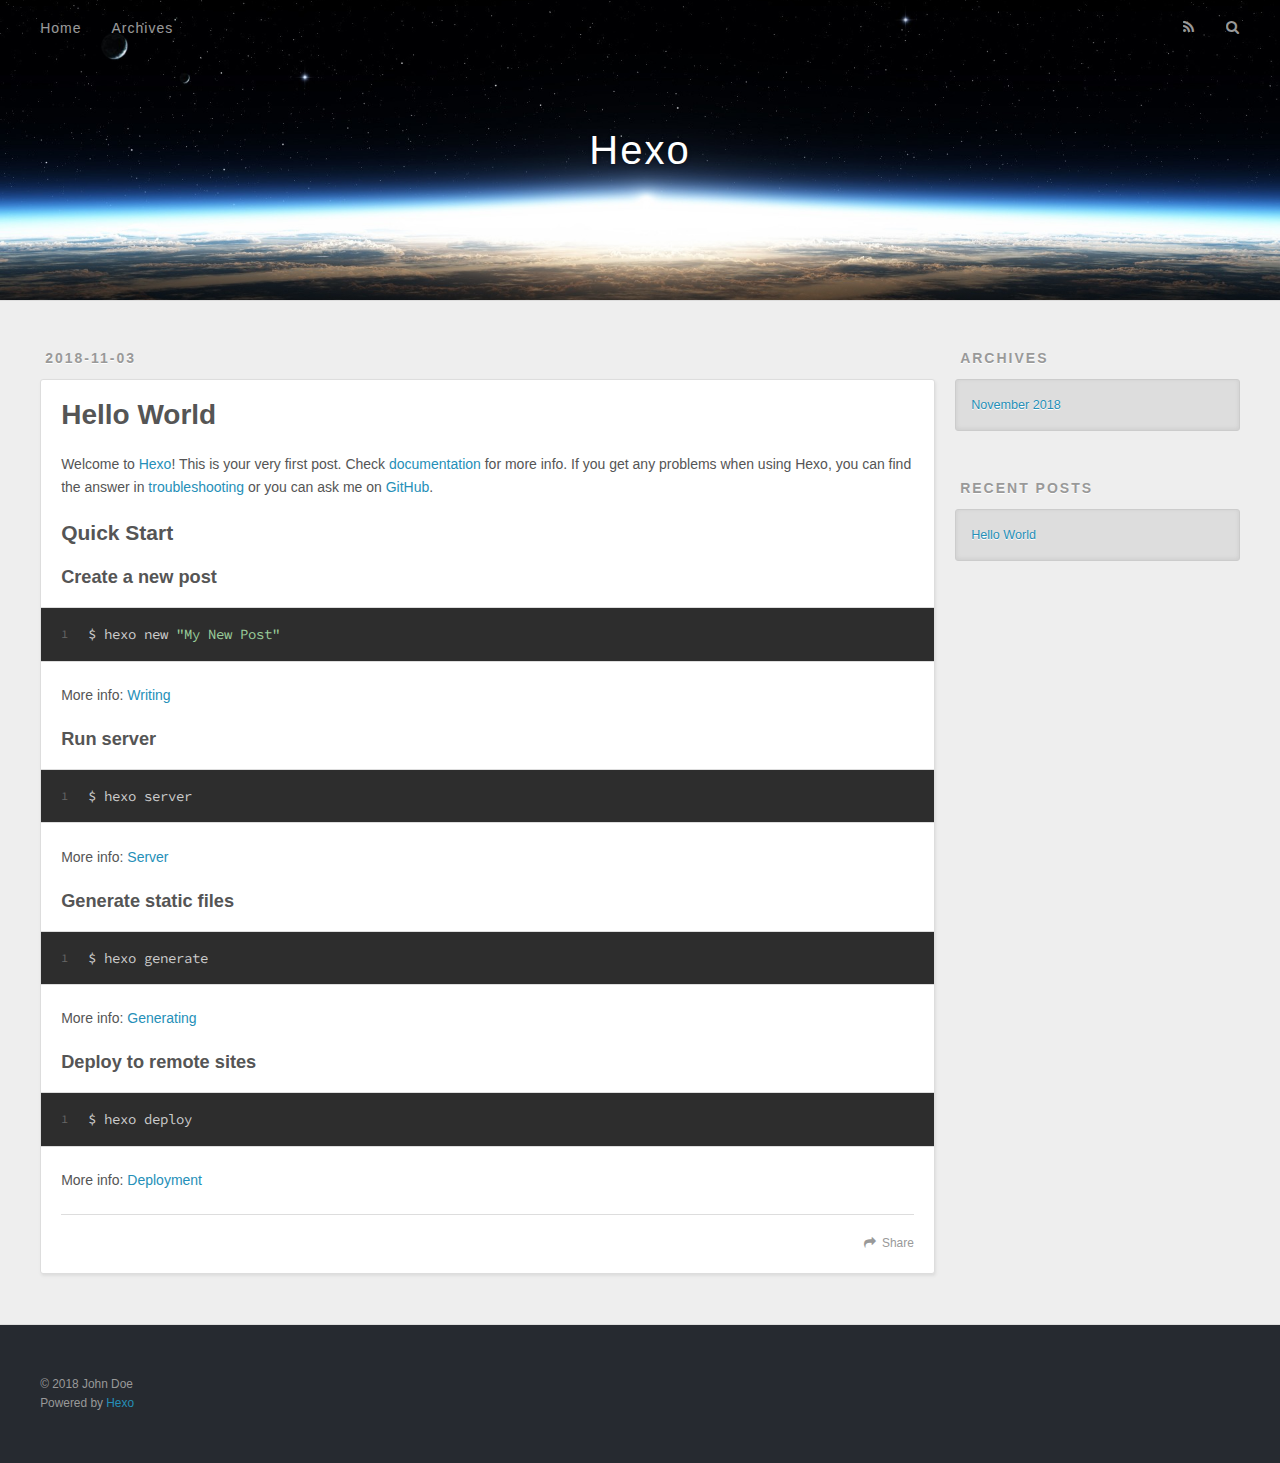
==== index.html @ 33a11b4e "Site updated: 2018-11-03 20:38:37" ====
<!DOCTYPE html>
<html>
<head><meta name="generator" content="Hexo 3.8.0">
  <meta charset="utf-8">
  

  
  <title>Hexo</title>
  <meta name="viewport" content="width=device-width, initial-scale=1, maximum-scale=1">
  <meta property="og:type" content="website">
<meta property="og:title" content="Hexo">
<meta property="og:url" content="http://yoursite.com/index.html">
<meta property="og:site_name" content="Hexo">
<meta property="og:locale" content="default">
<meta name="twitter:card" content="summary">
<meta name="twitter:title" content="Hexo">
  
    <link rel="alternate" href="/atom.xml" title="Hexo" type="application/atom+xml">
  
  
    <link rel="icon" href="/favicon.png">
  
  
    <link href="//fonts.googleapis.com/css?family=Source+Code+Pro" rel="stylesheet" type="text/css">
  
  <link rel="stylesheet" href="/css/style.css">
</head>
</html>
<body>
  <div id="container">
    <div id="wrap">
      <header id="header">
  <div id="banner"></div>
  <div id="header-outer" class="outer">
    <div id="header-title" class="inner">
      <h1 id="logo-wrap">
        <a href="/" id="logo">Hexo</a>
      </h1>
      
    </div>
    <div id="header-inner" class="inner">
      <nav id="main-nav">
        <a id="main-nav-toggle" class="nav-icon"></a>
        
          <a class="main-nav-link" href="/">Home</a>
        
          <a class="main-nav-link" href="/archives">Archives</a>
        
      </nav>
      <nav id="sub-nav">
        
          <a id="nav-rss-link" class="nav-icon" href="/atom.xml" title="RSS Feed"></a>
        
        <a id="nav-search-btn" class="nav-icon" title="Search"></a>
      </nav>
      <div id="search-form-wrap">
        <form action="//google.com/search" method="get" accept-charset="UTF-8" class="search-form"><input type="search" name="q" class="search-form-input" placeholder="Search"><button type="submit" class="search-form-submit">&#xF002;</button><input type="hidden" name="sitesearch" value="http://yoursite.com"></form>
      </div>
    </div>
  </div>
</header>
      <div class="outer">
        <section id="main">
  
    <article id="post-hello-world" class="article article-type-post" itemscope="" itemprop="blogPost">
  <div class="article-meta">
    <a href="/2018/11/03/hello-world/" class="article-date">
  <time datetime="2018-11-03T11:59:05.751Z" itemprop="datePublished">2018-11-03</time>
</a>
    
  </div>
  <div class="article-inner">
    
    
      <header class="article-header">
        
  
    <h1 itemprop="name">
      <a class="article-title" href="/2018/11/03/hello-world/">Hello World</a>
    </h1>
  

      </header>
    
    <div class="article-entry" itemprop="articleBody">
      
        <p>Welcome to <a href="https://hexo.io/" target="_blank" rel="noopener">Hexo</a>! This is your very first post. Check <a href="https://hexo.io/docs/" target="_blank" rel="noopener">documentation</a> for more info. If you get any problems when using Hexo, you can find the answer in <a href="https://hexo.io/docs/troubleshooting.html" target="_blank" rel="noopener">troubleshooting</a> or you can ask me on <a href="https://github.com/hexojs/hexo/issues" target="_blank" rel="noopener">GitHub</a>.</p>
<h2 id="Quick-Start"><a href="#Quick-Start" class="headerlink" title="Quick Start"></a>Quick Start</h2><h3 id="Create-a-new-post"><a href="#Create-a-new-post" class="headerlink" title="Create a new post"></a>Create a new post</h3><figure class="highlight bash"><table><tr><td class="gutter"><pre><span class="line">1</span><br></pre></td><td class="code"><pre><span class="line">$ hexo new <span class="string">"My New Post"</span></span><br></pre></td></tr></table></figure>
<p>More info: <a href="https://hexo.io/docs/writing.html" target="_blank" rel="noopener">Writing</a></p>
<h3 id="Run-server"><a href="#Run-server" class="headerlink" title="Run server"></a>Run server</h3><figure class="highlight bash"><table><tr><td class="gutter"><pre><span class="line">1</span><br></pre></td><td class="code"><pre><span class="line">$ hexo server</span><br></pre></td></tr></table></figure>
<p>More info: <a href="https://hexo.io/docs/server.html" target="_blank" rel="noopener">Server</a></p>
<h3 id="Generate-static-files"><a href="#Generate-static-files" class="headerlink" title="Generate static files"></a>Generate static files</h3><figure class="highlight bash"><table><tr><td class="gutter"><pre><span class="line">1</span><br></pre></td><td class="code"><pre><span class="line">$ hexo generate</span><br></pre></td></tr></table></figure>
<p>More info: <a href="https://hexo.io/docs/generating.html" target="_blank" rel="noopener">Generating</a></p>
<h3 id="Deploy-to-remote-sites"><a href="#Deploy-to-remote-sites" class="headerlink" title="Deploy to remote sites"></a>Deploy to remote sites</h3><figure class="highlight bash"><table><tr><td class="gutter"><pre><span class="line">1</span><br></pre></td><td class="code"><pre><span class="line">$ hexo deploy</span><br></pre></td></tr></table></figure>
<p>More info: <a href="https://hexo.io/docs/deployment.html" target="_blank" rel="noopener">Deployment</a></p>

      
    </div>
    <footer class="article-footer">
      <a data-url="http://yoursite.com/2018/11/03/hello-world/" data-id="cjo1ed1i10000e8thxrj04eth" class="article-share-link">Share</a>
      
      
    </footer>
  </div>
  
</article>


  


</section>
        
          <aside id="sidebar">
  
    

  
    

  
    
  
    
  <div class="widget-wrap">
    <h3 class="widget-title">Archives</h3>
    <div class="widget">
      <ul class="archive-list"><li class="archive-list-item"><a class="archive-list-link" href="/archives/2018/11/">November 2018</a></li></ul>
    </div>
  </div>


  
    
  <div class="widget-wrap">
    <h3 class="widget-title">Recent Posts</h3>
    <div class="widget">
      <ul>
        
          <li>
            <a href="/2018/11/03/hello-world/">Hello World</a>
          </li>
        
      </ul>
    </div>
  </div>

  
</aside>
        
      </div>
      <footer id="footer">
  
  <div class="outer">
    <div id="footer-info" class="inner">
      &copy; 2018 John Doe<br>
      Powered by <a href="http://hexo.io/" target="_blank">Hexo</a>
    </div>
  </div>
</footer>
    </div>
    <nav id="mobile-nav">
  
    <a href="/" class="mobile-nav-link">Home</a>
  
    <a href="/archives" class="mobile-nav-link">Archives</a>
  
</nav>
    

<script src="//ajax.googleapis.com/ajax/libs/jquery/2.0.3/jquery.min.js"></script>


  <link rel="stylesheet" href="/fancybox/jquery.fancybox.css">
  <script src="/fancybox/jquery.fancybox.pack.js"></script>


<script src="/js/script.js"></script>



  </div>
</body>
</html>
---- css/style.css ----
body {
  width: 100%;
}
body:before,
body:after {
  content: "";
  display: table;
}
body:after {
  clear: both;
}
html,
body,
div,
span,
applet,
object,
iframe,
h1,
h2,
h3,
h4,
h5,
h6,
p,
blockquote,
pre,
a,
abbr,
acronym,
address,
big,
cite,
code,
del,
dfn,
em,
img,
ins,
kbd,
q,
s,
samp,
small,
strike,
strong,
sub,
sup,
tt,
var,
dl,
dt,
dd,
ol,
ul,
li,
fieldset,
form,
label,
legend,
table,
caption,
tbody,
tfoot,
thead,
tr,
th,
td {
  margin: 0;
  padding: 0;
  border: 0;
  outline: 0;
  font-weight: inherit;
  font-style: inherit;
  font-family: inherit;
  font-size: 100%;
  vertical-align: baseline;
}
body {
  line-height: 1;
  color: #000;
  background: #fff;
}
ol,
ul {
  list-style: none;
}
table {
  border-collapse: separate;
  border-spacing: 0;
  vertical-align: middle;
}
caption,
th,
td {
  text-align: left;
  font-weight: normal;
  vertical-align: middle;
}
a img {
  border: none;
}
input,
button {
  margin: 0;
  padding: 0;
}
input::-moz-focus-inner,
button::-moz-focus-inner {
  border: 0;
  padding: 0;
}
@font-face {
  font-family: FontAwesome;
  font-style: normal;
  font-weight: normal;
  src: url("fonts/fontawesome-webfont.eot?v=#4.0.3");
  src: url("fonts/fontawesome-webfont.eot?#iefix&v=#4.0.3") format("embedded-opentype"), url("fonts/fontawesome-webfont.woff?v=#4.0.3") format("woff"), url("fonts/fontawesome-webfont.ttf?v=#4.0.3") format("truetype"), url("fonts/fontawesome-webfont.svg#fontawesomeregular?v=#4.0.3") format("svg");
}
html,
body,
#container {
  height: 100%;
}
body {
  background: #eee;
  font: 14px -apple-system, BlinkMacSystemFont, "Segoe UI", "Roboto", "Oxygen", "Ubuntu", "Cantarell", "Fira Sans", "Droid Sans", "Helvetica Neue", sans-serif;
  -webkit-text-size-adjust: 100%;
}
.outer {
  max-width: 1220px;
  margin: 0 auto;
  padding: 0 20px;
}
.outer:before,
.outer:after {
  content: "";
  display: table;
}
.outer:after {
  clear: both;
}
.inner {
  display: inline;
  float: left;
  width: 98.33333333333333%;
  margin: 0 0.833333333333333%;
}
.left,
.alignleft {
  float: left;
}
.right,
.alignright {
  float: right;
}
.clear {
  clear: both;
}
#container {
  position: relative;
}
.mobile-nav-on {
  overflow: hidden;
}
#wrap {
  height: 100%;
  width: 100%;
  position: absolute;
  top: 0;
  left: 0;
  -webkit-transition: 0.2s ease-out;
  -moz-transition: 0.2s ease-out;
  -ms-transition: 0.2s ease-out;
  transition: 0.2s ease-out;
  z-index: 1;
  background: #eee;
}
.mobile-nav-on #wrap {
  left: 280px;
}
@media screen and (min-width: 768px) {
  #main {
    display: inline;
    float: left;
    width: 73.33333333333333%;
    margin: 0 0.833333333333333%;
  }
}
.article-date,
.article-category-link,
.archive-year,
.widget-title {
  text-decoration: none;
  text-transform: uppercase;
  letter-spacing: 2px;
  color: #999;
  margin-bottom: 1em;
  margin-left: 5px;
  line-height: 1em;
  text-shadow: 0 1px #fff;
  font-weight: bold;
}
.article-inner,
.archive-article-inner {
  background: #fff;
  -webkit-box-shadow: 1px 2px 3px #ddd;
  box-shadow: 1px 2px 3px #ddd;
  border: 1px solid #ddd;
  border-radius: 3px;
}
.article-entry h1,
.widget h1 {
  font-size: 2em;
}
.article-entry h2,
.widget h2 {
  font-size: 1.5em;
}
.article-entry h3,
.widget h3 {
  font-size: 1.3em;
}
.article-entry h4,
.widget h4 {
  font-size: 1.2em;
}
.article-entry h5,
.widget h5 {
  font-size: 1em;
}
.article-entry h6,
.widget h6 {
  font-size: 1em;
  color: #999;
}
.article-entry hr,
.widget hr {
  border: 1px dashed #ddd;
}
.article-entry strong,
.widget strong {
  font-weight: bold;
}
.article-entry em,
.widget em,
.article-entry cite,
.widget cite {
  font-style: italic;
}
.article-entry sup,
.widget sup,
.article-entry sub,
.widget sub {
  font-size: 0.75em;
  line-height: 0;
  position: relative;
  vertical-align: baseline;
}
.article-entry sup,
.widget sup {
  top: -0.5em;
}
.article-entry sub,
.widget sub {
  bottom: -0.2em;
}
.article-entry small,
.widget small {
  font-size: 0.85em;
}
.article-entry acronym,
.widget acronym,
.article-entry abbr,
.widget abbr {
  border-bottom: 1px dotted;
}
.article-entry ul,
.widget ul,
.article-entry ol,
.widget ol,
.article-entry dl,
.widget dl {
  margin: 0 20px;
  line-height: 1.6em;
}
.article-entry ul ul,
.widget ul ul,
.article-entry ol ul,
.widget ol ul,
.article-entry ul ol,
.widget ul ol,
.article-entry ol ol,
.widget ol ol {
  margin-top: 0;
  margin-bottom: 0;
}
.article-entry ul,
.widget ul {
  list-style: disc;
}
.article-entry ol,
.widget ol {
  list-style: decimal;
}
.article-entry dt,
.widget dt {
  font-weight: bold;
}
#header {
  height: 300px;
  position: relative;
  border-bottom: 1px solid #ddd;
}
#header:before,
#header:after {
  content: "";
  position: absolute;
  left: 0;
  right: 0;
  height: 40px;
}
#header:before {
  top: 0;
  background: -webkit-linear-gradient(rgba(0,0,0,0.2), transparent);
  background: -moz-linear-gradient(rgba(0,0,0,0.2), transparent);
  background: -ms-linear-gradient(rgba(0,0,0,0.2), transparent);
  background: linear-gradient(rgba(0,0,0,0.2), transparent);
}
#header:after {
  bottom: 0;
  background: -webkit-linear-gradient(transparent, rgba(0,0,0,0.2));
  background: -moz-linear-gradient(transparent, rgba(0,0,0,0.2));
  background: -ms-linear-gradient(transparent, rgba(0,0,0,0.2));
  background: linear-gradient(transparent, rgba(0,0,0,0.2));
}
#header-outer {
  height: 100%;
  position: relative;
}
#header-inner {
  position: relative;
  overflow: hidden;
}
#banner {
  position: absolute;
  top: 0;
  left: 0;
  width: 100%;
  height: 100%;
  background: url("images/banner.jpg") center #000;
  -webkit-background-size: cover;
  -moz-background-size: cover;
  background-size: cover;
  z-index: -1;
}
#header-title {
  text-align: center;
  height: 40px;
  position: absolute;
  top: 50%;
  left: 0;
  margin-top: -20px;
}
#logo,
#subtitle {
  text-decoration: none;
  color: #fff;
  font-weight: 300;
  text-shadow: 0 1px 4px rgba(0,0,0,0.3);
}
#logo {
  font-size: 40px;
  line-height: 40px;
  letter-spacing: 2px;
}
#subtitle {
  font-size: 16px;
  line-height: 16px;
  letter-spacing: 1px;
}
#subtitle-wrap {
  margin-top: 16px;
}
#main-nav {
  float: left;
  margin-left: -15px;
}
.nav-icon,
.main-nav-link {
  float: left;
  color: #fff;
  opacity: 0.6;
  text-decoration: none;
  text-shadow: 0 1px rgba(0,0,0,0.2);
  -webkit-transition: opacity 0.2s;
  -moz-transition: opacity 0.2s;
  -ms-transition: opacity 0.2s;
  transition: opacity 0.2s;
  display: block;
  padding: 20px 15px;
}
.nav-icon:hover,
.main-nav-link:hover {
  opacity: 1;
}
.nav-icon {
  font-family: FontAwesome;
  text-align: center;
  font-size: 14px;
  width: 14px;
  height: 14px;
  padding: 20px 15px;
  position: relative;
  cursor: pointer;
}
.main-nav-link {
  font-weight: 300;
  letter-spacing: 1px;
}
@media screen and (max-width: 479px) {
  .main-nav-link {
    display: none;
  }
}
#main-nav-toggle {
  display: none;
}
#main-nav-toggle:before {
  content: "\f0c9";
}
@media screen and (max-width: 479px) {
  #main-nav-toggle {
    display: block;
  }
}
#sub-nav {
  float: right;
  margin-right: -15px;
}
#nav-rss-link:before {
  content: "\f09e";
}
#nav-search-btn:before {
  content: "\f002";
}
#search-form-wrap {
  position: absolute;
  top: 15px;
  width: 150px;
  height: 30px;
  right: -150px;
  opacity: 0;
  -webkit-transition: 0.2s ease-out;
  -moz-transition: 0.2s ease-out;
  -ms-transition: 0.2s ease-out;
  transition: 0.2s ease-out;
}
#search-form-wrap.on {
  opacity: 1;
  right: 0;
}
@media screen and (max-width: 479px) {
  #search-form-wrap {
    width: 100%;
    right: -100%;
  }
}
.search-form {
  position: absolute;
  top: 0;
  left: 0;
  right: 0;
  background: #fff;
  padding: 5px 15px;
  border-radius: 15px;
  -webkit-box-shadow: 0 0 10px rgba(0,0,0,0.3);
  box-shadow: 0 0 10px rgba(0,0,0,0.3);
}
.search-form-input {
  border: none;
  background: none;
  color: #555;
  width: 100%;
  font: 13px -apple-system, BlinkMacSystemFont, "Segoe UI", "Roboto", "Oxygen", "Ubuntu", "Cantarell", "Fira Sans", "Droid Sans", "Helvetica Neue", sans-serif;
  outline: none;
}
.search-form-input::-webkit-search-results-decoration,
.search-form-input::-webkit-search-cancel-button {
  -webkit-appearance: none;
}
.search-form-submit {
  position: absolute;
  top: 50%;
  right: 10px;
  margin-top: -7px;
  font: 13px FontAwesome;
  border: none;
  background: none;
  color: #bbb;
  cursor: pointer;
}
.search-form-submit:hover,
.search-form-submit:focus {
  color: #777;
}
.article {
  margin: 50px 0;
}
.article-inner {
  overflow: hidden;
}
.article-meta:before,
.article-meta:after {
  content: "";
  display: table;
}
.article-meta:after {
  clear: both;
}
.article-date {
  float: left;
}
.article-category {
  float: left;
  line-height: 1em;
  color: #ccc;
  text-shadow: 0 1px #fff;
  margin-left: 8px;
}
.article-category:before {
  content: "\2022";
}
.article-category-link {
  margin: 0 12px 1em;
}
.article-header {
  padding: 20px 20px 0;
}
.article-title {
  text-decoration: none;
  font-size: 2em;
  font-weight: bold;
  color: #555;
  line-height: 1.1em;
  -webkit-transition: color 0.2s;
  -moz-transition: color 0.2s;
  -ms-transition: color 0.2s;
  transition: color 0.2s;
}
a.article-title:hover {
  color: #258fb8;
}
.article-entry {
  color: #555;
  padding: 0 20px;
}
.article-entry:before,
.article-entry:after {
  content: "";
  display: table;
}
.article-entry:after {
  clear: both;
}
.article-entry p,
.article-entry table {
  line-height: 1.6em;
  margin: 1.6em 0;
}
.article-entry h1,
.article-entry h2,
.article-entry h3,
.article-entry h4,
.article-entry h5,
.article-entry h6 {
  font-weight: bold;
}
.article-entry h1,
.article-entry h2,
.article-entry h3,
.article-entry h4,
.article-entry h5,
.article-entry h6 {
  line-height: 1.1em;
  margin: 1.1em 0;
}
.article-entry a {
  color: #258fb8;
  text-decoration: none;
}
.article-entry a:hover {
  text-decoration: underline;
}
.article-entry ul,
.article-entry ol,
.article-entry dl {
  margin-top: 1.6em;
  margin-bottom: 1.6em;
}
.article-entry img,
.article-entry video {
  max-width: 100%;
  height: auto;
  display: block;
  margin: auto;
}
.article-entry iframe {
  border: none;
}
.article-entry table {
  width: 100%;
  border-collapse: collapse;
  border-spacing: 0;
}
.article-entry th {
  font-weight: bold;
  border-bottom: 3px solid #ddd;
  padding-bottom: 0.5em;
}
.article-entry td {
  border-bottom: 1px solid #ddd;
  padding: 10px 0;
}
.article-entry blockquote {
  font-family: Georgia, "Times New Roman", serif;
  font-size: 1.4em;
  margin: 1.6em 20px;
  text-align: center;
}
.article-entry blockquote footer {
  font-size: 14px;
  margin: 1.6em 0;
  font-family: -apple-system, BlinkMacSystemFont, "Segoe UI", "Roboto", "Oxygen", "Ubuntu", "Cantarell", "Fira Sans", "Droid Sans", "Helvetica Neue", sans-serif;
}
.article-entry blockquote footer cite:before {
  content: "—";
  padding: 0 0.5em;
}
.article-entry .pullquote {
  text-align: left;
  width: 45%;
  margin: 0;
}
.article-entry .pullquote.left {
  margin-left: 0.5em;
  margin-right: 1em;
}
.article-entry .pullquote.right {
  margin-right: 0.5em;
  margin-left: 1em;
}
.article-entry .caption {
  color: #999;
  display: block;
  font-size: 0.9em;
  margin-top: 0.5em;
  position: relative;
  text-align: center;
}
.article-entry .video-container {
  position: relative;
  padding-top: 56.25%;
  height: 0;
  overflow: hidden;
}
.article-entry .video-container iframe,
.article-entry .video-container object,
.article-entry .video-container embed {
  position: absolute;
  top: 0;
  left: 0;
  width: 100%;
  height: 100%;
  margin-top: 0;
}
.article-more-link a {
  display: inline-block;
  line-height: 1em;
  padding: 6px 15px;
  border-radius: 15px;
  background: #eee;
  color: #999;
  text-shadow: 0 1px #fff;
  text-decoration: none;
}
.article-more-link a:hover {
  background: #258fb8;
  color: #fff;
  text-decoration: none;
  text-shadow: 0 1px #1e7293;
}
.article-footer {
  font-size: 0.85em;
  line-height: 1.6em;
  border-top: 1px solid #ddd;
  padding-top: 1.6em;
  margin: 0 20px 20px;
}
.article-footer:before,
.article-footer:after {
  content: "";
  display: table;
}
.article-footer:after {
  clear: both;
}
.article-footer a {
  color: #999;
  text-decoration: none;
}
.article-footer a:hover {
  color: #555;
}
.article-tag-list-item {
  float: left;
  margin-right: 10px;
}
.article-tag-list-link:before {
  content: "#";
}
.article-comment-link {
  float: right;
}
.article-comment-link:before {
  content: "\f075";
  font-family: FontAwesome;
  padding-right: 8px;
}
.article-share-link {
  cursor: pointer;
  float: right;
  margin-left: 20px;
}
.article-share-link:before {
  content: "\f064";
  font-family: FontAwesome;
  padding-right: 6px;
}
#article-nav {
  position: relative;
}
#article-nav:before,
#article-nav:after {
  content: "";
  display: table;
}
#article-nav:after {
  clear: both;
}
@media screen and (min-width: 768px) {
  #article-nav {
    margin: 50px 0;
  }
  #article-nav:before {
    width: 8px;
    height: 8px;
    position: absolute;
    top: 50%;
    left: 50%;
    margin-top: -4px;
    margin-left: -4px;
    content: "";
    border-radius: 50%;
    background: #ddd;
    -webkit-box-shadow: 0 1px 2px #fff;
    box-shadow: 0 1px 2px #fff;
  }
}
.article-nav-link-wrap {
  text-decoration: none;
  text-shadow: 0 1px #fff;
  color: #999;
  -webkit-box-sizing: border-box;
  -moz-box-sizing: border-box;
  box-sizing: border-box;
  margin-top: 50px;
  text-align: center;
  display: block;
}
.article-nav-link-wrap:hover {
  color: #555;
}
@media screen and (min-width: 768px) {
  .article-nav-link-wrap {
    width: 50%;
    margin-top: 0;
  }
}
@media screen and (min-width: 768px) {
  #article-nav-newer {
    float: left;
    text-align: right;
    padding-right: 20px;
  }
}
@media screen and (min-width: 768px) {
  #article-nav-older {
    float: right;
    text-align: left;
    padding-left: 20px;
  }
}
.article-nav-caption {
  text-transform: uppercase;
  letter-spacing: 2px;
  color: #ddd;
  line-height: 1em;
  font-weight: bold;
}
#article-nav-newer .article-nav-caption {
  margin-right: -2px;
}
.article-nav-title {
  font-size: 0.85em;
  line-height: 1.6em;
  margin-top: 0.5em;
}
.article-share-box {
  position: absolute;
  display: none;
  background: #fff;
  -webkit-box-shadow: 1px 2px 10px rgba(0,0,0,0.2);
  box-shadow: 1px 2px 10px rgba(0,0,0,0.2);
  border-radius: 3px;
  margin-left: -145px;
  overflow: hidden;
  z-index: 1;
}
.article-share-box.on {
  display: block;
}
.article-share-input {
  width: 100%;
  background: none;
  -webkit-box-sizing: border-box;
  -moz-box-sizing: border-box;
  box-sizing: border-box;
  font: 14px -apple-system, BlinkMacSystemFont, "Segoe UI", "Roboto", "Oxygen", "Ubuntu", "Cantarell", "Fira Sans", "Droid Sans", "Helvetica Neue", sans-serif;
  padding: 0 15px;
  color: #555;
  outline: none;
  border: 1px solid #ddd;
  border-radius: 3px 3px 0 0;
  height: 36px;
  line-height: 36px;
}
.article-share-links {
  background: #eee;
}
.article-share-links:before,
.article-share-links:after {
  content: "";
  display: table;
}
.article-share-links:after {
  clear: both;
}
.article-share-twitter,
.article-share-facebook,
.article-share-pinterest,
.article-share-google {
  width: 50px;
  height: 36px;
  display: block;
  float: left;
  position: relative;
  color: #999;
  text-shadow: 0 1px #fff;
}
.article-share-twitter:before,
.article-share-facebook:before,
.article-share-pinterest:before,
.article-share-google:before {
  font-size: 20px;
  font-family: FontAwesome;
  width: 20px;
  height: 20px;
  position: absolute;
  top: 50%;
  left: 50%;
  margin-top: -10px;
  margin-left: -10px;
  text-align: center;
}
.article-share-twitter:hover,
.article-share-facebook:hover,
.article-share-pinterest:hover,
.article-share-google:hover {
  color: #fff;
}
.article-share-twitter:before {
  content: "\f099";
}
.article-share-twitter:hover {
  background: #00aced;
  text-shadow: 0 1px #008abe;
}
.article-share-facebook:before {
  content: "\f09a";
}
.article-share-facebook:hover {
  background: #3b5998;
  text-shadow: 0 1px #2f477a;
}
.article-share-pinterest:before {
  content: "\f0d2";
}
.article-share-pinterest:hover {
  background: #cb2027;
  text-shadow: 0 1px #a21a1f;
}
.article-share-google:before {
  content: "\f0d5";
}
.article-share-google:hover {
  background: #dd4b39;
  text-shadow: 0 1px #be3221;
}
.article-gallery {
  background: #000;
  position: relative;
}
.article-gallery-photos {
  position: relative;
  overflow: hidden;
}
.article-gallery-img {
  display: none;
  max-width: 100%;
}
.article-gallery-img:first-child {
  display: block;
}
.article-gallery-img.loaded {
  position: absolute;
  display: block;
}
.article-gallery-img img {
  display: block;
  max-width: 100%;
  margin: 0 auto;
}
#comments {
  background: #fff;
  -webkit-box-shadow: 1px 2px 3px #ddd;
  box-shadow: 1px 2px 3px #ddd;
  padding: 20px;
  border: 1px solid #ddd;
  border-radius: 3px;
  margin: 50px 0;
}
#comments a {
  color: #258fb8;
}
.archives-wrap {
  margin: 50px 0;
}
.archives:before,
.archives:after {
  content: "";
  display: table;
}
.archives:after {
  clear: both;
}
.archive-year-wrap {
  margin-bottom: 1em;
}
.archives {
  -webkit-column-gap: 10px;
  -moz-column-gap: 10px;
  column-gap: 10px;
}
@media screen and (min-width: 480px) and (max-width: 767px) {
  .archives {
    -webkit-column-count: 2;
    -moz-column-count: 2;
    column-count: 2;
  }
}
@media screen and (min-width: 768px) {
  .archives {
    -webkit-column-count: 3;
    -moz-column-count: 3;
    column-count: 3;
  }
}
.archive-article {
  -webkit-column-break-inside: avoid;
  page-break-inside: avoid;
  overflow: hidden;
  break-inside: avoid-column;
}
.archive-article-inner {
  padding: 10px;
  margin-bottom: 15px;
}
.archive-article-title {
  text-decoration: none;
  font-weight: bold;
  color: #555;
  -webkit-transition: color 0.2s;
  -moz-transition: color 0.2s;
  -ms-transition: color 0.2s;
  transition: color 0.2s;
  line-height: 1.6em;
}
.archive-article-title:hover {
  color: #258fb8;
}
.archive-article-footer {
  margin-top: 1em;
}
.archive-article-date {
  color: #999;
  text-decoration: none;
  font-size: 0.85em;
  line-height: 1em;
  margin-bottom: 0.5em;
  display: block;
}
#page-nav {
  margin: 50px auto;
  background: #fff;
  -webkit-box-shadow: 1px 2px 3px #ddd;
  box-shadow: 1px 2px 3px #ddd;
  border: 1px solid #ddd;
  border-radius: 3px;
  text-align: center;
  color: #999;
  overflow: hidden;
}
#page-nav:before,
#page-nav:after {
  content: "";
  display: table;
}
#page-nav:after {
  clear: both;
}
#page-nav a,
#page-nav span {
  padding: 10px 20px;
  line-height: 1;
  height: 2ex;
}
#page-nav a {
  color: #999;
  text-decoration: none;
}
#page-nav a:hover {
  background: #999;
  color: #fff;
}
#page-nav .prev {
  float: left;
}
#page-nav .next {
  float: right;
}
#page-nav .page-number {
  display: inline-block;
}
@media screen and (max-width: 479px) {
  #page-nav .page-number {
    display: none;
  }
}
#page-nav .current {
  color: #555;
  font-weight: bold;
}
#page-nav .space {
  color: #ddd;
}
#footer {
  background: #262a30;
  padding: 50px 0;
  border-top: 1px solid #ddd;
  color: #999;
}
#footer a {
  color: #258fb8;
  text-decoration: none;
}
#footer a:hover {
  text-decoration: underline;
}
#footer-info {
  line-height: 1.6em;
  font-size: 0.85em;
}
.article-entry pre,
.article-entry .highlight {
  background: #2d2d2d;
  margin: 0 -20px;
  padding: 15px 20px;
  border-style: solid;
  border-color: #ddd;
  border-width: 1px 0;
  overflow: auto;
  color: #ccc;
  line-height: 22.400000000000002px;
}
.article-entry .highlight .gutter pre,
.article-entry .gist .gist-file .gist-data .line-numbers {
  color: #666;
  font-size: 0.85em;
}
.article-entry pre,
.article-entry code {
  font-family: "Source Code Pro", Consolas, Monaco, Menlo, Consolas, monospace;
}
.article-entry code {
  background: #eee;
  text-shadow: 0 1px #fff;
  padding: 0 0.3em;
}
.article-entry pre code {
  background: none;
  text-shadow: none;
  padding: 0;
}
.article-entry .highlight pre {
  border: none;
  margin: 0;
  padding: 0;
}
.article-entry .highlight table {
  margin: 0;
  width: auto;
}
.article-entry .highlight td {
  border: none;
  padding: 0;
}
.article-entry .highlight figcaption {
  font-size: 0.85em;
  color: #999;
  line-height: 1em;
  margin-bottom: 1em;
}
.article-entry .highlight figcaption:before,
.article-entry .highlight figcaption:after {
  content: "";
  display: table;
}
.article-entry .highlight figcaption:after {
  clear: both;
}
.article-entry .highlight figcaption a {
  float: right;
}
.article-entry .highlight .gutter pre {
  text-align: right;
  padding-right: 20px;
}
.article-entry .highlight .line {
  height: 22.400000000000002px;
}
.article-entry .highlight .line.marked {
  background: #515151;
}
.article-entry .gist {
  margin: 0 -20px;
  border-style: solid;
  border-color: #ddd;
  border-width: 1px 0;
  background: #2d2d2d;
  padding: 15px 20px 15px 0;
}
.article-entry .gist .gist-file {
  border: none;
  font-family: "Source Code Pro", Consolas, Monaco, Menlo, Consolas, monospace;
  margin: 0;
}
.article-entry .gist .gist-file .gist-data {
  background: none;
  border: none;
}
.article-entry .gist .gist-file .gist-data .line-numbers {
  background: none;
  border: none;
  padding: 0 20px 0 0;
}
.article-entry .gist .gist-file .gist-data .line-data {
  padding: 0 !important;
}
.article-entry .gist .gist-file .highlight {
  margin: 0;
  padding: 0;
  border: none;
}
.article-entry .gist .gist-file .gist-meta {
  background: #2d2d2d;
  color: #999;
  font: 0.85em -apple-system, BlinkMacSystemFont, "Segoe UI", "Roboto", "Oxygen", "Ubuntu", "Cantarell", "Fira Sans", "Droid Sans", "Helvetica Neue", sans-serif;
  text-shadow: 0 0;
  padding: 0;
  margin-top: 1em;
  margin-left: 20px;
}
.article-entry .gist .gist-file .gist-meta a {
  color: #258fb8;
  font-weight: normal;
}
.article-entry .gist .gist-file .gist-meta a:hover {
  text-decoration: underline;
}
pre .comment,
pre .title {
  color: #999;
}
pre .variable,
pre .attribute,
pre .tag,
pre .regexp,
pre .ruby .constant,
pre .xml .tag .title,
pre .xml .pi,
pre .xml .doctype,
pre .html .doctype,
pre .css .id,
pre .css .class,
pre .css .pseudo {
  color: #f2777a;
}
pre .number,
pre .preprocessor,
pre .built_in,
pre .literal,
pre .params,
pre .constant {
  color: #f99157;
}
pre .class,
pre .ruby .class .title,
pre .css .rules .attribute {
  color: #9c9;
}
pre .string,
pre .value,
pre .inheritance,
pre .header,
pre .ruby .symbol,
pre .xml .cdata {
  color: #9c9;
}
pre .css .hexcolor {
  color: #6cc;
}
pre .function,
pre .python .decorator,
pre .python .title,
pre .ruby .function .title,
pre .ruby .title .keyword,
pre .perl .sub,
pre .javascript .title,
pre .coffeescript .title {
  color: #69c;
}
pre .keyword,
pre .javascript .function {
  color: #c9c;
}
@media screen and (max-width: 479px) {
  #mobile-nav {
    position: absolute;
    top: 0;
    left: 0;
    width: 280px;
    height: 100%;
    background: #191919;
    border-right: 1px solid #fff;
  }
}
@media screen and (max-width: 479px) {
  .mobile-nav-link {
    display: block;
    color: #999;
    text-decoration: none;
    padding: 15px 20px;
    font-weight: bold;
  }
  .mobile-nav-link:hover {
    color: #fff;
  }
}
@media screen and (min-width: 768px) {
  #sidebar {
    display: inline;
    float: left;
    width: 23.333333333333332%;
    margin: 0 0.833333333333333%;
  }
}
.widget-wrap {
  margin: 50px 0;
}
.widget {
  color: #777;
  text-shadow: 0 1px #fff;
  background: #ddd;
  -webkit-box-shadow: 0 -1px 4px #ccc inset;
  box-shadow: 0 -1px 4px #ccc inset;
  border: 1px solid #ccc;
  padding: 15px;
  border-radius: 3px;
}
.widget a {
  color: #258fb8;
  text-decoration: none;
}
.widget a:hover {
  text-decoration: underline;
}
.widget ul ul,
.widget ol ul,
.widget dl ul,
.widget ul ol,
.widget ol ol,
.widget dl ol,
.widget ul dl,
.widget ol dl,
.widget dl dl {
  margin-left: 15px;
  list-style: disc;
}
.widget {
  line-height: 1.6em;
  word-wrap: break-word;
  font-size: 0.9em;
}
.widget ul,
.widget ol {
  list-style: none;
  margin: 0;
}
.widget ul ul,
.widget ol ul,
.widget ul ol,
.widget ol ol {
  margin: 0 20px;
}
.widget ul ul,
.widget ol ul {
  list-style: disc;
}
.widget ul ol,
.widget ol ol {
  list-style: decimal;
}
.category-list-count,
.tag-list-count,
.archive-list-count {
  padding-left: 5px;
  color: #999;
  font-size: 0.85em;
}
.category-list-count:before,
.tag-list-count:before,
.archive-list-count:before {
  content: "(";
}
.category-list-count:after,
.tag-list-count:after,
.archive-list-count:after {
  content: ")";
}
.tagcloud a {
  margin-right: 5px;
  display: inline-block;
}
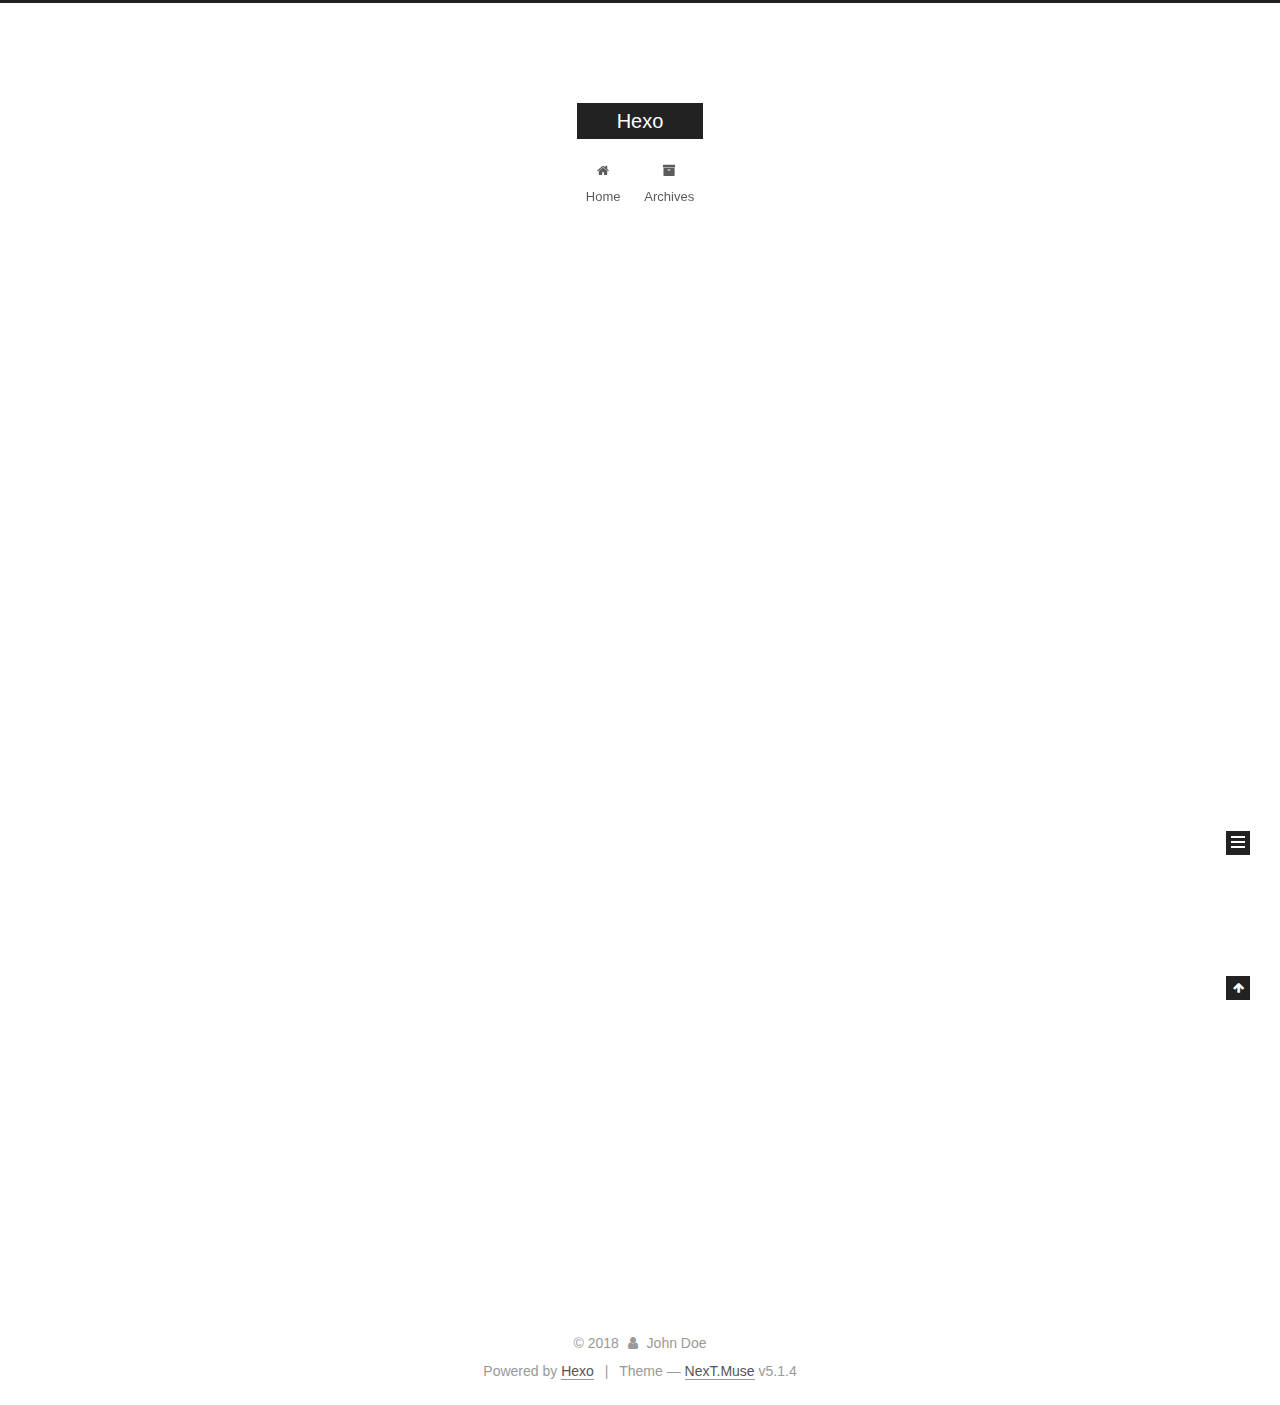
==== commit 828dc6a3: "Site updated: 2018-11-03 20:51:12" ====
--- a/index.html
+++ b/index.html
@@ -1,90 +1,306 @@
 <!DOCTYPE html>
-<html>
+
+
+
+  
+
+
+<html class="theme-next muse use-motion" lang="">
 <head><meta name="generator" content="Hexo 3.8.0">
-  <meta charset="utf-8">
-  
-
-  
-  <title>Hexo</title>
-  <meta name="viewport" content="width=device-width, initial-scale=1, maximum-scale=1">
-  <meta property="og:type" content="website">
+  <meta charset="UTF-8">
+<meta http-equiv="X-UA-Compatible" content="IE=edge">
+<meta name="viewport" content="width=device-width, initial-scale=1, maximum-scale=1">
+<meta name="theme-color" content="#222">
+
+
+
+
+
+
+
+
+
+<meta http-equiv="Cache-Control" content="no-transform">
+<meta http-equiv="Cache-Control" content="no-siteapp">
+
+
+
+
+
+
+
+
+
+
+
+
+
+
+
+
+  
+  
+  <link href="/lib/fancybox/source/jquery.fancybox.css?v=2.1.5" rel="stylesheet" type="text/css">
+
+
+
+
+
+
+
+<link href="/lib/font-awesome/css/font-awesome.min.css?v=4.6.2" rel="stylesheet" type="text/css">
+
+<link href="/css/main.css?v=5.1.4" rel="stylesheet" type="text/css">
+
+
+  <link rel="apple-touch-icon" sizes="180x180" href="/images/apple-touch-icon-next.png?v=5.1.4">
+
+
+  <link rel="icon" type="image/png" sizes="32x32" href="/images/favicon-32x32-next.png?v=5.1.4">
+
+
+  <link rel="icon" type="image/png" sizes="16x16" href="/images/favicon-16x16-next.png?v=5.1.4">
+
+
+  <link rel="mask-icon" href="/images/logo.svg?v=5.1.4" color="#222">
+
+
+
+
+
+  <meta name="keywords" content="Hexo, NexT">
+
+
+
+
+
+
+
+
+
+
+<meta property="og:type" content="website">
 <meta property="og:title" content="Hexo">
 <meta property="og:url" content="http://yoursite.com/index.html">
 <meta property="og:site_name" content="Hexo">
 <meta property="og:locale" content="default">
 <meta name="twitter:card" content="summary">
 <meta name="twitter:title" content="Hexo">
-  
-    <link rel="alternate" href="/atom.xml" title="Hexo" type="application/atom+xml">
-  
-  
-    <link rel="icon" href="/favicon.png">
-  
-  
-    <link href="//fonts.googleapis.com/css?family=Source+Code+Pro" rel="stylesheet" type="text/css">
-  
-  <link rel="stylesheet" href="/css/style.css">
+
+
+
+<script type="text/javascript" id="hexo.configurations">
+  var NexT = window.NexT || {};
+  var CONFIG = {
+    root: '/',
+    scheme: 'Muse',
+    version: '5.1.4',
+    sidebar: {"position":"left","display":"post","offset":12,"b2t":false,"scrollpercent":false,"onmobile":false},
+    fancybox: true,
+    tabs: true,
+    motion: {"enable":true,"async":false,"transition":{"post_block":"fadeIn","post_header":"slideDownIn","post_body":"slideDownIn","coll_header":"slideLeftIn","sidebar":"slideUpIn"}},
+    duoshuo: {
+      userId: '0',
+      author: 'Author'
+    },
+    algolia: {
+      applicationID: '',
+      apiKey: '',
+      indexName: '',
+      hits: {"per_page":10},
+      labels: {"input_placeholder":"Search for Posts","hits_empty":"We didn't find any results for the search: ${query}","hits_stats":"${hits} results found in ${time} ms"}
+    }
+  };
+</script>
+
+
+
+  <link rel="canonical" href="http://yoursite.com/">
+
+
+
+
+
+  <title>Hexo</title>
+  
+
+
+
+
+
+
+
+
 </head>
-</html>
-<body>
-  <div id="container">
-    <div id="wrap">
-      <header id="header">
-  <div id="banner"></div>
-  <div id="header-outer" class="outer">
-    <div id="header-title" class="inner">
-      <h1 id="logo-wrap">
-        <a href="/" id="logo">Hexo</a>
-      </h1>
-      
+
+<body itemscope="" itemtype="http://schema.org/WebPage" lang="default">
+
+  
+  
+    
+  
+
+  <div class="container sidebar-position-left 
+  page-home">
+    <div class="headband"></div>
+
+    <header id="header" class="header" itemscope="" itemtype="http://schema.org/WPHeader">
+      <div class="header-inner"><div class="site-brand-wrapper">
+  <div class="site-meta ">
+    
+
+    <div class="custom-logo-site-title">
+      <a href="/" class="brand" rel="start">
+        <span class="logo-line-before"><i></i></span>
+        <span class="site-title">Hexo</span>
+        <span class="logo-line-after"><i></i></span>
+      </a>
     </div>
-    <div id="header-inner" class="inner">
-      <nav id="main-nav">
-        <a id="main-nav-toggle" class="nav-icon"></a>
-        
-          <a class="main-nav-link" href="/">Home</a>
-        
-          <a class="main-nav-link" href="/archives">Archives</a>
-        
-      </nav>
-      <nav id="sub-nav">
-        
-          <a id="nav-rss-link" class="nav-icon" href="/atom.xml" title="RSS Feed"></a>
-        
-        <a id="nav-search-btn" class="nav-icon" title="Search"></a>
-      </nav>
-      <div id="search-form-wrap">
-        <form action="//google.com/search" method="get" accept-charset="UTF-8" class="search-form"><input type="search" name="q" class="search-form-input" placeholder="Search"><button type="submit" class="search-form-submit">&#xF002;</button><input type="hidden" name="sitesearch" value="http://yoursite.com"></form>
-      </div>
-    </div>
+      
+        <p class="site-subtitle"></p>
+      
   </div>
-</header>
-      <div class="outer">
-        <section id="main">
-  
-    <article id="post-hello-world" class="article article-type-post" itemscope="" itemprop="blogPost">
-  <div class="article-meta">
-    <a href="/2018/11/03/hello-world/" class="article-date">
-  <time datetime="2018-11-03T11:59:05.751Z" itemprop="datePublished">2018-11-03</time>
-</a>
-    
+
+  <div class="site-nav-toggle">
+    <button>
+      <span class="btn-bar"></span>
+      <span class="btn-bar"></span>
+      <span class="btn-bar"></span>
+    </button>
   </div>
-  <div class="article-inner">
-    
-    
-      <header class="article-header">
-        
-  
-    <h1 itemprop="name">
-      <a class="article-title" href="/2018/11/03/hello-world/">Hello World</a>
-    </h1>
-  
-
+</div>
+
+<nav class="site-nav">
+  
+
+  
+    <ul id="menu" class="menu">
+      
+        
+        <li class="menu-item menu-item-home">
+          <a href="/" rel="section">
+            
+              <i class="menu-item-icon fa fa-fw fa-home"></i> <br>
+            
+            Home
+          </a>
+        </li>
+      
+        
+        <li class="menu-item menu-item-archives">
+          <a href="/archives/" rel="section">
+            
+              <i class="menu-item-icon fa fa-fw fa-archive"></i> <br>
+            
+            Archives
+          </a>
+        </li>
+      
+
+      
+    </ul>
+  
+
+  
+</nav>
+
+
+
+ </div>
+    </header>
+
+    <main id="main" class="main">
+      <div class="main-inner">
+        <div class="content-wrap">
+          <div id="content" class="content">
+            
+  <section id="posts" class="posts-expand">
+    
+      
+
+  
+
+  
+  
+  
+
+  <article class="post post-type-normal" itemscope="" itemtype="http://schema.org/Article">
+  
+  
+  
+  <div class="post-block">
+    <link itemprop="mainEntityOfPage" href="http://yoursite.com/2018/11/03/hello-world/">
+
+    <span hidden itemprop="author" itemscope="" itemtype="http://schema.org/Person">
+      <meta itemprop="name" content="John Doe">
+      <meta itemprop="description" content="">
+      <meta itemprop="image" content="/images/avatar.gif">
+    </span>
+
+    <span hidden itemprop="publisher" itemscope="" itemtype="http://schema.org/Organization">
+      <meta itemprop="name" content="Hexo">
+    </span>
+
+    
+      <header class="post-header">
+
+        
+        
+          <h1 class="post-title" itemprop="name headline">
+                
+                <a class="post-title-link" href="/2018/11/03/hello-world/" itemprop="url">Hello World</a></h1>
+        
+
+        <div class="post-meta">
+          <span class="post-time">
+            
+              <span class="post-meta-item-icon">
+                <i class="fa fa-calendar-o"></i>
+              </span>
+              
+                <span class="post-meta-item-text">Posted on</span>
+              
+              <time title="Post created" itemprop="dateCreated datePublished" datetime="2018-11-03T19:59:05+08:00">
+                2018-11-03
+              </time>
+            
+
+            
+
+            
+          </span>
+
+          
+
+          
+            
+          
+
+          
+          
+
+          
+
+          
+
+          
+
+        </div>
       </header>
     
-    <div class="article-entry" itemprop="articleBody">
-      
-        <p>Welcome to <a href="https://hexo.io/" target="_blank" rel="noopener">Hexo</a>! This is your very first post. Check <a href="https://hexo.io/docs/" target="_blank" rel="noopener">documentation</a> for more info. If you get any problems when using Hexo, you can find the answer in <a href="https://hexo.io/docs/troubleshooting.html" target="_blank" rel="noopener">troubleshooting</a> or you can ask me on <a href="https://github.com/hexojs/hexo/issues" target="_blank" rel="noopener">GitHub</a>.</p>
+
+    
+    
+    
+    <div class="post-body" itemprop="articleBody">
+
+      
+      
+
+      
+        
+          
+            <p>Welcome to <a href="https://hexo.io/" target="_blank" rel="noopener">Hexo</a>! This is your very first post. Check <a href="https://hexo.io/docs/" target="_blank" rel="noopener">documentation</a> for more info. If you get any problems when using Hexo, you can find the answer in <a href="https://hexo.io/docs/troubleshooting.html" target="_blank" rel="noopener">troubleshooting</a> or you can ask me on <a href="https://github.com/hexojs/hexo/issues" target="_blank" rel="noopener">GitHub</a>.</p>
 <h2 id="Quick-Start"><a href="#Quick-Start" class="headerlink" title="Quick Start"></a>Quick Start</h2><h3 id="Create-a-new-post"><a href="#Create-a-new-post" class="headerlink" title="Create a new post"></a>Create a new post</h3><figure class="highlight bash"><table><tr><td class="gutter"><pre><span class="line">1</span><br></pre></td><td class="code"><pre><span class="line">$ hexo new <span class="string">"My New Post"</span></span><br></pre></td></tr></table></figure>
 <p>More info: <a href="https://hexo.io/docs/writing.html" target="_blank" rel="noopener">Writing</a></p>
 <h3 id="Run-server"><a href="#Run-server" class="headerlink" title="Run server"></a>Run server</h3><figure class="highlight bash"><table><tr><td class="gutter"><pre><span class="line">1</span><br></pre></td><td class="code"><pre><span class="line">$ hexo server</span><br></pre></td></tr></table></figure>
@@ -94,91 +310,307 @@
 <h3 id="Deploy-to-remote-sites"><a href="#Deploy-to-remote-sites" class="headerlink" title="Deploy to remote sites"></a>Deploy to remote sites</h3><figure class="highlight bash"><table><tr><td class="gutter"><pre><span class="line">1</span><br></pre></td><td class="code"><pre><span class="line">$ hexo deploy</span><br></pre></td></tr></table></figure>
 <p>More info: <a href="https://hexo.io/docs/deployment.html" target="_blank" rel="noopener">Deployment</a></p>
 
+          
+        
       
     </div>
-    <footer class="article-footer">
-      <a data-url="http://yoursite.com/2018/11/03/hello-world/" data-id="cjo1ed1i10000e8thxrj04eth" class="article-share-link">Share</a>
-      
+    
+    
+    
+
+    
+
+    
+
+    
+
+    <footer class="post-footer">
+      
+
+      
+
+      
+
+      
+      
+        <div class="post-eof"></div>
       
     </footer>
   </div>
   
-</article>
-
-
-  
-
-
-</section>
-        
-          <aside id="sidebar">
-  
-    
-
-  
-    
-
-  
-    
-  
-    
-  <div class="widget-wrap">
-    <h3 class="widget-title">Archives</h3>
-    <div class="widget">
-      <ul class="archive-list"><li class="archive-list-item"><a class="archive-list-link" href="/archives/2018/11/">November 2018</a></li></ul>
+  
+  
+  </article>
+
+
+    
+  </section>
+
+  
+
+
+          </div>
+          
+
+
+          
+
+        </div>
+        
+          
+  
+  <div class="sidebar-toggle">
+    <div class="sidebar-toggle-line-wrap">
+      <span class="sidebar-toggle-line sidebar-toggle-line-first"></span>
+      <span class="sidebar-toggle-line sidebar-toggle-line-middle"></span>
+      <span class="sidebar-toggle-line sidebar-toggle-line-last"></span>
     </div>
   </div>
 
-
-  
-    
-  <div class="widget-wrap">
-    <h3 class="widget-title">Recent Posts</h3>
-    <div class="widget">
-      <ul>
-        
-          <li>
-            <a href="/2018/11/03/hello-world/">Hello World</a>
-          </li>
-        
-      </ul>
+  <aside id="sidebar" class="sidebar">
+    
+    <div class="sidebar-inner">
+
+      
+
+      
+
+      <section class="site-overview-wrap sidebar-panel sidebar-panel-active">
+        <div class="site-overview">
+          <div class="site-author motion-element" itemprop="author" itemscope="" itemtype="http://schema.org/Person">
+            
+              <p class="site-author-name" itemprop="name">John Doe</p>
+              <p class="site-description motion-element" itemprop="description"></p>
+          </div>
+
+          <nav class="site-state motion-element">
+
+            
+              <div class="site-state-item site-state-posts">
+              
+                <a href="/archives/">
+              
+                  <span class="site-state-item-count">1</span>
+                  <span class="site-state-item-name">posts</span>
+                </a>
+              </div>
+            
+
+            
+
+            
+
+          </nav>
+
+          
+
+          
+
+          
+          
+
+          
+          
+
+          
+
+        </div>
+      </section>
+
+      
+
+      
+
     </div>
+  </aside>
+
+
+        
+      </div>
+    </main>
+
+    <footer id="footer" class="footer">
+      <div class="footer-inner">
+        <div class="copyright">&copy; <span itemprop="copyrightYear">2018</span>
+  <span class="with-love">
+    <i class="fa fa-user"></i>
+  </span>
+  <span class="author" itemprop="copyrightHolder">John Doe</span>
+
+  
+</div>
+
+
+  <div class="powered-by">Powered by <a class="theme-link" target="_blank" href="https://hexo.io">Hexo</a></div>
+
+
+
+  <span class="post-meta-divider">|</span>
+
+
+
+  <div class="theme-info">Theme &mdash; <a class="theme-link" target="_blank" href="https://github.com/iissnan/hexo-theme-next">NexT.Muse</a> v5.1.4</div>
+
+
+
+
+        
+
+
+
+
+
+
+
+        
+      </div>
+    </footer>
+
+    
+      <div class="back-to-top">
+        <i class="fa fa-arrow-up"></i>
+        
+      </div>
+    
+
+    
+
   </div>
 
   
-</aside>
-        
-      </div>
-      <footer id="footer">
-  
-  <div class="outer">
-    <div id="footer-info" class="inner">
-      &copy; 2018 John Doe<br>
-      Powered by <a href="http://hexo.io/" target="_blank">Hexo</a>
-    </div>
-  </div>
-</footer>
-    </div>
-    <nav id="mobile-nav">
-  
-    <a href="/" class="mobile-nav-link">Home</a>
-  
-    <a href="/archives" class="mobile-nav-link">Archives</a>
-  
-</nav>
-    
-
-<script src="//ajax.googleapis.com/ajax/libs/jquery/2.0.3/jquery.min.js"></script>
-
-
-  <link rel="stylesheet" href="/fancybox/jquery.fancybox.css">
-  <script src="/fancybox/jquery.fancybox.pack.js"></script>
-
-
-<script src="/js/script.js"></script>
-
-
-
-  </div>
+
+<script type="text/javascript">
+  if (Object.prototype.toString.call(window.Promise) !== '[object Function]') {
+    window.Promise = null;
+  }
+</script>
+
+
+
+
+
+
+
+
+
+  
+
+
+
+
+
+
+
+
+
+
+
+
+  
+  
+    <script type="text/javascript" src="/lib/jquery/index.js?v=2.1.3"></script>
+  
+
+  
+  
+    <script type="text/javascript" src="/lib/fastclick/lib/fastclick.min.js?v=1.0.6"></script>
+  
+
+  
+  
+    <script type="text/javascript" src="/lib/jquery_lazyload/jquery.lazyload.js?v=1.9.7"></script>
+  
+
+  
+  
+    <script type="text/javascript" src="/lib/velocity/velocity.min.js?v=1.2.1"></script>
+  
+
+  
+  
+    <script type="text/javascript" src="/lib/velocity/velocity.ui.min.js?v=1.2.1"></script>
+  
+
+  
+  
+    <script type="text/javascript" src="/lib/fancybox/source/jquery.fancybox.pack.js?v=2.1.5"></script>
+  
+
+
+  
+
+
+  <script type="text/javascript" src="/js/src/utils.js?v=5.1.4"></script>
+
+  <script type="text/javascript" src="/js/src/motion.js?v=5.1.4"></script>
+
+
+
+  
+  
+
+  
+
+  
+
+
+  <script type="text/javascript" src="/js/src/bootstrap.js?v=5.1.4"></script>
+
+
+
+  
+
+
+  
+
+
+
+
+	
+
+
+
+
+
+  
+
+
+
+
+
+  
+
+
+
+
+
+
+
+
+
+
+
+
+  
+
+
+
+
+
+  
+
+  
+
+  
+
+  
+  
+
+  
+
+  
+
+  
+
 </body>
-</html>+</html>
--- a/css/main.css
+++ b/css/main.css
@@ -0,0 +1,2662 @@
+/* normalize.css v3.0.2 | MIT License | git.io/normalize */
+html {
+  font-family: sans-serif; /* 1 */
+  -ms-text-size-adjust: 100%; /* 2 */
+  -webkit-text-size-adjust: 100%; /* 2 */
+}
+body {
+  margin: 0;
+}
+article,
+aside,
+details,
+figcaption,
+figure,
+footer,
+header,
+hgroup,
+main,
+menu,
+nav,
+section,
+summary {
+  display: block;
+}
+audio,
+canvas,
+progress,
+video {
+  display: inline-block; /* 1 */
+  vertical-align: baseline; /* 2 */
+}
+audio:not([controls]) {
+  display: none;
+  height: 0;
+}
+[hidden],
+template {
+  display: none;
+}
+a {
+  background-color: transparent;
+}
+a:active,
+a:hover {
+  outline: 0;
+}
+abbr[title] {
+  border-bottom: 1px dotted;
+}
+b,
+strong {
+  font-weight: bold;
+}
+dfn {
+  font-style: italic;
+}
+h1 {
+  font-size: 2em;
+  margin: 0.67em 0;
+}
+mark {
+  background: #ff0;
+  color: #000;
+}
+small {
+  font-size: 80%;
+}
+sub,
+sup {
+  font-size: 75%;
+  line-height: 0;
+  position: relative;
+  vertical-align: baseline;
+}
+sup {
+  top: -0.5em;
+}
+sub {
+  bottom: -0.25em;
+}
+img {
+  border: 0;
+}
+svg:not(:root) {
+  overflow: hidden;
+}
+figure {
+  margin: 1em 40px;
+}
+hr {
+  -moz-box-sizing: content-box;
+  box-sizing: content-box;
+  height: 0;
+}
+pre {
+  overflow: auto;
+}
+code,
+kbd,
+pre,
+samp {
+  font-family: monospace, monospace;
+  font-size: 1em;
+}
+button,
+input,
+optgroup,
+select,
+textarea {
+  color: inherit; /* 1 */
+  font: inherit; /* 2 */
+  margin: 0; /* 3 */
+}
+button {
+  overflow: visible;
+}
+button,
+select {
+  text-transform: none;
+}
+button,
+html input[type="button"],
+input[type="reset"],
+input[type="submit"] {
+  -webkit-appearance: button; /* 2 */
+  cursor: pointer; /* 3 */
+}
+button[disabled],
+html input[disabled] {
+  cursor: default;
+}
+button::-moz-focus-inner,
+input::-moz-focus-inner {
+  border: 0;
+  padding: 0;
+}
+input {
+  line-height: normal;
+}
+input[type="checkbox"],
+input[type="radio"] {
+  box-sizing: border-box; /* 1 */
+  padding: 0; /* 2 */
+}
+input[type="number"]::-webkit-inner-spin-button,
+input[type="number"]::-webkit-outer-spin-button {
+  height: auto;
+}
+input[type="search"] {
+  -webkit-appearance: textfield; /* 1 */
+  -moz-box-sizing: content-box;
+  -webkit-box-sizing: content-box; /* 2 */
+  box-sizing: content-box;
+}
+input[type="search"]::-webkit-search-cancel-button,
+input[type="search"]::-webkit-search-decoration {
+  -webkit-appearance: none;
+}
+fieldset {
+  border: 1px solid #c0c0c0;
+  margin: 0 2px;
+  padding: 0.35em 0.625em 0.75em;
+}
+legend {
+  border: 0; /* 1 */
+  padding: 0; /* 2 */
+}
+textarea {
+  overflow: auto;
+}
+optgroup {
+  font-weight: bold;
+}
+table {
+  border-collapse: collapse;
+  border-spacing: 0;
+}
+td,
+th {
+  padding: 0;
+}
+::selection {
+  background: #262a30;
+  color: #fff;
+}
+body {
+  position: relative;
+  font-family: 'Lato', "PingFang SC", "Microsoft YaHei", sans-serif;
+  font-size: 14px;
+  line-height: 2;
+  color: #555;
+  background: #fff;
+}
+@media (max-width: 767px) {
+  body {
+    padding-right: 0 !important;
+  }
+}
+@media (min-width: 768px) and (max-width: 991px) {
+  body {
+    padding-right: 0 !important;
+  }
+}
+@media (min-width: 1600px) {
+  body {
+    font-size: 16px;
+  }
+}
+h1,
+h2,
+h3,
+h4,
+h5,
+h6 {
+  margin: 0;
+  padding: 0;
+  font-weight: bold;
+  line-height: 1.5;
+  font-family: 'Lato', "PingFang SC", "Microsoft YaHei", sans-serif;
+}
+h2,
+h3,
+h4,
+h5,
+h6 {
+  margin: 20px 0 15px;
+}
+h1 {
+  font-size: 22px;
+}
+@media (max-width: 767px) {
+  h1 {
+    font-size: 18px;
+  }
+}
+h2 {
+  font-size: 20px;
+}
+@media (max-width: 767px) {
+  h2 {
+    font-size: 16px;
+  }
+}
+h3 {
+  font-size: 18px;
+}
+@media (max-width: 767px) {
+  h3 {
+    font-size: 14px;
+  }
+}
+h4 {
+  font-size: 16px;
+}
+@media (max-width: 767px) {
+  h4 {
+    font-size: 12px;
+  }
+}
+h5 {
+  font-size: 14px;
+}
+@media (max-width: 767px) {
+  h5 {
+    font-size: 10px;
+  }
+}
+h6 {
+  font-size: 12px;
+}
+@media (max-width: 767px) {
+  h6 {
+    font-size: 8px;
+  }
+}
+p {
+  margin: 0 0 20px 0;
+}
+a {
+  color: #555;
+  text-decoration: none;
+  outline: none;
+  border-bottom: 1px solid #999;
+  word-wrap: break-word;
+}
+a:hover {
+  color: #222;
+  border-bottom-color: #222;
+}
+blockquote {
+  margin: 0;
+  padding: 0;
+}
+img {
+  display: block;
+  margin: auto;
+  max-width: 100%;
+  height: auto;
+}
+hr {
+  margin: 40px 0;
+  height: 3px;
+  border: none;
+  background-color: #ddd;
+  background-image: repeating-linear-gradient(-45deg, #fff, #fff 4px, transparent 4px, transparent 8px);
+}
+blockquote {
+  padding: 0 15px;
+  color: #666;
+  border-left: 4px solid #ddd;
+}
+blockquote cite::before {
+  content: "-";
+  padding: 0 5px;
+}
+dt {
+  font-weight: 700;
+}
+dd {
+  margin: 0;
+  padding: 0;
+}
+kbd {
+  border: 1px solid #ccc;
+  border-radius: 0.2em;
+  box-shadow: 0.1em 0.1em 0.2em rgba(0,0,0,0.1);
+  background-color: #f9f9f9;
+  font-family: inherit;
+  background-image: -webkit-linear-gradient(top, #eee, #fff, #eee);
+  padding: 0.1em 0.3em;
+  white-space: nowrap;
+}
+.text-left {
+  text-align: left;
+}
+.text-center {
+  text-align: center;
+}
+.text-right {
+  text-align: right;
+}
+.text-justify {
+  text-align: justify;
+}
+.text-nowrap {
+  white-space: nowrap;
+}
+.text-lowercase {
+  text-transform: lowercase;
+}
+.text-uppercase {
+  text-transform: uppercase;
+}
+.text-capitalize {
+  text-transform: capitalize;
+}
+.center-block {
+  display: block;
+  margin-left: auto;
+  margin-right: auto;
+}
+.clearfix:before,
+.clearfix:after {
+  content: " ";
+  display: table;
+}
+.clearfix:after {
+  clear: both;
+}
+.pullquote {
+  width: 45%;
+}
+.pullquote.left {
+  float: left;
+  margin-left: 5px;
+  margin-right: 10px;
+}
+.pullquote.right {
+  float: right;
+  margin-left: 10px;
+  margin-right: 5px;
+}
+.affix.affix.affix {
+  position: fixed;
+}
+.translation {
+  margin-top: -20px;
+  font-size: 14px;
+  color: #999;
+}
+.scrollbar-measure {
+  width: 100px;
+  height: 100px;
+  overflow: scroll;
+  position: absolute;
+  top: -9999px;
+}
+.use-motion .motion-element {
+  opacity: 0;
+}
+table {
+  margin: 20px 0;
+  width: 100%;
+  border-collapse: collapse;
+  border-spacing: 0;
+  border: 1px solid #ddd;
+  font-size: 14px;
+  table-layout: fixed;
+  word-wrap: break-all;
+}
+table>tbody>tr:nth-of-type(odd) {
+  background-color: #f9f9f9;
+}
+table>tbody>tr:hover {
+  background-color: #f5f5f5;
+}
+caption,
+th,
+td {
+  padding: 8px;
+  text-align: left;
+  vertical-align: middle;
+  font-weight: normal;
+}
+th,
+td {
+  border-bottom: 3px solid #ddd;
+  border-right: 1px solid #eee;
+}
+th {
+  padding-bottom: 10px;
+  font-weight: 700;
+}
+td {
+  border-bottom-width: 1px;
+}
+html,
+body {
+  height: 100%;
+}
+.container {
+  position: relative;
+  min-height: 100%;
+}
+.header-inner {
+  margin: 0 auto;
+  padding: 100px 0 70px;
+  width: 700px;
+}
+@media (min-width: 1600px) {
+  .container .header-inner {
+    width: 900px;
+  }
+}
+.main {
+  padding-bottom: 150px;
+}
+.main-inner {
+  margin: 0 auto;
+  width: 700px;
+}
+@media (min-width: 1600px) {
+  .container .main-inner {
+    width: 900px;
+  }
+}
+.footer {
+  position: absolute;
+  left: 0;
+  bottom: 0;
+  width: 100%;
+  min-height: 50px;
+}
+.footer-inner {
+  box-sizing: border-box;
+  margin: 20px auto;
+  width: 700px;
+}
+@media (min-width: 1600px) {
+  .container .footer-inner {
+    width: 900px;
+  }
+}
+pre,
+.highlight {
+  overflow: auto;
+  margin: 20px 0;
+  padding: 0;
+  font-size: 13px;
+  color: #4d4d4c;
+  background: #f7f7f7;
+  line-height: 1.6;
+}
+pre,
+code {
+  font-family: consolas, Menlo, "PingFang SC", "Microsoft YaHei", monospace;
+}
+code {
+  padding: 2px 4px;
+  word-wrap: break-word;
+  color: #555;
+  background: #eee;
+  border-radius: 3px;
+  font-size: 13px;
+}
+pre {
+  padding: 10px;
+}
+pre code {
+  padding: 0;
+  color: #4d4d4c;
+  background: none;
+  text-shadow: none;
+}
+.highlight {
+  border-radius: 1px;
+}
+.highlight pre {
+  border: none;
+  margin: 0;
+  padding: 10px 0;
+}
+.highlight table {
+  margin: 0;
+  width: auto;
+  border: none;
+}
+.highlight td {
+  border: none;
+  padding: 0;
+}
+.highlight figcaption {
+  font-size: 1em;
+  color: #4d4d4c;
+  line-height: 1em;
+  margin-bottom: 1em;
+}
+.highlight figcaption:before,
+.highlight figcaption:after {
+  content: " ";
+  display: table;
+}
+.highlight figcaption:after {
+  clear: both;
+}
+.highlight figcaption a {
+  float: right;
+  color: #4d4d4c;
+}
+.highlight figcaption a:hover {
+  border-bottom-color: #4d4d4c;
+}
+.highlight .gutter pre {
+  padding-left: 10px;
+  padding-right: 10px;
+  color: #869194;
+  text-align: right;
+  background-color: #eff2f3;
+}
+.highlight .code pre {
+  width: 100%;
+  padding-left: 10px;
+  padding-right: 10px;
+  background-color: #f7f7f7;
+}
+.highlight .line {
+  height: 20px;
+}
+.gutter {
+  -webkit-user-select: none;
+  -moz-user-select: none;
+  -ms-user-select: none;
+  user-select: none;
+}
+.gist table {
+  width: auto;
+}
+.gist table td {
+  border: none;
+}
+pre .deletion {
+  background: #fdd;
+}
+pre .addition {
+  background: #dfd;
+}
+pre .meta {
+  color: #8959a8;
+}
+pre .comment {
+  color: #8e908c;
+}
+pre .variable,
+pre .attribute,
+pre .tag,
+pre .regexp,
+pre .ruby .constant,
+pre .xml .tag .title,
+pre .xml .pi,
+pre .xml .doctype,
+pre .html .doctype,
+pre .css .id,
+pre .css .class,
+pre .css .pseudo {
+  color: #c82829;
+}
+pre .number,
+pre .preprocessor,
+pre .built_in,
+pre .literal,
+pre .params,
+pre .constant,
+pre .command {
+  color: #f5871f;
+}
+pre .ruby .class .title,
+pre .css .rules .attribute,
+pre .string,
+pre .value,
+pre .inheritance,
+pre .header,
+pre .ruby .symbol,
+pre .xml .cdata,
+pre .special,
+pre .number,
+pre .formula {
+  color: #718c00;
+}
+pre .title,
+pre .css .hexcolor {
+  color: #3e999f;
+}
+pre .function,
+pre .python .decorator,
+pre .python .title,
+pre .ruby .function .title,
+pre .ruby .title .keyword,
+pre .perl .sub,
+pre .javascript .title,
+pre .coffeescript .title {
+  color: #4271ae;
+}
+pre .keyword,
+pre .javascript .function {
+  color: #8959a8;
+}
+.full-image.full-image.full-image.full-image {
+  border: none;
+  max-width: 100%;
+  width: auto;
+  margin: 20px auto 25px;
+}
+@media (min-width: 992px) {
+  .full-image.full-image.full-image.full-image {
+    max-width: none;
+    width: 110%;
+    margin: 25px -5%;
+  }
+}
+.blockquote-center,
+.page-home .post-type-quote blockquote,
+.page-post-detail .post-type-quote blockquote {
+  position: relative;
+  margin: 40px 0;
+  padding: 0;
+  border-left: none;
+  text-align: center;
+}
+.blockquote-center::before,
+.page-home .post-type-quote blockquote::before,
+.page-post-detail .post-type-quote blockquote::before,
+.blockquote-center::after,
+.page-home .post-type-quote blockquote::after,
+.page-post-detail .post-type-quote blockquote::after {
+  position: absolute;
+  content: ' ';
+  display: block;
+  width: 100%;
+  height: 24px;
+  opacity: 0.2;
+  background-repeat: no-repeat;
+  background-position: 0 -6px;
+  background-size: 22px 22px;
+}
+.blockquote-center::before,
+.page-home .post-type-quote blockquote::before,
+.page-post-detail .post-type-quote blockquote::before {
+  top: -20px;
+  background-image: url("../images/quote-l.svg");
+  border-top: 1px solid #ccc;
+}
+.blockquote-center::after,
+.page-home .post-type-quote blockquote::after,
+.page-post-detail .post-type-quote blockquote::after {
+  bottom: -20px;
+  background-image: url("../images/quote-r.svg");
+  border-bottom: 1px solid #ccc;
+  background-position: 100% 8px;
+}
+.blockquote-center p,
+.page-home .post-type-quote blockquote p,
+.page-post-detail .post-type-quote blockquote p,
+.blockquote-center div,
+.page-home .post-type-quote blockquote div,
+.page-post-detail .post-type-quote blockquote div {
+  text-align: center;
+}
+.post .post-body .group-picture img {
+  box-sizing: border-box;
+  padding: 0 3px;
+  border: none;
+}
+.post .group-picture-row {
+  overflow: hidden;
+  margin-top: 6px;
+}
+.post .group-picture-row:first-child {
+  margin-top: 0;
+}
+.post .group-picture-column {
+  float: left;
+}
+.page-post-detail .post-body .group-picture-column {
+  float: none;
+  margin-top: 10px;
+  width: auto !important;
+}
+.page-post-detail .post-body .group-picture-column img {
+  margin: 0 auto;
+}
+.page-archive .group-picture-container {
+  overflow: hidden;
+}
+.page-archive .group-picture-row {
+  float: left;
+}
+.page-archive .group-picture-row:first-child {
+  margin-top: 6px;
+}
+.page-archive .group-picture-column {
+  max-width: 150px;
+  max-height: 150px;
+}
+.post-body .note {
+  position: relative;
+  padding: 15px;
+  margin-bottom: 20px;
+  border: 1px solid #eee;
+  border-left-width: 5px;
+  border-radius: 3px;
+}
+.post-body .note h2,
+.post-body .note h3,
+.post-body .note h4,
+.post-body .note h5,
+.post-body .note h6 {
+  margin-top: 0;
+  margin-bottom: 0;
+  border-bottom: initial;
+  padding-top: 0 !important;
+}
+.post-body .note p:first-child,
+.post-body .note ul:first-child,
+.post-body .note ol:first-child,
+.post-body .note table:first-child,
+.post-body .note pre:first-child,
+.post-body .note blockquote:first-child {
+  margin-top: 0;
+}
+.post-body .note p:last-child,
+.post-body .note ul:last-child,
+.post-body .note ol:last-child,
+.post-body .note table:last-child,
+.post-body .note pre:last-child,
+.post-body .note blockquote:last-child {
+  margin-bottom: 0;
+}
+.post-body .note.default {
+  border-left-color: #777;
+}
+.post-body .note.default h2,
+.post-body .note.default h3,
+.post-body .note.default h4,
+.post-body .note.default h5,
+.post-body .note.default h6 {
+  color: #777;
+}
+.post-body .note.primary {
+  border-left-color: #6f42c1;
+}
+.post-body .note.primary h2,
+.post-body .note.primary h3,
+.post-body .note.primary h4,
+.post-body .note.primary h5,
+.post-body .note.primary h6 {
+  color: #6f42c1;
+}
+.post-body .note.info {
+  border-left-color: #428bca;
+}
+.post-body .note.info h2,
+.post-body .note.info h3,
+.post-body .note.info h4,
+.post-body .note.info h5,
+.post-body .note.info h6 {
+  color: #428bca;
+}
+.post-body .note.success {
+  border-left-color: #5cb85c;
+}
+.post-body .note.success h2,
+.post-body .note.success h3,
+.post-body .note.success h4,
+.post-body .note.success h5,
+.post-body .note.success h6 {
+  color: #5cb85c;
+}
+.post-body .note.warning {
+  border-left-color: #f0ad4e;
+}
+.post-body .note.warning h2,
+.post-body .note.warning h3,
+.post-body .note.warning h4,
+.post-body .note.warning h5,
+.post-body .note.warning h6 {
+  color: #f0ad4e;
+}
+.post-body .note.danger {
+  border-left-color: #d9534f;
+}
+.post-body .note.danger h2,
+.post-body .note.danger h3,
+.post-body .note.danger h4,
+.post-body .note.danger h5,
+.post-body .note.danger h6 {
+  color: #d9534f;
+}
+.post-body .label {
+  display: inline;
+  padding: 0 2px;
+  white-space: nowrap;
+}
+.post-body .label.default {
+  background-color: #f0f0f0;
+}
+.post-body .label.primary {
+  background-color: #efe6f7;
+}
+.post-body .label.info {
+  background-color: #e5f2f8;
+}
+.post-body .label.success {
+  background-color: #e7f4e9;
+}
+.post-body .label.warning {
+  background-color: #fcf6e1;
+}
+.post-body .label.danger {
+  background-color: #fae8eb;
+}
+.post-body .tabs {
+  position: relative;
+  display: block;
+  margin-bottom: 20px;
+  padding-top: 10px;
+}
+.post-body .tabs ul.nav-tabs {
+  margin: 0;
+  padding: 0;
+  display: flex;
+  margin-bottom: -1px;
+}
+@media (max-width: 413px) {
+  .post-body .tabs ul.nav-tabs {
+    display: block;
+    margin-bottom: 5px;
+  }
+}
+.post-body .tabs ul.nav-tabs li.tab {
+  list-style-type: none !important;
+  margin: 0 0.25em 0 0;
+  border-top: 3px solid transparent;
+  border-left: 1px solid transparent;
+  border-right: 1px solid transparent;
+}
+@media (max-width: 413px) {
+  .post-body .tabs ul.nav-tabs li.tab {
+    margin: initial;
+    border-top: 1px solid transparent;
+    border-left: 3px solid transparent;
+    border-right: 1px solid transparent;
+    border-bottom: 1px solid transparent;
+  }
+}
+.post-body .tabs ul.nav-tabs li.tab a {
+  outline: 0;
+  border-bottom: initial;
+  display: block;
+  line-height: 1.8em;
+  padding: 0.25em 0.75em;
+  transition-duration: 0.2s;
+  transition-timing-function: ease-out;
+  transition-delay: 0s;
+}
+.post-body .tabs ul.nav-tabs li.tab a i {
+  width: 1.285714285714286em;
+}
+.post-body .tabs ul.nav-tabs li.tab.active {
+  border-top: 3px solid #fc6423;
+  border-left: 1px solid #ddd;
+  border-right: 1px solid #ddd;
+  background-color: #fff;
+}
+@media (max-width: 413px) {
+  .post-body .tabs ul.nav-tabs li.tab.active {
+    border-top: 1px solid #ddd;
+    border-left: 3px solid #fc6423;
+    border-right: 1px solid #ddd;
+    border-bottom: 1px solid #ddd;
+  }
+}
+.post-body .tabs ul.nav-tabs li.tab.active a {
+  cursor: default;
+  color: #555;
+}
+.post-body .tabs .tab-content {
+  background-color: #fff;
+}
+.post-body .tabs .tab-content .tab-pane {
+  border: 1px solid #ddd;
+  padding: 20px 20px 0 20px;
+}
+.post-body .tabs .tab-content .tab-pane:not(.active) {
+  display: none !important;
+}
+.post-body .tabs .tab-content .tab-pane.active {
+  display: block !important;
+}
+.btn {
+  display: inline-block;
+  padding: 0 20px;
+  font-size: 14px;
+  color: #fff;
+  background: #222;
+  border: 2px solid #222;
+  text-decoration: none;
+  border-radius: 0;
+  transition-property: background-color;
+  transition-duration: 0.2s;
+  transition-timing-function: ease-in-out;
+  transition-delay: 0s;
+  line-height: 2;
+}
+.btn:hover {
+  border-color: #222;
+  color: #222;
+  background: #fff;
+}
+.btn +.btn {
+  margin: 0 0 8px 8px;
+}
+.btn .fa-fw {
+  width: 1.285714285714286em;
+  text-align: left;
+}
+.btn-bar {
+  display: block;
+  width: 22px;
+  height: 2px;
+  background: #555;
+  border-radius: 1px;
+}
+.btn-bar+.btn-bar {
+  margin-top: 4px;
+}
+.pagination {
+  margin: 120px 0 40px;
+  text-align: center;
+  border-top: 1px solid #eee;
+}
+.page-number-basic,
+.pagination .prev,
+.pagination .next,
+.pagination .page-number,
+.pagination .space {
+  display: inline-block;
+  position: relative;
+  top: -1px;
+  margin: 0 10px;
+  padding: 0 11px;
+}
+@media (max-width: 767px) {
+  .page-number-basic,
+  .pagination .prev,
+  .pagination .next,
+  .pagination .page-number,
+  .pagination .space {
+    margin: 0 5px;
+  }
+}
+.pagination .prev,
+.pagination .next,
+.pagination .page-number {
+  border-bottom: 0;
+  border-top: 1px solid #eee;
+  transition-property: border-color;
+  transition-duration: 0.2s;
+  transition-timing-function: ease-in-out;
+  transition-delay: 0s;
+}
+.pagination .prev:hover,
+.pagination .next:hover,
+.pagination .page-number:hover {
+  border-top-color: #222;
+}
+.pagination .space {
+  padding: 0;
+  margin: 0;
+}
+.pagination .prev {
+  margin-left: 0;
+}
+.pagination .next {
+  margin-right: 0;
+}
+.pagination .page-number.current {
+  color: #fff;
+  background: #ccc;
+  border-top-color: #ccc;
+}
+@media (max-width: 767px) {
+  .pagination {
+    border-top: none;
+  }
+  .pagination .prev,
+  .pagination .next,
+  .pagination .page-number {
+    margin-bottom: 10px;
+    border-top: 0;
+    border-bottom: 1px solid #eee;
+    padding: 0 10px;
+  }
+  .pagination .prev:hover,
+  .pagination .next:hover,
+  .pagination .page-number:hover {
+    border-bottom-color: #222;
+  }
+}
+.comments {
+  margin: 60px 20px 0;
+}
+.tag-cloud {
+  text-align: center;
+}
+.tag-cloud a {
+  display: inline-block;
+  margin: 10px;
+}
+.back-to-top {
+  box-sizing: border-box;
+  position: fixed;
+  bottom: -100px;
+  right: 30px;
+  z-index: 1050;
+  padding: 0 6px;
+  width: 24px;
+  background: #222;
+  font-size: 12px;
+  opacity: 1;
+  color: #fff;
+  cursor: pointer;
+  text-align: center;
+  -webkit-transform: translateZ(0);
+  transition-property: bottom;
+  transition-duration: 0.2s;
+  transition-timing-function: ease-in-out;
+  transition-delay: 0s;
+}
+@media (min-width: 768px) and (max-width: 991px) {
+  .back-to-top {
+    display: none !important;
+  }
+}
+@media (max-width: 767px) {
+  .back-to-top {
+    display: none !important;
+  }
+}
+.back-to-top.back-to-top-on {
+  bottom: 19px;
+}
+.header {
+  background: transparent;
+}
+.header-inner {
+  position: relative;
+}
+.headband {
+  height: 3px;
+  background: #222;
+}
+.site-meta {
+  margin: 0;
+  text-align: center;
+}
+@media (max-width: 767px) {
+  .site-meta {
+    text-align: center;
+  }
+}
+.brand {
+  position: relative;
+  display: inline-block;
+  padding: 0 40px;
+  color: #fff;
+  background: #222;
+  border-bottom: none;
+}
+.brand:hover {
+  color: #fff;
+}
+.logo {
+  display: inline-block;
+  margin-right: 5px;
+  line-height: 36px;
+  vertical-align: top;
+}
+.site-title {
+  display: inline-block;
+  vertical-align: top;
+  line-height: 36px;
+  font-size: 20px;
+  font-weight: normal;
+  font-family: 'Lato', "PingFang SC", "Microsoft YaHei", sans-serif;
+}
+.site-subtitle {
+  margin-top: 10px;
+  font-size: 13px;
+  color: #999;
+}
+.use-motion .brand {
+  opacity: 0;
+}
+.use-motion .logo,
+.use-motion .site-title,
+.use-motion .site-subtitle {
+  opacity: 0;
+  position: relative;
+  top: -10px;
+}
+.site-nav-toggle {
+  display: none;
+  position: absolute;
+  top: 10px;
+  left: 10px;
+}
+@media (max-width: 767px) {
+  .site-nav-toggle {
+    display: block;
+  }
+}
+.site-nav-toggle button {
+  margin-top: 2px;
+  padding: 9px 10px;
+  background: transparent;
+  border: none;
+}
+@media (max-width: 767px) {
+  .site-nav {
+    display: none;
+    margin: 0 -10px;
+    padding: 0 10px;
+    clear: both;
+    border-top: 1px solid #ddd;
+  }
+}
+@media (min-width: 768px) and (max-width: 991px) {
+  .site-nav {
+    display: block !important;
+  }
+}
+@media (min-width: 992px) {
+  .site-nav {
+    display: block !important;
+  }
+}
+.menu {
+  margin-top: 20px;
+  padding-left: 0;
+  text-align: center;
+}
+.menu .menu-item {
+  display: inline-block;
+  margin: 0 10px;
+  list-style: none;
+}
+@media screen and (max-width: 767px) {
+  .menu .menu-item {
+    margin-top: 10px;
+  }
+}
+.menu .menu-item a {
+  display: block;
+  font-size: 13px;
+  line-height: inherit;
+  border-bottom: 1px solid transparent;
+  transition-property: border-color;
+  transition-duration: 0.2s;
+  transition-timing-function: ease-in-out;
+  transition-delay: 0s;
+}
+.menu .menu-item a:hover {
+  border-bottom-color: #222;
+}
+.menu .menu-item .fa {
+  margin-right: 5px;
+}
+.use-motion .menu-item {
+  opacity: 0;
+}
+.post-body {
+  font-family: 'Lato', "PingFang SC", "Microsoft YaHei", sans-serif;
+}
+@media (max-width: 767px) {
+  .post-body {
+    word-break: break-word;
+  }
+}
+.post-body .fancybox img {
+  display: block !important;
+  margin: 0 auto;
+  cursor: pointer;
+  cursor: zoom-in;
+  cursor: -webkit-zoom-in;
+}
+.post-body .image-caption,
+.post-body .figure .caption {
+  margin: -20px auto 15px;
+  text-align: center;
+  font-size: 14px;
+  color: #999;
+  font-weight: bold;
+  line-height: 1;
+}
+.post-sticky-flag {
+  display: inline-block;
+  font-size: 16px;
+  -ms-transform: rotate(30deg);
+  -webkit-transform: rotate(30deg);
+  -moz-transform: rotate(30deg);
+  -ms-transform: rotate(30deg);
+  -o-transform: rotate(30deg);
+  transform: rotate(30deg);
+}
+.use-motion .post-block,
+.use-motion .pagination,
+.use-motion .comments {
+  opacity: 0;
+}
+.use-motion .post-header {
+  opacity: 0;
+}
+.use-motion .post-body {
+  opacity: 0;
+}
+.use-motion .collection-title {
+  opacity: 0;
+}
+.posts-expand {
+  padding-top: 40px;
+}
+@media (max-width: 767px) {
+  .posts-expand {
+    margin: 0 20px;
+  }
+  .post-body pre .gutter pre {
+    padding-right: 10px;
+  }
+  .post-body .highlight {
+    margin-left: 0px;
+    margin-right: 0px;
+    padding: 0;
+  }
+  .post-body .highlight .gutter pre {
+    padding-right: 10px;
+  }
+}
+@media (min-width: 992px) {
+  .posts-expand .post-body {
+    text-align: justify;
+  }
+}
+.posts-expand .post-body h2,
+.posts-expand .post-body h3,
+.posts-expand .post-body h4,
+.posts-expand .post-body h5,
+.posts-expand .post-body h6 {
+  padding-top: 10px;
+}
+.posts-expand .post-body h2 .header-anchor,
+.posts-expand .post-body h3 .header-anchor,
+.posts-expand .post-body h4 .header-anchor,
+.posts-expand .post-body h5 .header-anchor,
+.posts-expand .post-body h6 .header-anchor {
+  float: right;
+  margin-left: 10px;
+  color: #ccc;
+  border-bottom-style: none;
+  visibility: hidden;
+}
+.posts-expand .post-body h2 .header-anchor:hover,
+.posts-expand .post-body h3 .header-anchor:hover,
+.posts-expand .post-body h4 .header-anchor:hover,
+.posts-expand .post-body h5 .header-anchor:hover,
+.posts-expand .post-body h6 .header-anchor:hover {
+  color: inherit;
+}
+.posts-expand .post-body h2:hover .header-anchor,
+.posts-expand .post-body h3:hover .header-anchor,
+.posts-expand .post-body h4:hover .header-anchor,
+.posts-expand .post-body h5:hover .header-anchor,
+.posts-expand .post-body h6:hover .header-anchor {
+  visibility: visible;
+}
+.posts-expand .post-body ul li {
+  list-style: circle;
+}
+.posts-expand .post-body img {
+  box-sizing: border-box;
+  margin: auto;
+  padding: 3px;
+  border: 1px solid #ddd;
+}
+.posts-expand .post-body .fancybox img {
+  margin: 0 auto 25px;
+}
+@media (max-width: 767px) {
+  .posts-collapse {
+    margin: 0 20px;
+  }
+  .posts-collapse .post-title,
+  .posts-collapse .post-meta {
+    display: block;
+    width: auto;
+    text-align: left;
+  }
+}
+.posts-collapse {
+  position: relative;
+  z-index: 1010;
+  margin-left: 55px;
+}
+.posts-collapse::after {
+  content: " ";
+  position: absolute;
+  top: 20px;
+  left: 0;
+  margin-left: -2px;
+  width: 4px;
+  height: 100%;
+  background: #f5f5f5;
+  z-index: -1;
+}
+@media (max-width: 767px) {
+  .posts-collapse {
+    margin: 0 20px;
+  }
+}
+.posts-collapse .collection-title {
+  position: relative;
+  margin: 60px 0;
+}
+.posts-collapse .collection-title h1,
+.posts-collapse .collection-title h2 {
+  margin-left: 20px;
+}
+.posts-collapse .collection-title small {
+  color: #bbb;
+  margin-left: 5px;
+}
+.posts-collapse .collection-title::before {
+  content: " ";
+  position: absolute;
+  left: 0;
+  top: 50%;
+  margin-left: -4px;
+  margin-top: -4px;
+  width: 8px;
+  height: 8px;
+  background: #bbb;
+  border-radius: 50%;
+}
+.posts-collapse .post {
+  margin: 30px 0;
+}
+.posts-collapse .post-header {
+  position: relative;
+  transition-duration: 0.2s;
+  transition-timing-function: ease-in-out;
+  transition-delay: 0s;
+  transition-property: border;
+  border-bottom: 1px dashed #ccc;
+}
+.posts-collapse .post-header::before {
+  content: " ";
+  position: absolute;
+  left: 0;
+  top: 12px;
+  width: 6px;
+  height: 6px;
+  margin-left: -4px;
+  background: #bbb;
+  border-radius: 50%;
+  border: 1px solid #fff;
+  transition-duration: 0.2s;
+  transition-timing-function: ease-in-out;
+  transition-delay: 0s;
+  transition-property: background;
+}
+.posts-collapse .post-header:hover {
+  border-bottom-color: #666;
+}
+.posts-collapse .post-header:hover::before {
+  background: #222;
+}
+.posts-collapse .post-meta {
+  position: absolute;
+  font-size: 12px;
+  left: 20px;
+  top: 5px;
+}
+.posts-collapse .post-comments-count {
+  display: none;
+}
+.posts-collapse .post-title {
+  margin-left: 60px;
+  font-size: 16px;
+  font-weight: normal;
+  line-height: inherit;
+}
+.posts-collapse .post-title::after {
+  margin-left: 3px;
+  opacity: 0.6;
+}
+.posts-collapse .post-title a {
+  color: #666;
+  border-bottom: none;
+}
+.page-home .post-type-quote .post-header,
+.page-post-detail .post-type-quote .post-header,
+.page-home .post-type-quote .post-tags,
+.page-post-detail .post-type-quote .post-tags {
+  display: none;
+}
+.posts-expand .post-title {
+  text-align: center;
+  word-break: break-word;
+  font-weight: 400;
+}
+.posts-expand .post-title-link {
+  display: inline-block;
+  position: relative;
+  color: #555;
+  border-bottom: none;
+  line-height: 1.2;
+  vertical-align: top;
+}
+.posts-expand .post-title-link::before {
+  content: "";
+  position: absolute;
+  width: 100%;
+  height: 2px;
+  bottom: 0;
+  left: 0;
+  background-color: #000;
+  visibility: hidden;
+  -webkit-transform: scaleX(0);
+  -moz-transform: scaleX(0);
+  -ms-transform: scaleX(0);
+  -o-transform: scaleX(0);
+  transform: scaleX(0);
+  transition-duration: 0.2s;
+  transition-timing-function: ease-in-out;
+  transition-delay: 0s;
+}
+.posts-expand .post-title-link:hover::before {
+  visibility: visible;
+  -webkit-transform: scaleX(1);
+  -moz-transform: scaleX(1);
+  -ms-transform: scaleX(1);
+  -o-transform: scaleX(1);
+  transform: scaleX(1);
+}
+.posts-expand .post-title-link .fa {
+  font-size: 16px;
+}
+.posts-expand .post-meta {
+  margin: 3px 0 60px 0;
+  color: #999;
+  font-family: 'Lato', "PingFang SC", "Microsoft YaHei", sans-serif;
+  font-size: 12px;
+  text-align: center;
+}
+.posts-expand .post-meta .post-category-list {
+  display: inline-block;
+  margin: 0;
+  padding: 3px;
+}
+.posts-expand .post-meta .post-category-list-link {
+  color: #999;
+}
+.posts-expand .post-meta .post-description {
+  font-size: 14px;
+  margin-top: 2px;
+}
+.post-meta-divider {
+  margin: 0 0.5em;
+}
+.post-meta-item-icon {
+  margin-right: 3px;
+}
+@media (min-width: 768px) and (max-width: 991px) {
+  .post-meta-item-icon {
+    display: inline-block;
+  }
+}
+@media (max-width: 767px) {
+  .post-meta-item-icon {
+    display: inline-block;
+  }
+}
+@media (min-width: 768px) and (max-width: 991px) {
+  .post-meta-item-text {
+    display: none;
+  }
+}
+@media (max-width: 767px) {
+  .post-meta-item-text {
+    display: none;
+  }
+}
+@media (max-width: 767px) {
+  .posts-expand .post-comments-count {
+    display: none;
+  }
+}
+.post-button {
+  margin-top: 40px;
+}
+.posts-expand .post-tags {
+  margin-top: 40px;
+  text-align: center;
+}
+.posts-expand .post-tags a {
+  display: inline-block;
+  margin-right: 10px;
+  font-size: 13px;
+}
+.post-nav {
+  display: table;
+  margin-top: 15px;
+  width: 100%;
+  border-top: 1px solid #eee;
+}
+.post-nav-divider {
+  display: table-cell;
+  width: 10%;
+}
+.post-nav-item {
+  display: table-cell;
+  padding: 10px 0 0 0;
+  width: 45%;
+  vertical-align: top;
+}
+.post-nav-item a {
+  position: relative;
+  display: block;
+  line-height: 25px;
+  font-size: 14px;
+  color: #555;
+  border-bottom: none;
+}
+.post-nav-item a:hover {
+  color: #222;
+  border-bottom: none;
+}
+.post-nav-item a:active {
+  top: 2px;
+}
+.post-nav-item .fa {
+  position: absolute;
+  top: 8px;
+  left: 0;
+  font-size: 12px;
+}
+.post-nav-next a {
+  padding-left: 15px;
+}
+.post-nav-prev {
+  text-align: right;
+}
+.post-nav-prev a {
+  padding-right: 15px;
+}
+.post-nav-prev .fa {
+  right: 0;
+  left: auto;
+}
+.posts-expand .post-eof {
+  display: block;
+  margin: 80px auto 60px;
+  width: 8%;
+  height: 1px;
+  background: #ccc;
+  text-align: center;
+}
+.post:last-child .post-eof.post-eof.post-eof {
+  display: none;
+}
+.post-gallery {
+  display: table;
+  table-layout: fixed;
+  width: 100%;
+  border-collapse: separate;
+}
+.post-gallery-row {
+  display: table-row;
+}
+.post-gallery .post-gallery-img {
+  display: table-cell;
+  text-align: center;
+  vertical-align: middle;
+  border: none;
+}
+.post-gallery .post-gallery-img img {
+  max-width: 100%;
+  max-height: 100%;
+  border: none;
+}
+.fancybox-close,
+.fancybox-close:hover {
+  border: none;
+}
+.rtl.post-body p,
+.rtl.post-body a,
+.rtl.post-body h1,
+.rtl.post-body h2,
+.rtl.post-body h3,
+.rtl.post-body h4,
+.rtl.post-body h5,
+.rtl.post-body h6,
+.rtl.post-body li,
+.rtl.post-body ul,
+.rtl.post-body ol {
+  direction: rtl;
+  font-family: UKIJ Ekran;
+}
+.rtl.post-title {
+  font-family: UKIJ Ekran;
+}
+.sidebar {
+  position: fixed;
+  right: 0;
+  top: 0;
+  bottom: 0;
+  width: 0;
+  z-index: 1040;
+  box-shadow: inset 0 2px 6px #000;
+  background: #222;
+  -webkit-transform: translateZ(0);
+}
+.sidebar a {
+  color: #999;
+  border-bottom-color: #555;
+}
+.sidebar a:hover {
+  color: #eee;
+}
+@media (min-width: 768px) and (max-width: 991px) {
+  .sidebar {
+    display: none !important;
+  }
+}
+@media (max-width: 767px) {
+  .sidebar {
+    display: none !important;
+  }
+}
+.sidebar-inner {
+  position: relative;
+  padding: 20px 10px;
+  color: #999;
+  text-align: center;
+}
+.site-overview-wrap {
+  overflow: hidden;
+}
+.site-overview {
+  overflow-y: auto;
+  overflow-x: hidden;
+}
+.sidebar-toggle {
+  position: fixed;
+  right: 30px;
+  bottom: 45px;
+  width: 14px;
+  height: 14px;
+  padding: 5px;
+  background: #222;
+  line-height: 0;
+  z-index: 1050;
+  cursor: pointer;
+  -webkit-transform: translateZ(0);
+}
+@media (min-width: 768px) and (max-width: 991px) {
+  .sidebar-toggle {
+    display: none !important;
+  }
+}
+@media (max-width: 767px) {
+  .sidebar-toggle {
+    display: none !important;
+  }
+}
+.sidebar-toggle-line {
+  position: relative;
+  display: inline-block;
+  vertical-align: top;
+  height: 2px;
+  width: 100%;
+  background: #fff;
+  margin-top: 3px;
+}
+.sidebar-toggle-line:first-child {
+  margin-top: 0;
+}
+.site-author-image {
+  display: block;
+  margin: 0 auto;
+  padding: 2px;
+  max-width: 96px;
+  height: auto;
+  border: 2px solid #333;
+}
+.site-author-name {
+  margin: 5px 0 0;
+  text-align: center;
+  color: #f5f5f5;
+  font-weight: normal;
+}
+.site-description {
+  margin-top: 5px;
+  text-align: center;
+  font-size: 14px;
+  color: #999;
+}
+.site-state {
+  overflow: hidden;
+  line-height: 1.4;
+  white-space: nowrap;
+  text-align: center;
+}
+.site-state-item {
+  display: inline-block;
+  padding: 0 15px;
+  border-left: 1px solid #333;
+}
+.site-state-item:first-child {
+  border-left: none;
+}
+.site-state-item a {
+  border-bottom: none;
+}
+.site-state-item-count {
+  display: block;
+  text-align: center;
+  color: inherit;
+  font-weight: 600;
+  font-size: 18px;
+}
+.site-state-item-name {
+  font-size: 13px;
+  color: inherit;
+}
+.feed-link {
+  margin-top: 20px;
+}
+.feed-link a {
+  display: inline-block;
+  padding: 0 15px;
+  color: #fc6423;
+  border: 1px solid #fc6423;
+  border-radius: 4px;
+}
+.feed-link a i {
+  color: #fc6423;
+  font-size: 14px;
+}
+.feed-link a:hover {
+  color: #fff;
+  background: #fc6423;
+}
+.feed-link a:hover i {
+  color: #fff;
+}
+.links-of-author {
+  margin-top: 20px;
+}
+.links-of-author a {
+  display: inline-block;
+  vertical-align: middle;
+  margin-right: 10px;
+  margin-bottom: 10px;
+  border-bottom-color: #555;
+  font-size: 13px;
+}
+.links-of-author a:before {
+  display: inline-block;
+  vertical-align: middle;
+  margin-right: 3px;
+  content: " ";
+  width: 4px;
+  height: 4px;
+  border-radius: 50%;
+  background: #af098a;
+}
+.links-of-blogroll {
+  font-size: 13px;
+}
+.links-of-blogroll-title {
+  margin-top: 20px;
+  font-size: 14px;
+  font-weight: 600;
+}
+.links-of-blogroll-list {
+  margin: 0;
+  padding: 0;
+  list-style: none;
+}
+.links-of-blogroll-item {
+  padding: 2px 10px;
+}
+.links-of-blogroll-item a {
+  max-width: 280px;
+  box-sizing: border-box;
+  display: inline-block;
+  overflow: hidden;
+  white-space: nowrap;
+  text-overflow: ellipsis;
+}
+.sidebar-nav {
+  margin: 0 0 20px;
+  padding-left: 0;
+}
+.sidebar-nav li {
+  display: inline-block;
+  cursor: pointer;
+  border-bottom: 1px solid transparent;
+  font-size: 14px;
+  color: #555;
+}
+.sidebar-nav li:hover {
+  color: #f5f5f5;
+}
+.page-post-detail .sidebar-nav-toc {
+  padding: 0 5px;
+}
+.page-post-detail .sidebar-nav-overview {
+  margin-left: 10px;
+}
+.sidebar-nav .sidebar-nav-active {
+  color: #87daff;
+  border-bottom-color: #87daff;
+}
+.sidebar-nav .sidebar-nav-active:hover {
+  color: #87daff;
+}
+.sidebar-panel {
+  display: none;
+}
+.sidebar-panel-active {
+  display: block;
+}
+.post-toc-empty {
+  font-size: 14px;
+  color: #666;
+}
+.post-toc-wrap {
+  overflow: hidden;
+}
+.post-toc {
+  overflow: auto;
+}
+.post-toc ol {
+  margin: 0;
+  padding: 0 2px 5px 10px;
+  text-align: left;
+  list-style: none;
+  font-size: 14px;
+}
+.post-toc ol > ol {
+  padding-left: 0;
+}
+.post-toc ol a {
+  transition-duration: 0.2s;
+  transition-timing-function: ease-in-out;
+  transition-delay: 0s;
+  transition-property: all;
+  color: #999;
+  border-bottom-color: #555;
+}
+.post-toc ol a:hover {
+  color: #ccc;
+  border-bottom-color: #ccc;
+}
+.post-toc .nav-item {
+  overflow: hidden;
+  text-overflow: ellipsis;
+  text-align: justify;
+  white-space: nowrap;
+  line-height: 1.8;
+}
+.post-toc .nav .nav-child {
+  display: none;
+}
+.post-toc .nav .active > .nav-child {
+  display: block;
+}
+.post-toc .nav .active-current > .nav-child {
+  display: block;
+}
+.post-toc .nav .active-current > .nav-child > .nav-item {
+  display: block;
+}
+.post-toc .nav .active > a {
+  color: #87daff;
+  border-bottom-color: #87daff;
+}
+.post-toc .nav .active-current > a {
+  color: #87daff;
+}
+.post-toc .nav .active-current > a:hover {
+  color: #87daff;
+}
+.footer {
+  font-size: 14px;
+  color: #999;
+}
+.footer img {
+  border: none;
+}
+.footer-inner {
+  text-align: center;
+}
+.with-love {
+  display: inline-block;
+  margin: 0 5px;
+}
+.powered-by,
+.theme-info {
+  display: inline-block;
+}
+.cc-license {
+  margin-top: 10px;
+  text-align: center;
+}
+.cc-license .cc-opacity {
+  opacity: 0.7;
+  border-bottom: none;
+}
+.cc-license .cc-opacity:hover {
+  opacity: 0.9;
+}
+.cc-license img {
+  display: inline-block;
+}
+.theme-next #ds-thread #ds-reset {
+  color: #555;
+}
+.theme-next #ds-thread #ds-reset .ds-replybox {
+  margin-bottom: 30px;
+}
+.theme-next #ds-thread #ds-reset .ds-replybox .ds-avatar,
+.theme-next #ds-reset .ds-avatar img {
+  box-shadow: none;
+}
+.theme-next #ds-thread #ds-reset .ds-textarea-wrapper {
+  border-color: #c7d4e1;
+  background: none;
+  border-top-right-radius: 3px;
+  border-top-left-radius: 3px;
+}
+.theme-next #ds-thread #ds-reset .ds-textarea-wrapper textarea {
+  height: 60px;
+}
+.theme-next #ds-reset .ds-rounded-top {
+  border-radius: 0;
+}
+.theme-next #ds-thread #ds-reset .ds-post-toolbar {
+  box-sizing: border-box;
+  border: 1px solid #c7d4e1;
+  background: #f6f8fa;
+}
+.theme-next #ds-thread #ds-reset .ds-post-options {
+  height: 40px;
+  border: none;
+  background: none;
+}
+.theme-next #ds-thread #ds-reset .ds-toolbar-buttons {
+  top: 11px;
+}
+.theme-next #ds-thread #ds-reset .ds-sync {
+  top: 5px;
+}
+.theme-next #ds-thread #ds-reset .ds-post-button {
+  top: 4px;
+  right: 5px;
+  width: 90px;
+  height: 30px;
+  border: 1px solid #c5ced7;
+  border-radius: 3px;
+  background-image: linear-gradient(#fbfbfc, #f5f7f9);
+  color: #60676d;
+}
+.theme-next #ds-thread #ds-reset .ds-post-button:hover {
+  background-position: 0 -30px;
+  color: #60676d;
+}
+.theme-next #ds-thread #ds-reset .ds-comments-info {
+  padding: 10px 0;
+}
+.theme-next #ds-thread #ds-reset .ds-sort {
+  display: none;
+}
+.theme-next #ds-thread #ds-reset li.ds-tab a.ds-current {
+  border: none;
+  background: #f6f8fa;
+  color: #60676d;
+}
+.theme-next #ds-thread #ds-reset li.ds-tab a.ds-current:hover {
+  background-color: #e9f0f7;
+  color: #60676d;
+}
+.theme-next #ds-thread #ds-reset li.ds-tab a {
+  border-radius: 2px;
+  padding: 5px;
+}
+.theme-next #ds-thread #ds-reset .ds-login-buttons p {
+  color: #999;
+  line-height: 36px;
+}
+.theme-next #ds-thread #ds-reset .ds-login-buttons .ds-service-list li {
+  height: 28px;
+}
+.theme-next #ds-thread #ds-reset .ds-service-list a {
+  background: none;
+  padding: 5px;
+  border: 1px solid;
+  border-radius: 3px;
+  text-align: center;
+}
+.theme-next #ds-thread #ds-reset .ds-service-list a:hover {
+  color: #fff;
+  background: #666;
+}
+.theme-next #ds-thread #ds-reset .ds-service-list .ds-weibo {
+  color: #fc9b00;
+  border-color: #fc9b00;
+}
+.theme-next #ds-thread #ds-reset .ds-service-list .ds-weibo:hover {
+  background: #fc9b00;
+}
+.theme-next #ds-thread #ds-reset .ds-service-list .ds-qq {
+  color: #60a3ec;
+  border-color: #60a3ec;
+}
+.theme-next #ds-thread #ds-reset .ds-service-list .ds-qq:hover {
+  background: #60a3ec;
+}
+.theme-next #ds-thread #ds-reset .ds-service-list .ds-renren {
+  color: #2e7ac4;
+  border-color: #2e7ac4;
+}
+.theme-next #ds-thread #ds-reset .ds-service-list .ds-renren:hover {
+  background: #2e7ac4;
+}
+.theme-next #ds-thread #ds-reset .ds-service-list .ds-douban {
+  color: #37994c;
+  border-color: #37994c;
+}
+.theme-next #ds-thread #ds-reset .ds-service-list .ds-douban:hover {
+  background: #37994c;
+}
+.theme-next #ds-thread #ds-reset .ds-service-list .ds-kaixin {
+  color: #fef20d;
+  border-color: #fef20d;
+}
+.theme-next #ds-thread #ds-reset .ds-service-list .ds-kaixin:hover {
+  background: #fef20d;
+}
+.theme-next #ds-thread #ds-reset .ds-service-list .ds-netease {
+  color: #f00;
+  border-color: #f00;
+}
+.theme-next #ds-thread #ds-reset .ds-service-list .ds-netease:hover {
+  background: #f00;
+}
+.theme-next #ds-thread #ds-reset .ds-service-list .ds-sohu {
+  color: #ffcb05;
+  border-color: #ffcb05;
+}
+.theme-next #ds-thread #ds-reset .ds-service-list .ds-sohu:hover {
+  background: #ffcb05;
+}
+.theme-next #ds-thread #ds-reset .ds-service-list .ds-baidu {
+  color: #2831e0;
+  border-color: #2831e0;
+}
+.theme-next #ds-thread #ds-reset .ds-service-list .ds-baidu:hover {
+  background: #2831e0;
+}
+.theme-next #ds-thread #ds-reset .ds-service-list .ds-google {
+  color: #166bec;
+  border-color: #166bec;
+}
+.theme-next #ds-thread #ds-reset .ds-service-list .ds-google:hover {
+  background: #166bec;
+}
+.theme-next #ds-thread #ds-reset .ds-service-list .ds-weixin {
+  color: #00ce0d;
+  border-color: #00ce0d;
+}
+.theme-next #ds-thread #ds-reset .ds-service-list .ds-weixin:hover {
+  background: #00ce0d;
+}
+.theme-next #ds-thread #ds-reset .ds-service-list .ds-more-services {
+  border: none;
+}
+.theme-next #ds-thread #ds-reset .ds-service-list .ds-more-services:hover {
+  background: none;
+}
+.theme-next #ds-reset .duoshuo-ua-admin {
+  display: inline-block;
+  color: #f00;
+}
+.theme-next #ds-reset .duoshuo-ua-platform,
+.theme-next #ds-reset .duoshuo-ua-browser {
+  color: #ccc;
+}
+.theme-next #ds-reset .duoshuo-ua-platform .fa,
+.theme-next #ds-reset .duoshuo-ua-browser .fa {
+  display: inline-block;
+  margin-right: 3px;
+}
+.theme-next #ds-reset .duoshuo-ua-separator {
+  display: inline-block;
+  margin-left: 5px;
+}
+.theme-next .this_ua {
+  background-color: #ccc !important;
+  border-radius: 4px;
+  padding: 0 5px !important;
+  margin: 1px 1px !important;
+  border: 1px solid #bbb !important;
+  color: #fff;
+  display: inline-block !important;
+}
+.theme-next .this_ua.admin {
+  background-color: #d9534f !important;
+  border-color: #d9534f !important;
+}
+.theme-next .this_ua.platform.iOS,
+.theme-next .this_ua.platform.Mac,
+.theme-next .this_ua.platform.Windows {
+  background-color: #39b3d7 !important;
+  border-color: #46b8da !important;
+}
+.theme-next .this_ua.platform.Linux {
+  background-color: #3a3a3a !important;
+  border-color: #1f1f1f !important;
+}
+.theme-next .this_ua.platform.Android {
+  background-color: #00c47d !important;
+  border-color: #01b171 !important;
+}
+.theme-next .this_ua.browser.Mobile,
+.theme-next .this_ua.browser.Chrome {
+  background-color: #5cb85c !important;
+  border-color: #4cae4c !important;
+}
+.theme-next .this_ua.browser.Firefox {
+  background-color: #f0ad4e !important;
+  border-color: #eea236 !important;
+}
+.theme-next .this_ua.browser.Maxthon,
+.theme-next .this_ua.browser.IE {
+  background-color: #428bca !important;
+  border-color: #357ebd !important;
+}
+.theme-next .this_ua.browser.baidu,
+.theme-next .this_ua.browser.UCBrowser,
+.theme-next .this_ua.browser.Opera {
+  background-color: #d9534f !important;
+  border-color: #d43f3a !important;
+}
+.theme-next .this_ua.browser.Android,
+.theme-next .this_ua.browser.QQBrowser {
+  background-color: #78ace9 !important;
+  border-color: #4cae4c !important;
+}
+.post-spread {
+  margin-top: 20px;
+  text-align: center;
+}
+.jiathis_style {
+  display: inline-block;
+}
+.jiathis_style a {
+  border: none;
+}
+.fa {
+  font-family: FontAwesome !important;
+}
+.post-spread {
+  margin-top: 20px;
+  text-align: center;
+}
+.bdshare-slide-button-box a {
+  border: none;
+}
+.bdsharebuttonbox {
+  display: inline-block;
+}
+.bdsharebuttonbox a {
+  border: none;
+}
+.local-search-pop-overlay {
+  position: fixed;
+  width: 100%;
+  height: 100%;
+  top: 0;
+  left: 0;
+  z-index: 2080;
+  background-color: rgba(0,0,0,0.3);
+}
+.local-search-popup {
+  display: none;
+  position: fixed;
+  top: 10%;
+  left: 50%;
+  margin-left: -350px;
+  width: 700px;
+  height: 80%;
+  padding: 0;
+  background: #fff;
+  color: #333;
+  z-index: 9999;
+  border-radius: 5px;
+}
+@media (max-width: 767px) {
+  .local-search-popup {
+    padding: 0;
+    top: 0;
+    left: 0;
+    margin: 0;
+    width: 100%;
+    height: 100%;
+    border-radius: 0;
+  }
+}
+.local-search-popup ul.search-result-list {
+  padding: 0;
+  margin: 0 5px;
+}
+.local-search-popup p.search-result {
+  border-bottom: 1px dashed #ccc;
+  padding: 5px 0;
+}
+.local-search-popup a.search-result-title {
+  font-weight: bold;
+  font-size: 16px;
+}
+.local-search-popup .search-keyword {
+  border-bottom: 1px dashed #f00;
+  font-weight: bold;
+  color: #f00;
+}
+.local-search-popup .local-search-header {
+  padding: 5px;
+  height: 36px;
+  background: #f5f5f5;
+  border-top-left-radius: 5px;
+  border-top-right-radius: 5px;
+}
+.local-search-popup #local-search-result {
+  overflow: auto;
+  position: relative;
+  padding: 5px 25px;
+  height: calc(100% - 55px);
+}
+.local-search-popup .local-search-input-wrapper {
+  display: inline-block;
+  width: calc(100% - 90px);
+  height: 36px;
+  line-height: 36px;
+  padding: 0 5px;
+}
+.local-search-popup .local-search-input-wrapper input {
+  padding: 8px 0;
+  height: 20px;
+  display: block;
+  width: 100%;
+  outline: none;
+  border: none;
+  background: transparent;
+  vertical-align: middle;
+}
+.local-search-popup .search-icon,
+.local-search-popup .popup-btn-close {
+  display: inline-block;
+  font-size: 18px;
+  color: #999;
+  height: 36px;
+  width: 18px;
+  padding-left: 10px;
+  padding-right: 10px;
+}
+.local-search-popup .search-icon {
+  float: left;
+}
+.local-search-popup .popup-btn-close {
+  border-left: 1px solid #eee;
+  float: right;
+  cursor: pointer;
+}
+.local-search-popup #no-result {
+  position: absolute;
+  left: 50%;
+  top: 50%;
+  -webkit-transform: translate(-50%, -50%);
+  -webkit-transform: translate(-50%, -50%);
+  -moz-transform: translate(-50%, -50%);
+  -ms-transform: translate(-50%, -50%);
+  -o-transform: translate(-50%, -50%);
+  transform: translate(-50%, -50%);
+  color: #ccc;
+}
+.site-uv,
+.site-pv,
+.page-pv {
+  display: inline-block;
+}
+.site-uv .busuanzi-value,
+.site-pv .busuanzi-value,
+.page-pv .busuanzi-value {
+  margin: 0 5px;
+}
+.site-uv {
+  margin-right: 10px;
+}
+.site-uv::after {
+  content: "|";
+  padding-left: 10px;
+}
+.page-archive .archive-page-counter {
+  position: relative;
+  top: 3px;
+  left: 20px;
+}
+@media (max-width: 767px) {
+  .page-archive .archive-page-counter {
+    top: 5px;
+  }
+}
+.page-archive .posts-collapse .archive-move-on {
+  position: absolute;
+  top: 11px;
+  left: 0;
+  margin-left: -6px;
+  width: 10px;
+  height: 10px;
+  opacity: 0.5;
+  background: #555;
+  border: 1px solid #fff;
+  border-radius: 50%;
+}
+.category-all-page .category-all-title {
+  text-align: center;
+}
+.category-all-page .category-all {
+  margin-top: 20px;
+}
+.category-all-page .category-list {
+  margin: 0;
+  padding: 0;
+  list-style: none;
+}
+.category-all-page .category-list-item {
+  margin: 5px 10px;
+}
+.category-all-page .category-list-count {
+  color: #bbb;
+}
+.category-all-page .category-list-count:before {
+  display: inline;
+  content: " (";
+}
+.category-all-page .category-list-count:after {
+  display: inline;
+  content: ") ";
+}
+.category-all-page .category-list-child {
+  padding-left: 10px;
+}
+#schedule ul#event-list {
+  padding-left: 30px;
+}
+#schedule ul#event-list hr {
+  margin: 20px 0 45px 0 !important;
+  background: #222;
+}
+#schedule ul#event-list hr:after {
+  display: inline-block;
+  content: 'NOW';
+  background: #222;
+  color: #fff;
+  font-weight: bold;
+  text-align: right;
+  padding: 0 5px;
+}
+#schedule ul#event-list li.event {
+  margin: 20px 0px;
+  background: #f9f9f9;
+  padding-left: 10px;
+  min-height: 40px;
+}
+#schedule ul#event-list li.event h2.event-summary {
+  margin: 0;
+  padding-bottom: 3px;
+}
+#schedule ul#event-list li.event h2.event-summary:before {
+  display: inline-block;
+  font-family: FontAwesome;
+  font-size: 8px;
+  content: '\f111';
+  vertical-align: middle;
+  margin-right: 25px;
+  color: #bbb;
+}
+#schedule ul#event-list li.event span.event-relative-time {
+  display: inline-block;
+  font-size: 12px;
+  font-weight: 400;
+  padding-left: 12px;
+  color: #bbb;
+}
+#schedule ul#event-list li.event span.event-details {
+  display: block;
+  color: #bbb;
+  margin-left: 56px;
+  padding-top: 3px;
+  padding-bottom: 6px;
+  text-indent: -24px;
+  line-height: 18px;
+}
+#schedule ul#event-list li.event span.event-details:before {
+  text-indent: 0;
+  display: inline-block;
+  width: 14px;
+  font-family: FontAwesome;
+  text-align: center;
+  margin-right: 9px;
+  color: #bbb;
+}
+#schedule ul#event-list li.event span.event-details.event-location:before {
+  content: '\f041';
+}
+#schedule ul#event-list li.event span.event-details.event-duration:before {
+  content: '\f017';
+}
+#schedule ul#event-list li.event-past {
+  background: #fcfcfc;
+}
+#schedule ul#event-list li.event-past > * {
+  opacity: 0.6;
+}
+#schedule ul#event-list li.event-past h2.event-summary {
+  color: #bbb;
+}
+#schedule ul#event-list li.event-past h2.event-summary:before {
+  color: #dfdfdf;
+}
+#schedule ul#event-list li.event-now {
+  background: #222;
+  color: #fff;
+  padding: 15px 0 15px 10px;
+}
+#schedule ul#event-list li.event-now h2.event-summary:before {
+  -webkit-transform: scale(1.2);
+  -moz-transform: scale(1.2);
+  -ms-transform: scale(1.2);
+  -o-transform: scale(1.2);
+  transform: scale(1.2);
+  color: #fff;
+  animation: dot-flash 1s alternate infinite ease-in-out;
+}
+#schedule ul#event-list li.event-now * {
+  color: #fff !important;
+}
+@-moz-keyframes dot-flash {
+  from {
+    opacity: 1;
+    -webkit-transform: scale(1.1);
+    -moz-transform: scale(1.1);
+    -ms-transform: scale(1.1);
+    -o-transform: scale(1.1);
+    transform: scale(1.1);
+  }
+  to {
+    opacity: 0;
+    -webkit-transform: scale(1);
+    -moz-transform: scale(1);
+    -ms-transform: scale(1);
+    -o-transform: scale(1);
+    transform: scale(1);
+  }
+}
+@-webkit-keyframes dot-flash {
+  from {
+    opacity: 1;
+    -webkit-transform: scale(1.1);
+    -moz-transform: scale(1.1);
+    -ms-transform: scale(1.1);
+    -o-transform: scale(1.1);
+    transform: scale(1.1);
+  }
+  to {
+    opacity: 0;
+    -webkit-transform: scale(1);
+    -moz-transform: scale(1);
+    -ms-transform: scale(1);
+    -o-transform: scale(1);
+    transform: scale(1);
+  }
+}
+@-o-keyframes dot-flash {
+  from {
+    opacity: 1;
+    -webkit-transform: scale(1.1);
+    -moz-transform: scale(1.1);
+    -ms-transform: scale(1.1);
+    -o-transform: scale(1.1);
+    transform: scale(1.1);
+  }
+  to {
+    opacity: 0;
+    -webkit-transform: scale(1);
+    -moz-transform: scale(1);
+    -ms-transform: scale(1);
+    -o-transform: scale(1);
+    transform: scale(1);
+  }
+}
+@keyframes dot-flash {
+  from {
+    opacity: 1;
+    -webkit-transform: scale(1.1);
+    -moz-transform: scale(1.1);
+    -ms-transform: scale(1.1);
+    -o-transform: scale(1.1);
+    transform: scale(1.1);
+  }
+  to {
+    opacity: 0;
+    -webkit-transform: scale(1);
+    -moz-transform: scale(1);
+    -ms-transform: scale(1);
+    -o-transform: scale(1);
+    transform: scale(1);
+  }
+}
+.page-post-detail .sidebar-toggle-line {
+  background: #87daff;
+}
+.page-post-detail .comments {
+  overflow: hidden;
+}
+@media (max-width: 767px) {
+  .header-inner,
+  .container .main-inner,
+  .footer-inner {
+    width: auto;
+  }
+}
+embed {
+  display: block;
+  margin: 0px auto 25px auto;
+}
+.custom-logo .site-meta-headline {
+  text-align: center;
+}
+.custom-logo .brand {
+  background: none;
+}
+.custom-logo .site-title {
+  margin: 10px auto 0;
+  font-size: 24px;
+  color: #222;
+}
+.custom-logo .site-title a {
+  border: none;
+}
+.custom-logo-image {
+  margin: 0 auto;
+  padding: 5px;
+  max-width: 150px;
+  background: #fff;
+}
+@media (max-width: 767px) {
+  .site-nav {
+    position: absolute;
+    left: 0;
+    top: 52px;
+    margin: 0;
+    width: 100%;
+    padding: 0;
+    background: #fff;
+    border-bottom: 1px solid #ddd;
+    z-index: 1030;
+  }
+}
+@media (max-width: 767px) {
+  .menu {
+    text-align: left;
+  }
+}
+@media (max-width: 767px) {
+  .menu .menu-item {
+    display: block;
+    margin: 0 10px;
+    vertical-align: top;
+  }
+}
+@media (max-width: 767px) {
+  .menu .menu-item br {
+    display: none;
+  }
+}
+@media (max-width: 767px) {
+  .menu .menu-item a {
+    padding: 5px 10px;
+  }
+}
+.menu .menu-item .fa {
+  margin-right: 0;
+}
+.site-search form {
+  display: none;
+}
+.links-of-blogroll-inline .links-of-blogroll-item {
+  display: inline-block;
+}
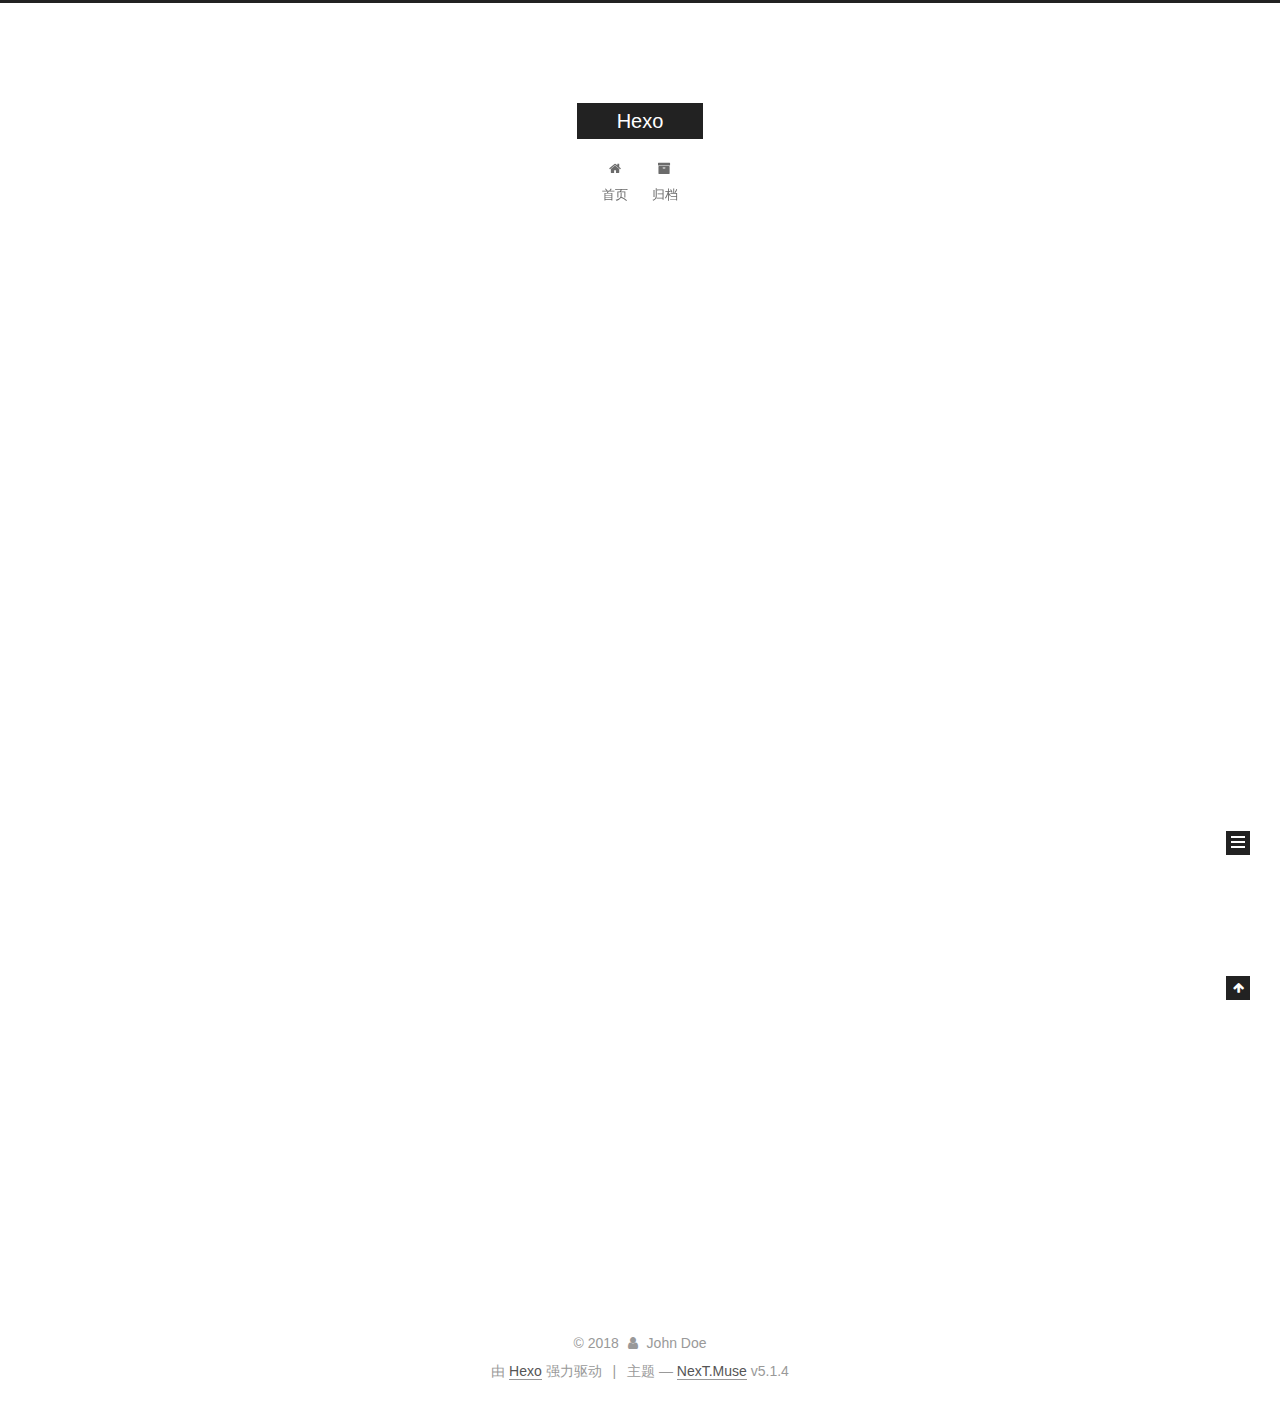
==== commit 0511871a: "Site updated: 2018-11-03 20:59:21" ====
--- a/index.html
+++ b/index.html
@@ -5,7 +5,7 @@
   
 
 
-<html class="theme-next muse use-motion" lang="">
+<html class="theme-next muse use-motion" lang="zh-Hans">
 <head><meta name="generator" content="Hexo 3.8.0">
   <meta charset="UTF-8">
 <meta http-equiv="X-UA-Compatible" content="IE=edge">
@@ -83,7 +83,7 @@
 <meta property="og:title" content="Hexo">
 <meta property="og:url" content="http://yoursite.com/index.html">
 <meta property="og:site_name" content="Hexo">
-<meta property="og:locale" content="default">
+<meta property="og:locale" content="zh-Hans">
 <meta name="twitter:card" content="summary">
 <meta name="twitter:title" content="Hexo">
 
@@ -101,7 +101,7 @@
     motion: {"enable":true,"async":false,"transition":{"post_block":"fadeIn","post_header":"slideDownIn","post_body":"slideDownIn","coll_header":"slideLeftIn","sidebar":"slideUpIn"}},
     duoshuo: {
       userId: '0',
-      author: 'Author'
+      author: '博主'
     },
     algolia: {
       applicationID: '',
@@ -133,7 +133,7 @@
 
 </head>
 
-<body itemscope="" itemtype="http://schema.org/WebPage" lang="default">
+<body itemscope="" itemtype="http://schema.org/WebPage" lang="zh-Hans">
 
   
   
@@ -182,7 +182,7 @@
             
               <i class="menu-item-icon fa fa-fw fa-home"></i> <br>
             
-            Home
+            首页
           </a>
         </li>
       
@@ -192,7 +192,7 @@
             
               <i class="menu-item-icon fa fa-fw fa-archive"></i> <br>
             
-            Archives
+            归档
           </a>
         </li>
       
@@ -258,9 +258,9 @@
                 <i class="fa fa-calendar-o"></i>
               </span>
               
-                <span class="post-meta-item-text">Posted on</span>
+                <span class="post-meta-item-text">发表于</span>
               
-              <time title="Post created" itemprop="dateCreated datePublished" datetime="2018-11-03T19:59:05+08:00">
+              <time title="创建于" itemprop="dateCreated datePublished" datetime="2018-11-03T19:59:05+08:00">
                 2018-11-03
               </time>
             
@@ -391,7 +391,7 @@
                 <a href="/archives/">
               
                   <span class="site-state-item-count">1</span>
-                  <span class="site-state-item-name">posts</span>
+                  <span class="site-state-item-name">日志</span>
                 </a>
               </div>
             
@@ -441,7 +441,7 @@
 </div>
 
 
-  <div class="powered-by">Powered by <a class="theme-link" target="_blank" href="https://hexo.io">Hexo</a></div>
+  <div class="powered-by">由 <a class="theme-link" target="_blank" href="https://hexo.io">Hexo</a> 强力驱动</div>
 
 
 
@@ -449,7 +449,7 @@
 
 
 
-  <div class="theme-info">Theme &mdash; <a class="theme-link" target="_blank" href="https://github.com/iissnan/hexo-theme-next">NexT.Muse</a> v5.1.4</div>
+  <div class="theme-info">主题 &mdash; <a class="theme-link" target="_blank" href="https://github.com/iissnan/hexo-theme-next">NexT.Muse</a> v5.1.4</div>
 
 
 
--- a/css/main.css
+++ b/css/main.css
@@ -1822,7 +1822,7 @@
   width: 4px;
   height: 4px;
   border-radius: 50%;
-  background: #af098a;
+  background: #395eff;
 }
 .links-of-blogroll {
   font-size: 13px;
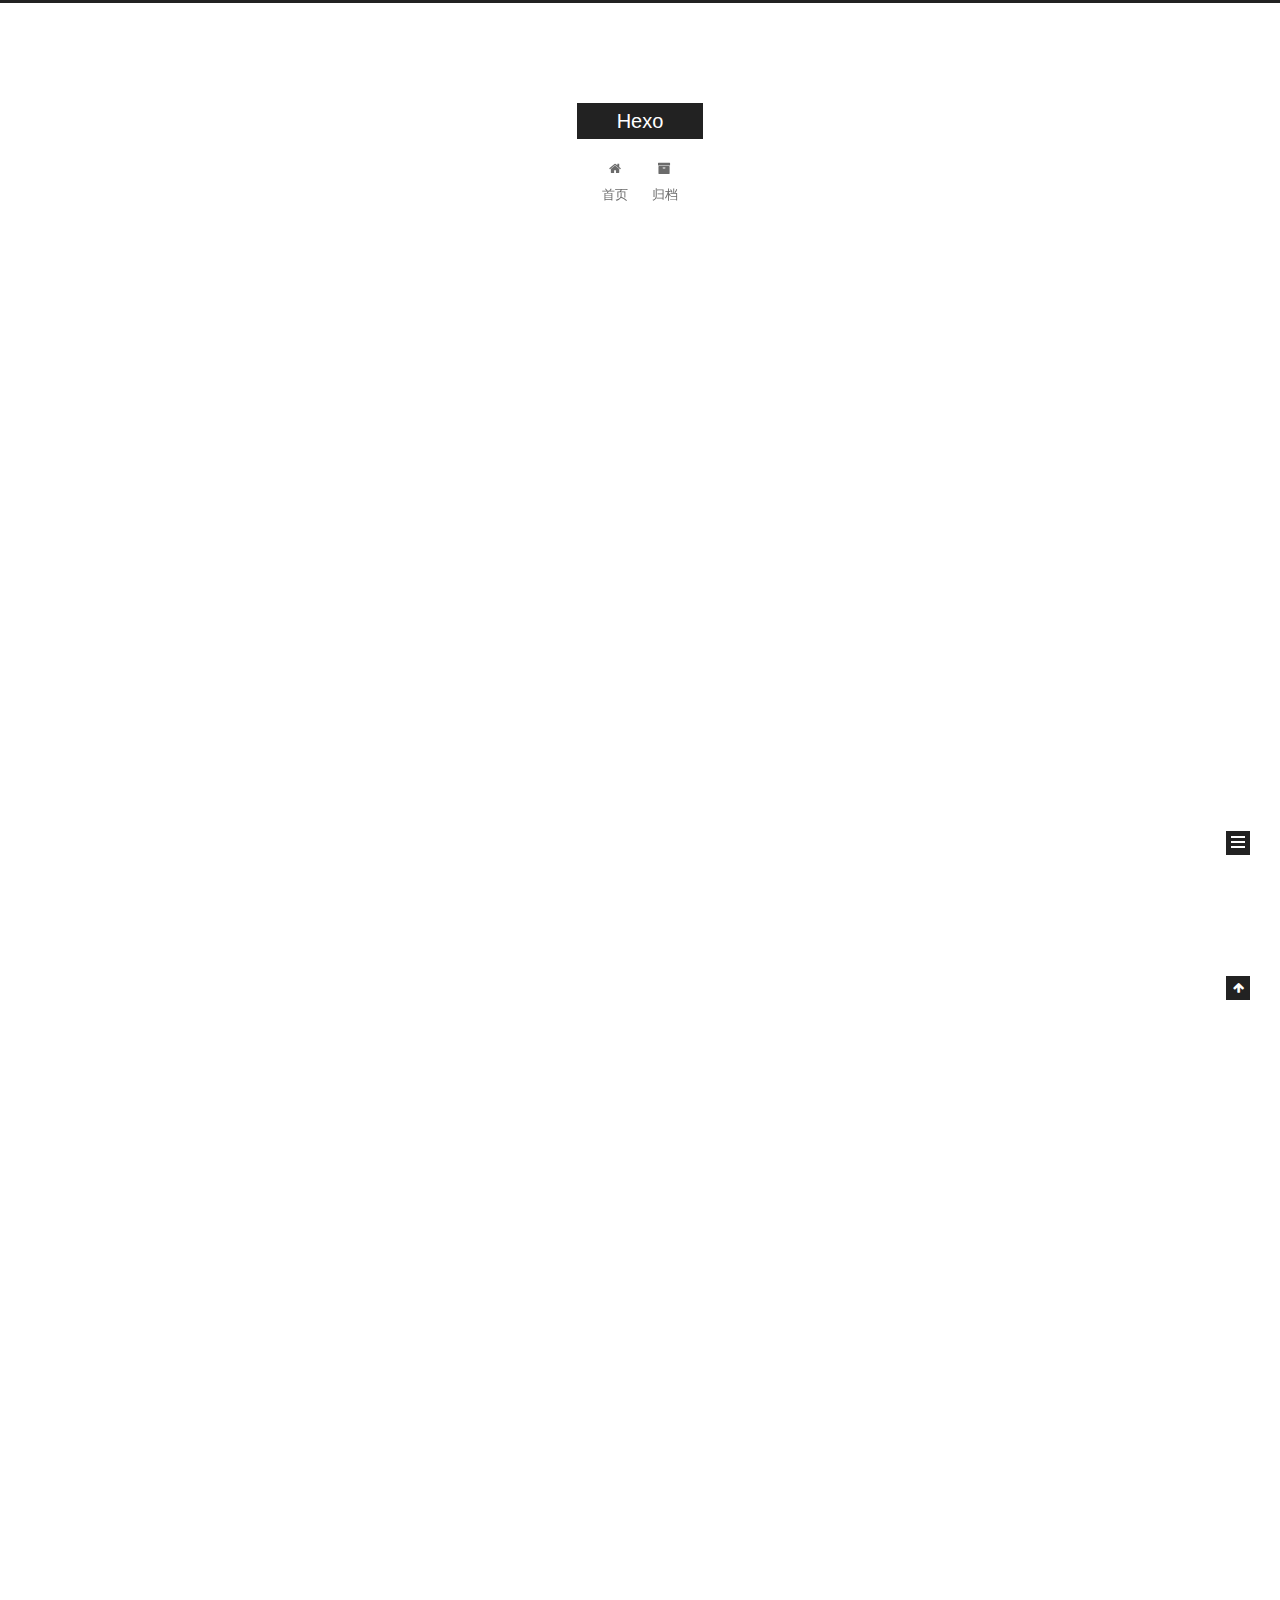
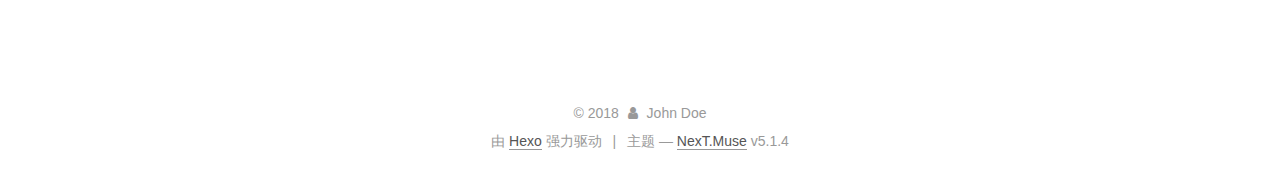
==== commit 379e5d20: "Site updated: 2018-11-03 21:17:32" ====
--- a/index.html
+++ b/index.html
@@ -229,6 +229,130 @@
   
   
   <div class="post-block">
+    <link itemprop="mainEntityOfPage" href="http://yoursite.com/2018/11/03/myfirst/">
+
+    <span hidden itemprop="author" itemscope="" itemtype="http://schema.org/Person">
+      <meta itemprop="name" content="John Doe">
+      <meta itemprop="description" content="">
+      <meta itemprop="image" content="/images/avatar.gif">
+    </span>
+
+    <span hidden itemprop="publisher" itemscope="" itemtype="http://schema.org/Organization">
+      <meta itemprop="name" content="Hexo">
+    </span>
+
+    
+      <header class="post-header">
+
+        
+        
+          <h1 class="post-title" itemprop="name headline">
+                
+                <a class="post-title-link" href="/2018/11/03/myfirst/" itemprop="url">myfirst</a></h1>
+        
+
+        <div class="post-meta">
+          <span class="post-time">
+            
+              <span class="post-meta-item-icon">
+                <i class="fa fa-calendar-o"></i>
+              </span>
+              
+                <span class="post-meta-item-text">发表于</span>
+              
+              <time title="创建于" itemprop="dateCreated datePublished" datetime="2018-11-03T21:13:30+08:00">
+                2018-11-03
+              </time>
+            
+
+            
+
+            
+          </span>
+
+          
+
+          
+            
+          
+
+          
+          
+
+          
+
+          
+
+          
+
+        </div>
+      </header>
+    
+
+    
+    
+    
+    <div class="post-body" itemprop="articleBody">
+
+      
+      
+
+      
+        
+          <h3 id="你四分"><a href="#你四分" class="headerlink" title="你四分"></a>你四分</h3>
+          <!--noindex-->
+          <div class="post-button text-center">
+            <a class="btn" href="/2018/11/03/myfirst/#more" rel="contents">
+              阅读全文 &raquo;
+            </a>
+          </div>
+          <!--/noindex-->
+        
+      
+    </div>
+    
+    
+    
+
+    
+
+    
+
+    
+
+    <footer class="post-footer">
+      
+
+      
+
+      
+
+      
+      
+        <div class="post-eof"></div>
+      
+    </footer>
+  </div>
+  
+  
+  
+  </article>
+
+
+    
+      
+
+  
+
+  
+  
+  
+
+  <article class="post post-type-normal" itemscope="" itemtype="http://schema.org/Article">
+  
+  
+  
+  <div class="post-block">
     <link itemprop="mainEntityOfPage" href="http://yoursite.com/2018/11/03/hello-world/">
 
     <span hidden itemprop="author" itemscope="" itemtype="http://schema.org/Person">
@@ -390,7 +514,7 @@
               
                 <a href="/archives/">
               
-                  <span class="site-state-item-count">1</span>
+                  <span class="site-state-item-count">2</span>
                   <span class="site-state-item-name">日志</span>
                 </a>
               </div>
--- a/css/main.css
+++ b/css/main.css
@@ -1822,7 +1822,7 @@
   width: 4px;
   height: 4px;
   border-radius: 50%;
-  background: #395eff;
+  background: #5c0a52;
 }
 .links-of-blogroll {
   font-size: 13px;
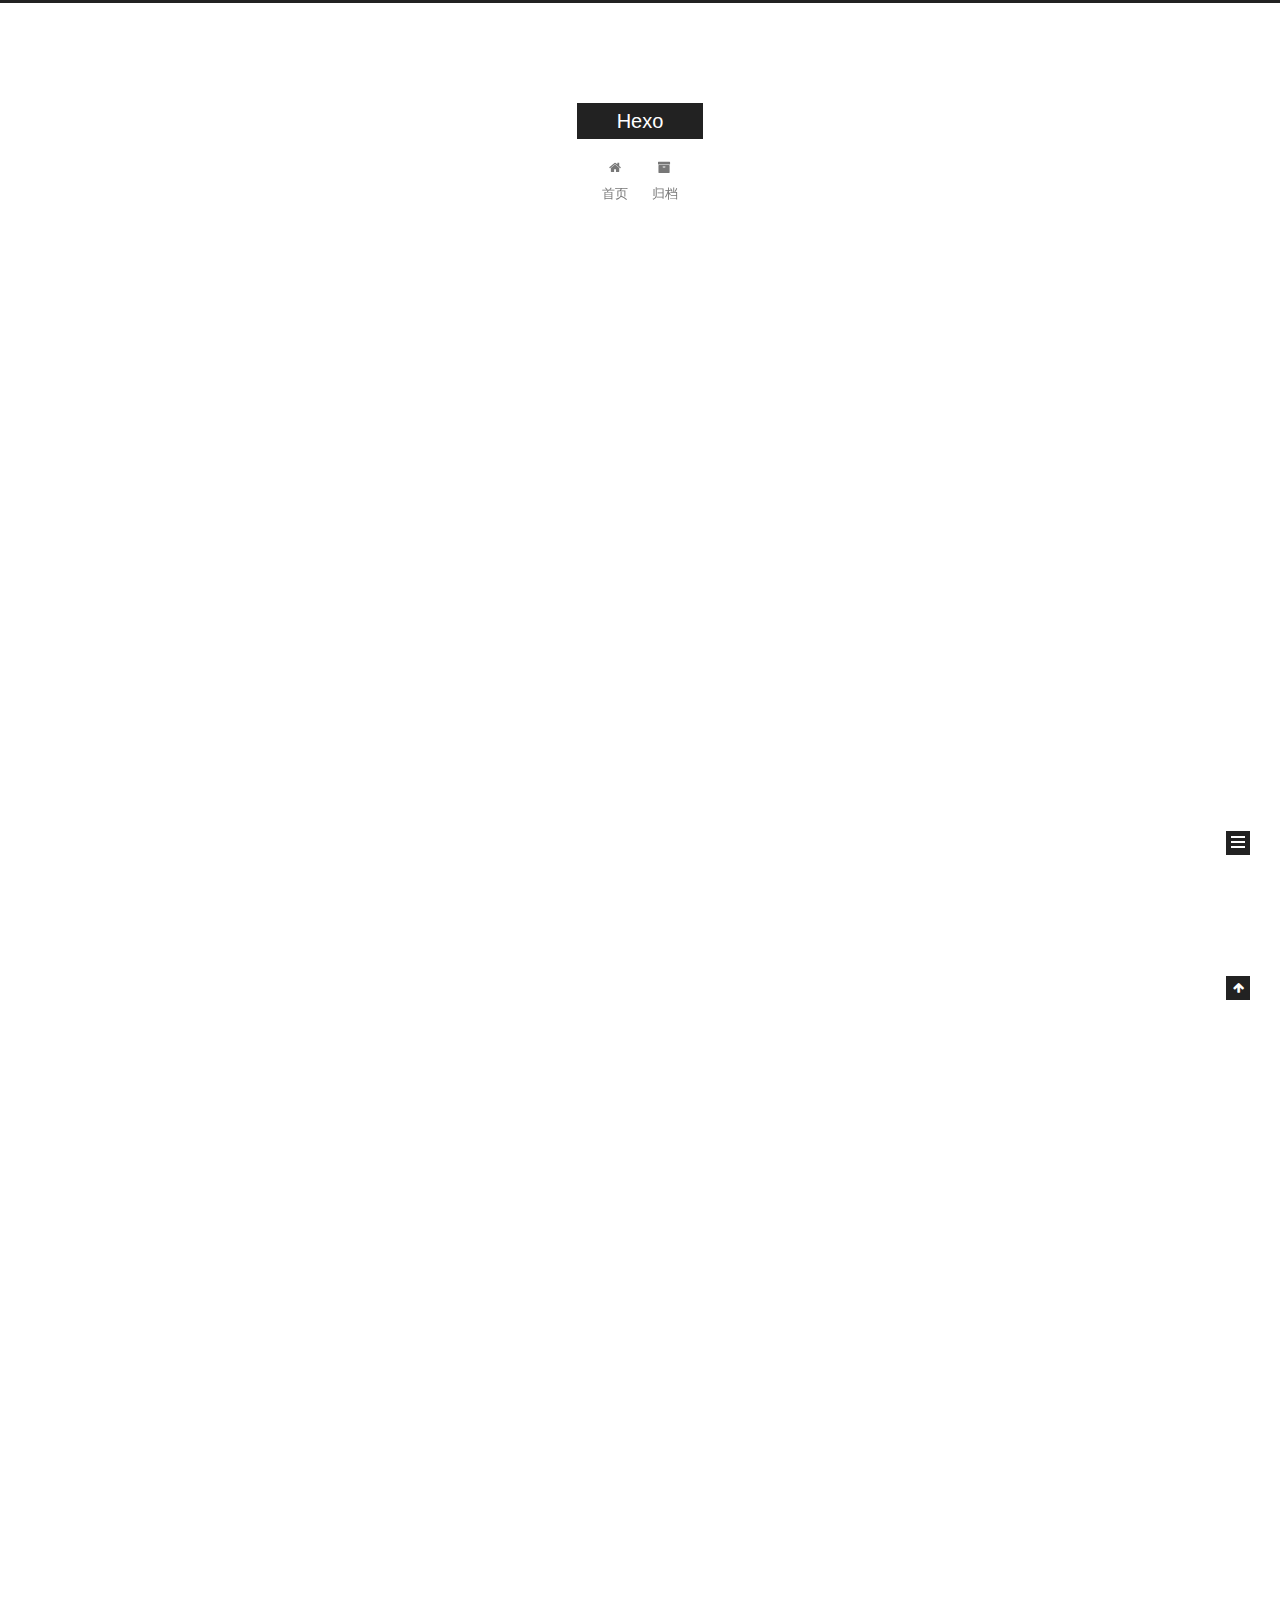
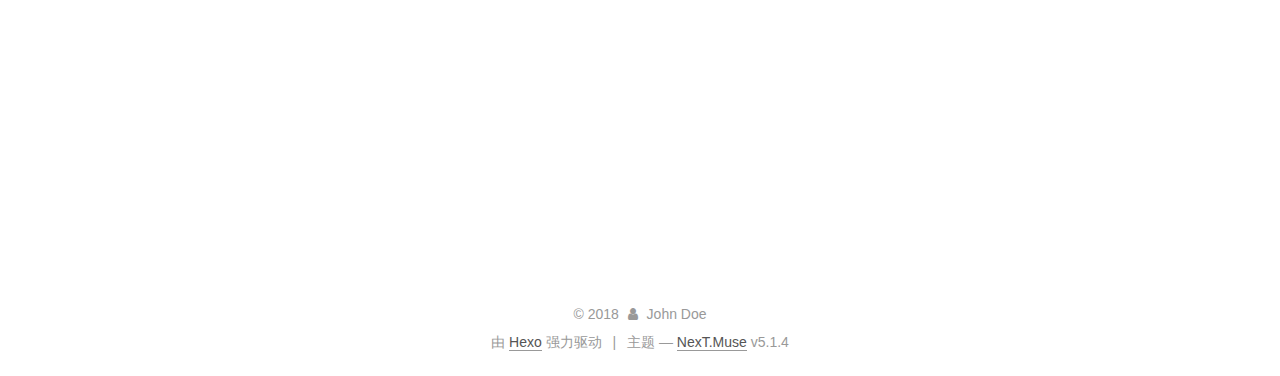
==== commit 60fc76b8: "Site updated: 2018-11-03 21:30:57" ====
--- a/index.html
+++ b/index.html
@@ -229,6 +229,125 @@
   
   
   <div class="post-block">
+    <link itemprop="mainEntityOfPage" href="http://yoursite.com/2018/11/03/第一篇博客/">
+
+    <span hidden itemprop="author" itemscope="" itemtype="http://schema.org/Person">
+      <meta itemprop="name" content="John Doe">
+      <meta itemprop="description" content="">
+      <meta itemprop="image" content="/images/avatar.gif">
+    </span>
+
+    <span hidden itemprop="publisher" itemscope="" itemtype="http://schema.org/Organization">
+      <meta itemprop="name" content="Hexo">
+    </span>
+
+    
+      <header class="post-header">
+
+        
+        
+          <h1 class="post-title" itemprop="name headline">
+                
+                <a class="post-title-link" href="/2018/11/03/第一篇博客/" itemprop="url">第一篇博客</a></h1>
+        
+
+        <div class="post-meta">
+          <span class="post-time">
+            
+              <span class="post-meta-item-icon">
+                <i class="fa fa-calendar-o"></i>
+              </span>
+              
+                <span class="post-meta-item-text">发表于</span>
+              
+              <time title="创建于" itemprop="dateCreated datePublished" datetime="2018-11-03T21:23:57+08:00">
+                2018-11-03
+              </time>
+            
+
+            
+
+            
+          </span>
+
+          
+
+          
+            
+          
+
+          
+          
+
+          
+
+          
+
+          
+
+        </div>
+      </header>
+    
+
+    
+    
+    
+    <div class="post-body" itemprop="articleBody">
+
+      
+      
+
+      
+        
+          
+            
+          
+        
+      
+    </div>
+    
+    
+    
+
+    
+
+    
+
+    
+
+    <footer class="post-footer">
+      
+
+      
+
+      
+
+      
+      
+        <div class="post-eof"></div>
+      
+    </footer>
+  </div>
+  
+  
+  
+  </article>
+
+
+    
+      
+
+  
+
+  
+  
+  
+
+  <article class="post post-type-normal" itemscope="" itemtype="http://schema.org/Article">
+  
+  
+  
+  <div class="post-block">
     <link itemprop="mainEntityOfPage" href="http://yoursite.com/2018/11/03/myfirst/">
 
     <span hidden itemprop="author" itemscope="" itemtype="http://schema.org/Person">
@@ -514,7 +633,7 @@
               
                 <a href="/archives/">
               
-                  <span class="site-state-item-count">2</span>
+                  <span class="site-state-item-count">3</span>
                   <span class="site-state-item-name">日志</span>
                 </a>
               </div>
--- a/css/main.css
+++ b/css/main.css
@@ -1822,7 +1822,7 @@
   width: 4px;
   height: 4px;
   border-radius: 50%;
-  background: #5c0a52;
+  background: #ba16ff;
 }
 .links-of-blogroll {
   font-size: 13px;
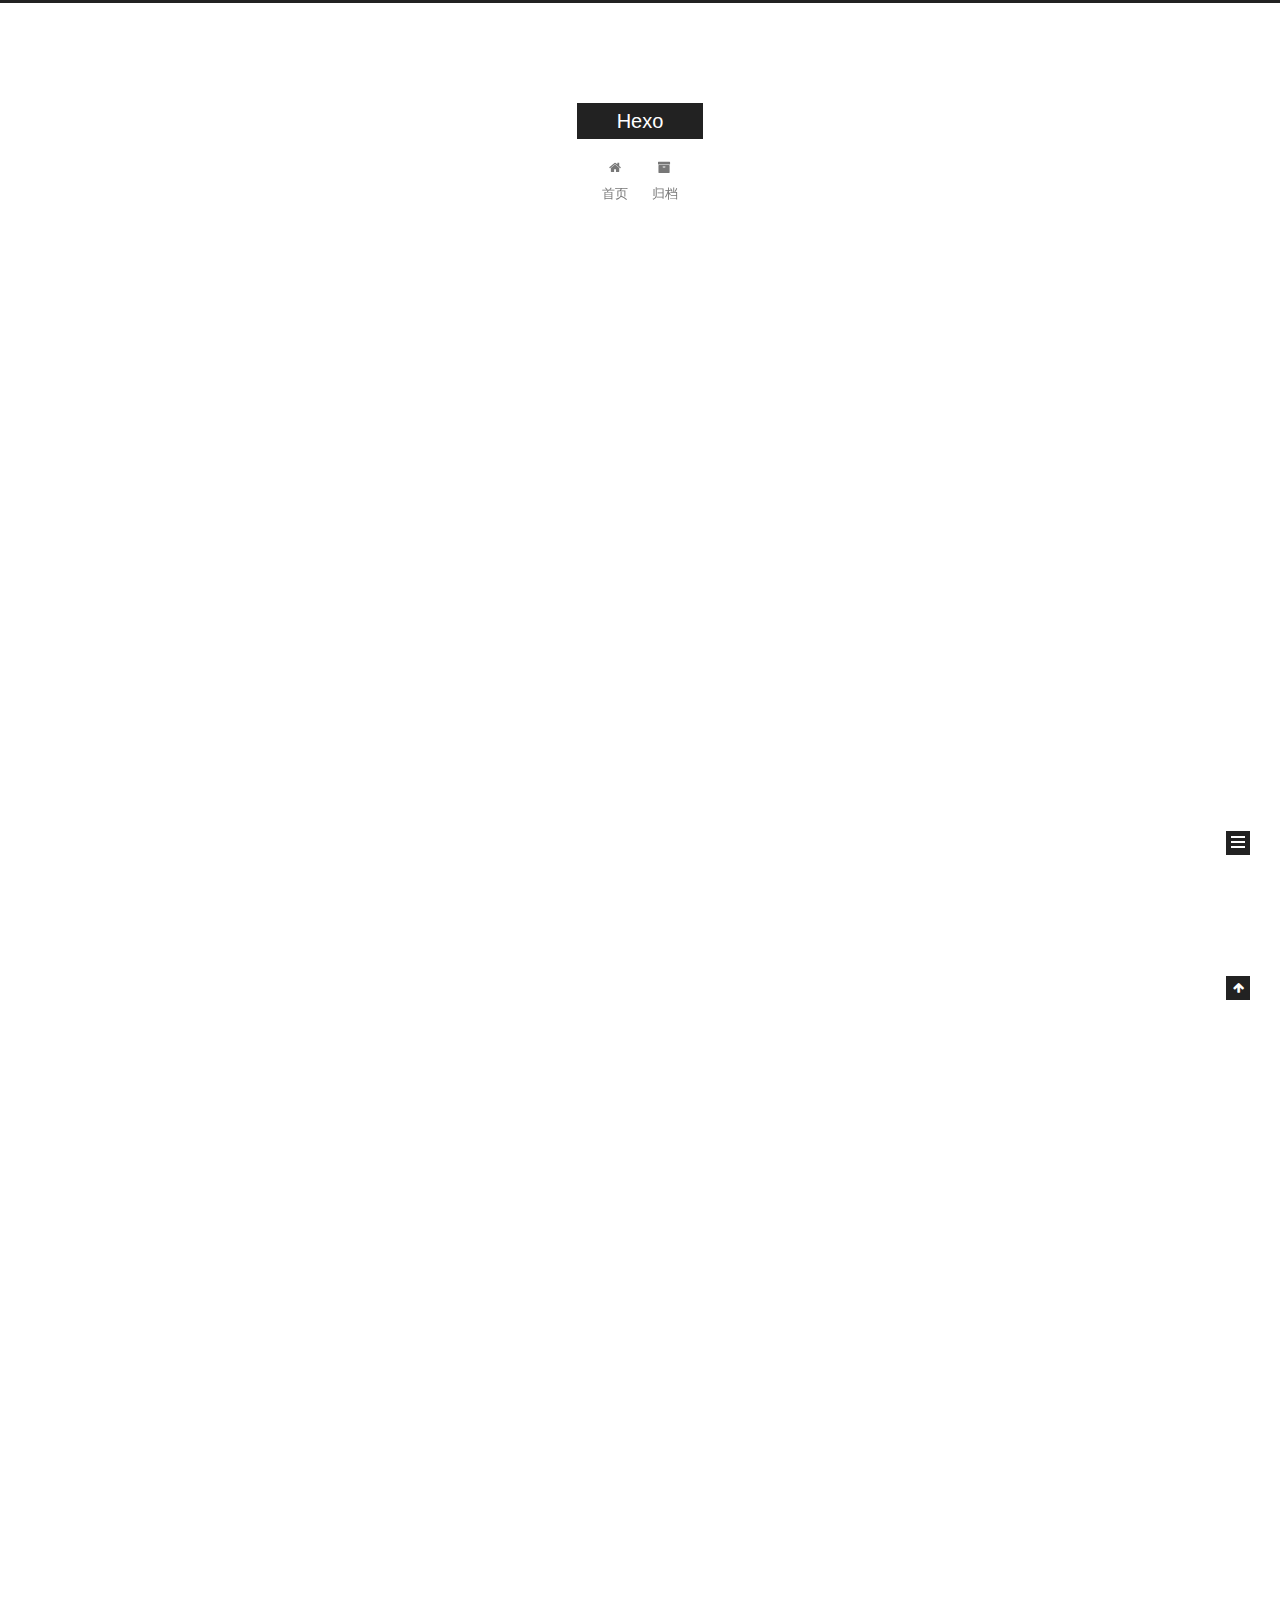
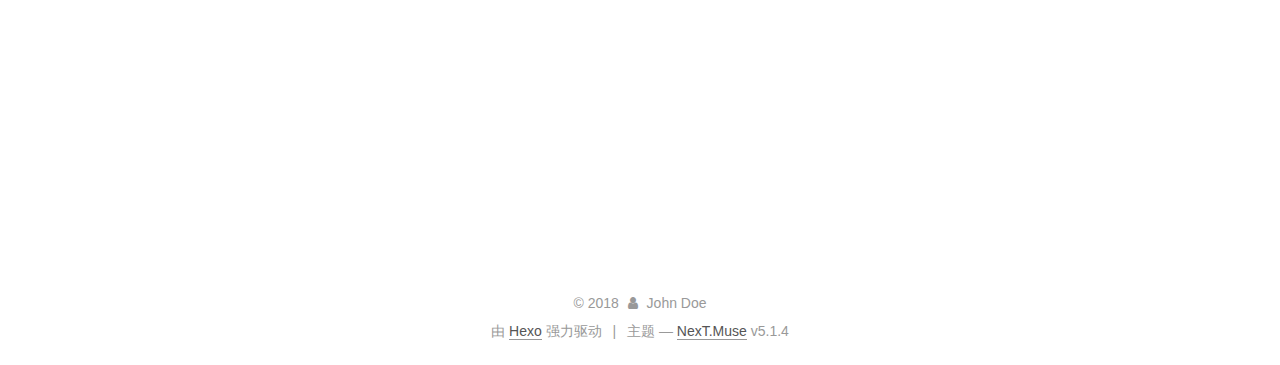
==== commit c088b4d9: "Site updated: 2018-11-08 18:42:32" ====
--- a/index.html
+++ b/index.html
@@ -229,6 +229,133 @@
   
   
   <div class="post-block">
+    <link itemprop="mainEntityOfPage" href="http://yoursite.com/2018/11/08/New Document/">
+
+    <span hidden itemprop="author" itemscope="" itemtype="http://schema.org/Person">
+      <meta itemprop="name" content="John Doe">
+      <meta itemprop="description" content="">
+      <meta itemprop="image" content="/images/avatar.gif">
+    </span>
+
+    <span hidden itemprop="publisher" itemscope="" itemtype="http://schema.org/Organization">
+      <meta itemprop="name" content="Hexo">
+    </span>
+
+    
+      <header class="post-header">
+
+        
+        
+          <h1 class="post-title" itemprop="name headline">
+                
+                <a class="post-title-link" href="/2018/11/08/New Document/" itemprop="url">未命名</a></h1>
+        
+
+        <div class="post-meta">
+          <span class="post-time">
+            
+              <span class="post-meta-item-icon">
+                <i class="fa fa-calendar-o"></i>
+              </span>
+              
+                <span class="post-meta-item-text">发表于</span>
+              
+              <time title="创建于" itemprop="dateCreated datePublished" datetime="2018-11-08T16:38:58+08:00">
+                2018-11-08
+              </time>
+            
+
+            
+
+            
+          </span>
+
+          
+
+          
+            
+          
+
+          
+          
+
+          
+
+          
+
+          
+
+        </div>
+      </header>
+    
+
+    
+    
+    
+    <div class="post-body" itemprop="articleBody">
+
+      
+      
+
+      
+        
+          
+            <h1 id="c语言"><a href="#c语言" class="headerlink" title="c语言"></a>c语言</h1><h2 id="c语言初级"><a href="#c语言初级" class="headerlink" title="c语言初级"></a>c语言初级</h2><p>#第一章</p>
+<p>##认识c语言</p>
+<p>###基础知识<br><strong>数据类型</strong><br>char   //字符数据类型  1个字节为四个byte<br>short  //短整型        2个字节<br>int    //整形         4个字节<br>long   //长整型        4个或者8个字节<br>long long//更长的整形   8个字节<br>float  //单精度浮点数   4个字节<br>double //双精度浮点型   8个字节<br><strong>常量，变量</strong></p>
+<ol>
+<li>变量分为局部变量和全局变量<br> 局部变量的作用域是变量所在的局部范围<br> 全局变量的作用域是整个工程</li>
+<li>常量<br>字面常量<br>枚举常量<br>const修饰的常量<br>#define定义的标识符常量</li>
+</ol>
+<p><strong>字符串+转义字符+注释</strong><br>“hello，word”  字符串，双引号引起的 //字符串的结束标志是\0的转移字符，计算字符串长度的时候，\0不计入<br>转义字符<br>\n,\s,\t,\v,\ddd,\xddd,\?,\’,\,\”</p>
+
+          
+        
+      
+    </div>
+    
+    
+    
+
+    
+
+    
+
+    
+
+    <footer class="post-footer">
+      
+
+      
+
+      
+
+      
+      
+        <div class="post-eof"></div>
+      
+    </footer>
+  </div>
+  
+  
+  
+  </article>
+
+
+    
+      
+
+  
+
+  
+  
+  
+
+  <article class="post post-type-normal" itemscope="" itemtype="http://schema.org/Article">
+  
+  
+  
+  <div class="post-block">
     <link itemprop="mainEntityOfPage" href="http://yoursite.com/2018/11/03/第一篇博客/">
 
     <span hidden itemprop="author" itemscope="" itemtype="http://schema.org/Person">
@@ -367,7 +494,7 @@
         
           <h1 class="post-title" itemprop="name headline">
                 
-                <a class="post-title-link" href="/2018/11/03/myfirst/" itemprop="url">myfirst</a></h1>
+                <a class="post-title-link" href="/2018/11/03/myfirst/" itemprop="url">未命名</a></h1>
         
 
         <div class="post-meta">
@@ -418,140 +545,8 @@
 
       
         
-          <h3 id="你四分"><a href="#你四分" class="headerlink" title="你四分"></a>你四分</h3>
-          <!--noindex-->
-          <div class="post-button text-center">
-            <a class="btn" href="/2018/11/03/myfirst/#more" rel="contents">
-              阅读全文 &raquo;
-            </a>
-          </div>
-          <!--/noindex-->
-        
-      
-    </div>
-    
-    
-    
-
-    
-
-    
-
-    
-
-    <footer class="post-footer">
-      
-
-      
-
-      
-
-      
-      
-        <div class="post-eof"></div>
-      
-    </footer>
-  </div>
-  
-  
-  
-  </article>
-
-
-    
-      
-
-  
-
-  
-  
-  
-
-  <article class="post post-type-normal" itemscope="" itemtype="http://schema.org/Article">
-  
-  
-  
-  <div class="post-block">
-    <link itemprop="mainEntityOfPage" href="http://yoursite.com/2018/11/03/hello-world/">
-
-    <span hidden itemprop="author" itemscope="" itemtype="http://schema.org/Person">
-      <meta itemprop="name" content="John Doe">
-      <meta itemprop="description" content="">
-      <meta itemprop="image" content="/images/avatar.gif">
-    </span>
-
-    <span hidden itemprop="publisher" itemscope="" itemtype="http://schema.org/Organization">
-      <meta itemprop="name" content="Hexo">
-    </span>
-
-    
-      <header class="post-header">
-
-        
-        
-          <h1 class="post-title" itemprop="name headline">
-                
-                <a class="post-title-link" href="/2018/11/03/hello-world/" itemprop="url">Hello World</a></h1>
-        
-
-        <div class="post-meta">
-          <span class="post-time">
-            
-              <span class="post-meta-item-icon">
-                <i class="fa fa-calendar-o"></i>
-              </span>
-              
-                <span class="post-meta-item-text">发表于</span>
-              
-              <time title="创建于" itemprop="dateCreated datePublished" datetime="2018-11-03T19:59:05+08:00">
-                2018-11-03
-              </time>
-            
-
-            
-
-            
-          </span>
-
-          
-
-          
-            
-          
-
-          
-          
-
-          
-
-          
-
-          
-
-        </div>
-      </header>
-    
-
-    
-    
-    
-    <div class="post-body" itemprop="articleBody">
-
-      
-      
-
-      
-        
-          
-            <p>Welcome to <a href="https://hexo.io/" target="_blank" rel="noopener">Hexo</a>! This is your very first post. Check <a href="https://hexo.io/docs/" target="_blank" rel="noopener">documentation</a> for more info. If you get any problems when using Hexo, you can find the answer in <a href="https://hexo.io/docs/troubleshooting.html" target="_blank" rel="noopener">troubleshooting</a> or you can ask me on <a href="https://github.com/hexojs/hexo/issues" target="_blank" rel="noopener">GitHub</a>.</p>
-<h2 id="Quick-Start"><a href="#Quick-Start" class="headerlink" title="Quick Start"></a>Quick Start</h2><h3 id="Create-a-new-post"><a href="#Create-a-new-post" class="headerlink" title="Create a new post"></a>Create a new post</h3><figure class="highlight bash"><table><tr><td class="gutter"><pre><span class="line">1</span><br></pre></td><td class="code"><pre><span class="line">$ hexo new <span class="string">"My New Post"</span></span><br></pre></td></tr></table></figure>
-<p>More info: <a href="https://hexo.io/docs/writing.html" target="_blank" rel="noopener">Writing</a></p>
-<h3 id="Run-server"><a href="#Run-server" class="headerlink" title="Run server"></a>Run server</h3><figure class="highlight bash"><table><tr><td class="gutter"><pre><span class="line">1</span><br></pre></td><td class="code"><pre><span class="line">$ hexo server</span><br></pre></td></tr></table></figure>
-<p>More info: <a href="https://hexo.io/docs/server.html" target="_blank" rel="noopener">Server</a></p>
-<h3 id="Generate-static-files"><a href="#Generate-static-files" class="headerlink" title="Generate static files"></a>Generate static files</h3><figure class="highlight bash"><table><tr><td class="gutter"><pre><span class="line">1</span><br></pre></td><td class="code"><pre><span class="line">$ hexo generate</span><br></pre></td></tr></table></figure>
-<p>More info: <a href="https://hexo.io/docs/generating.html" target="_blank" rel="noopener">Generating</a></p>
-<h3 id="Deploy-to-remote-sites"><a href="#Deploy-to-remote-sites" class="headerlink" title="Deploy to remote sites"></a>Deploy to remote sites</h3><figure class="highlight bash"><table><tr><td class="gutter"><pre><span class="line">1</span><br></pre></td><td class="code"><pre><span class="line">$ hexo deploy</span><br></pre></td></tr></table></figure>
-<p>More info: <a href="https://hexo.io/docs/deployment.html" target="_blank" rel="noopener">Deployment</a></p>
+          
+            <hr>
 
           
         
--- a/css/main.css
+++ b/css/main.css
@@ -1822,7 +1822,7 @@
   width: 4px;
   height: 4px;
   border-radius: 50%;
-  background: #ba16ff;
+  background: #60ffff;
 }
 .links-of-blogroll {
   font-size: 13px;
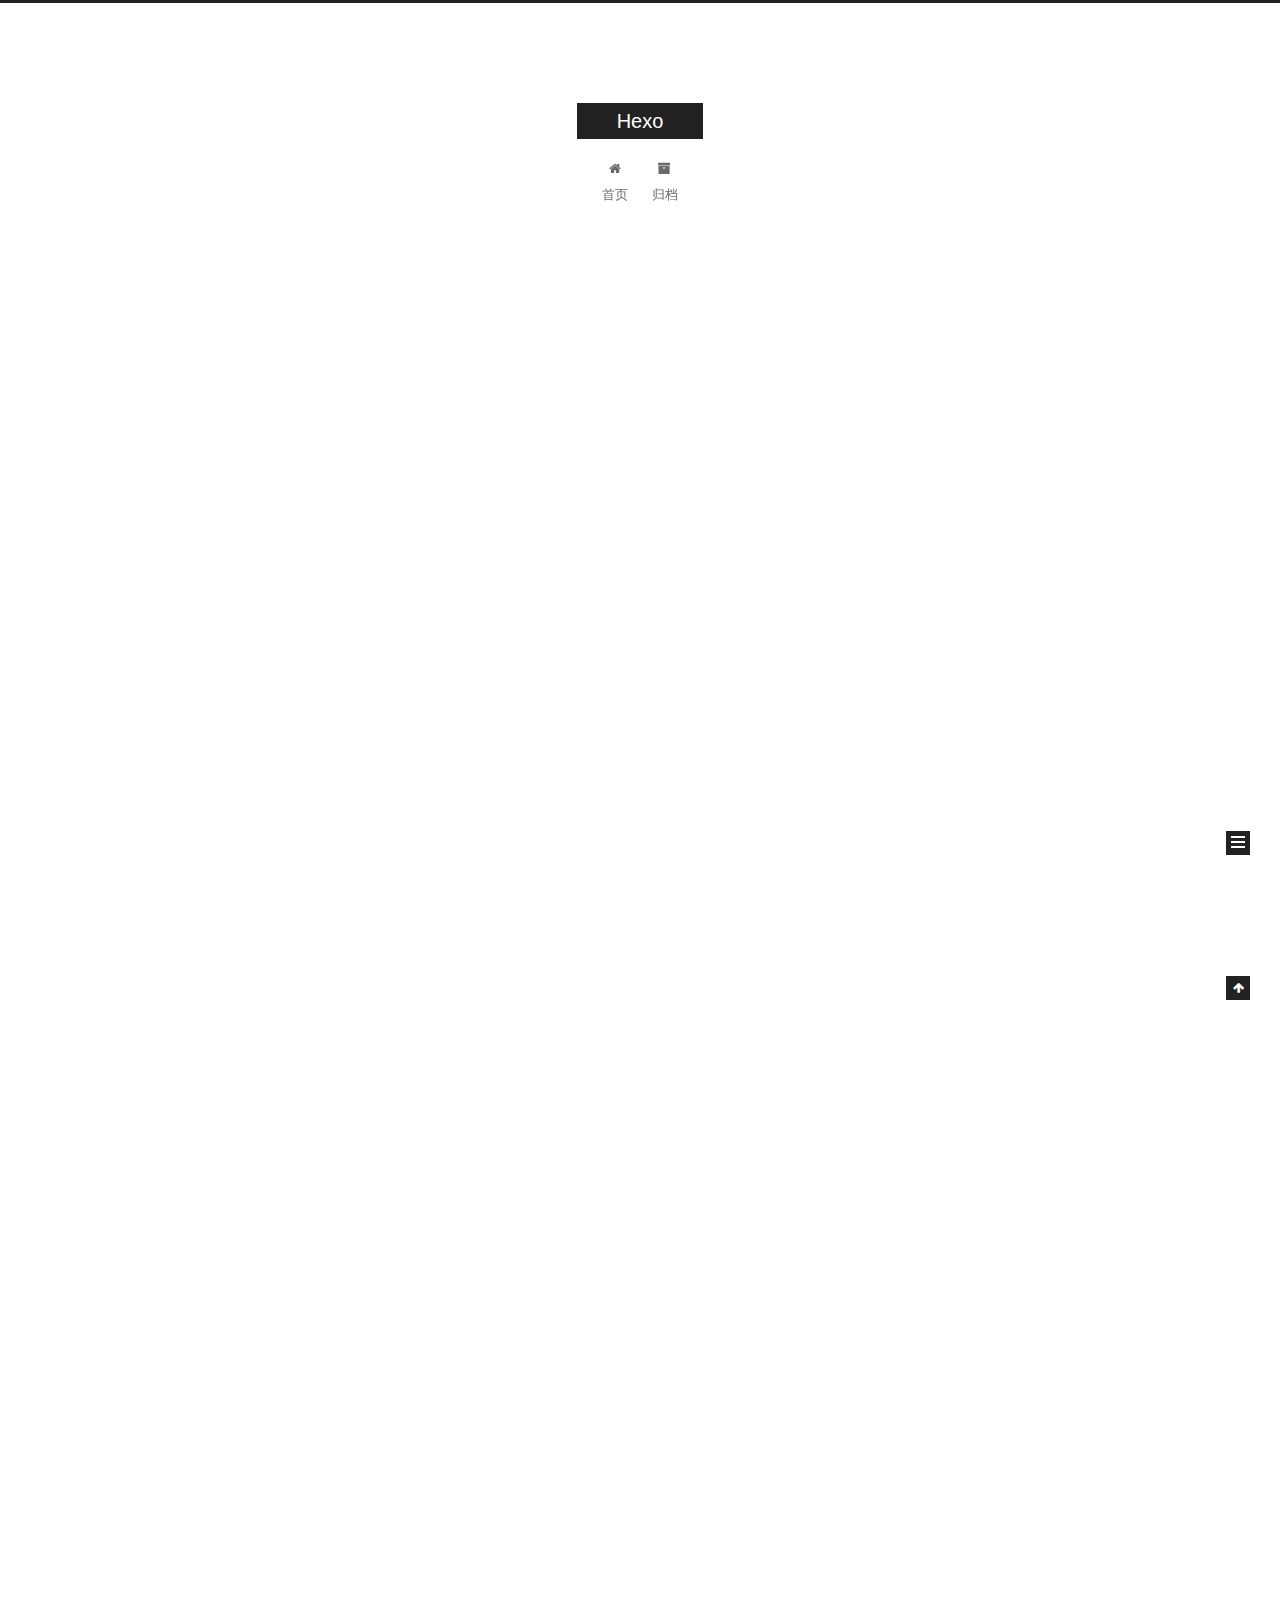
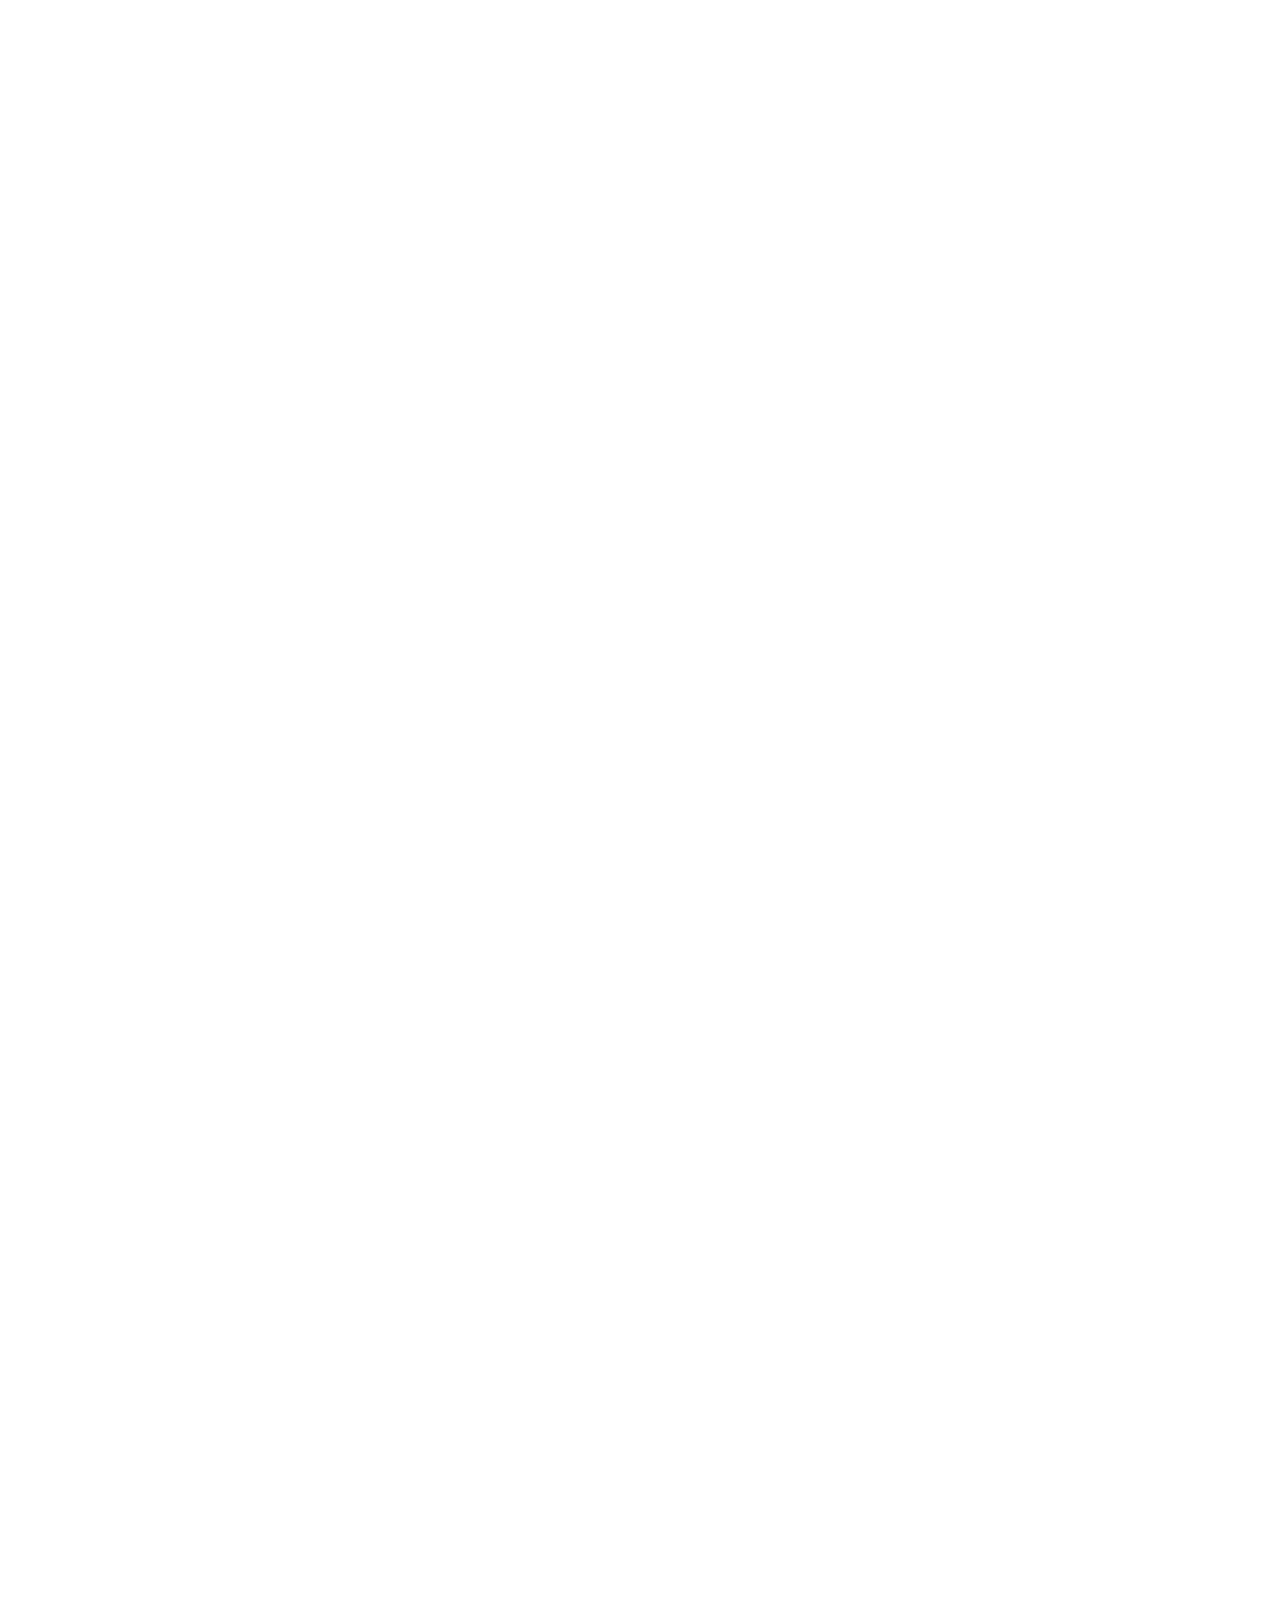
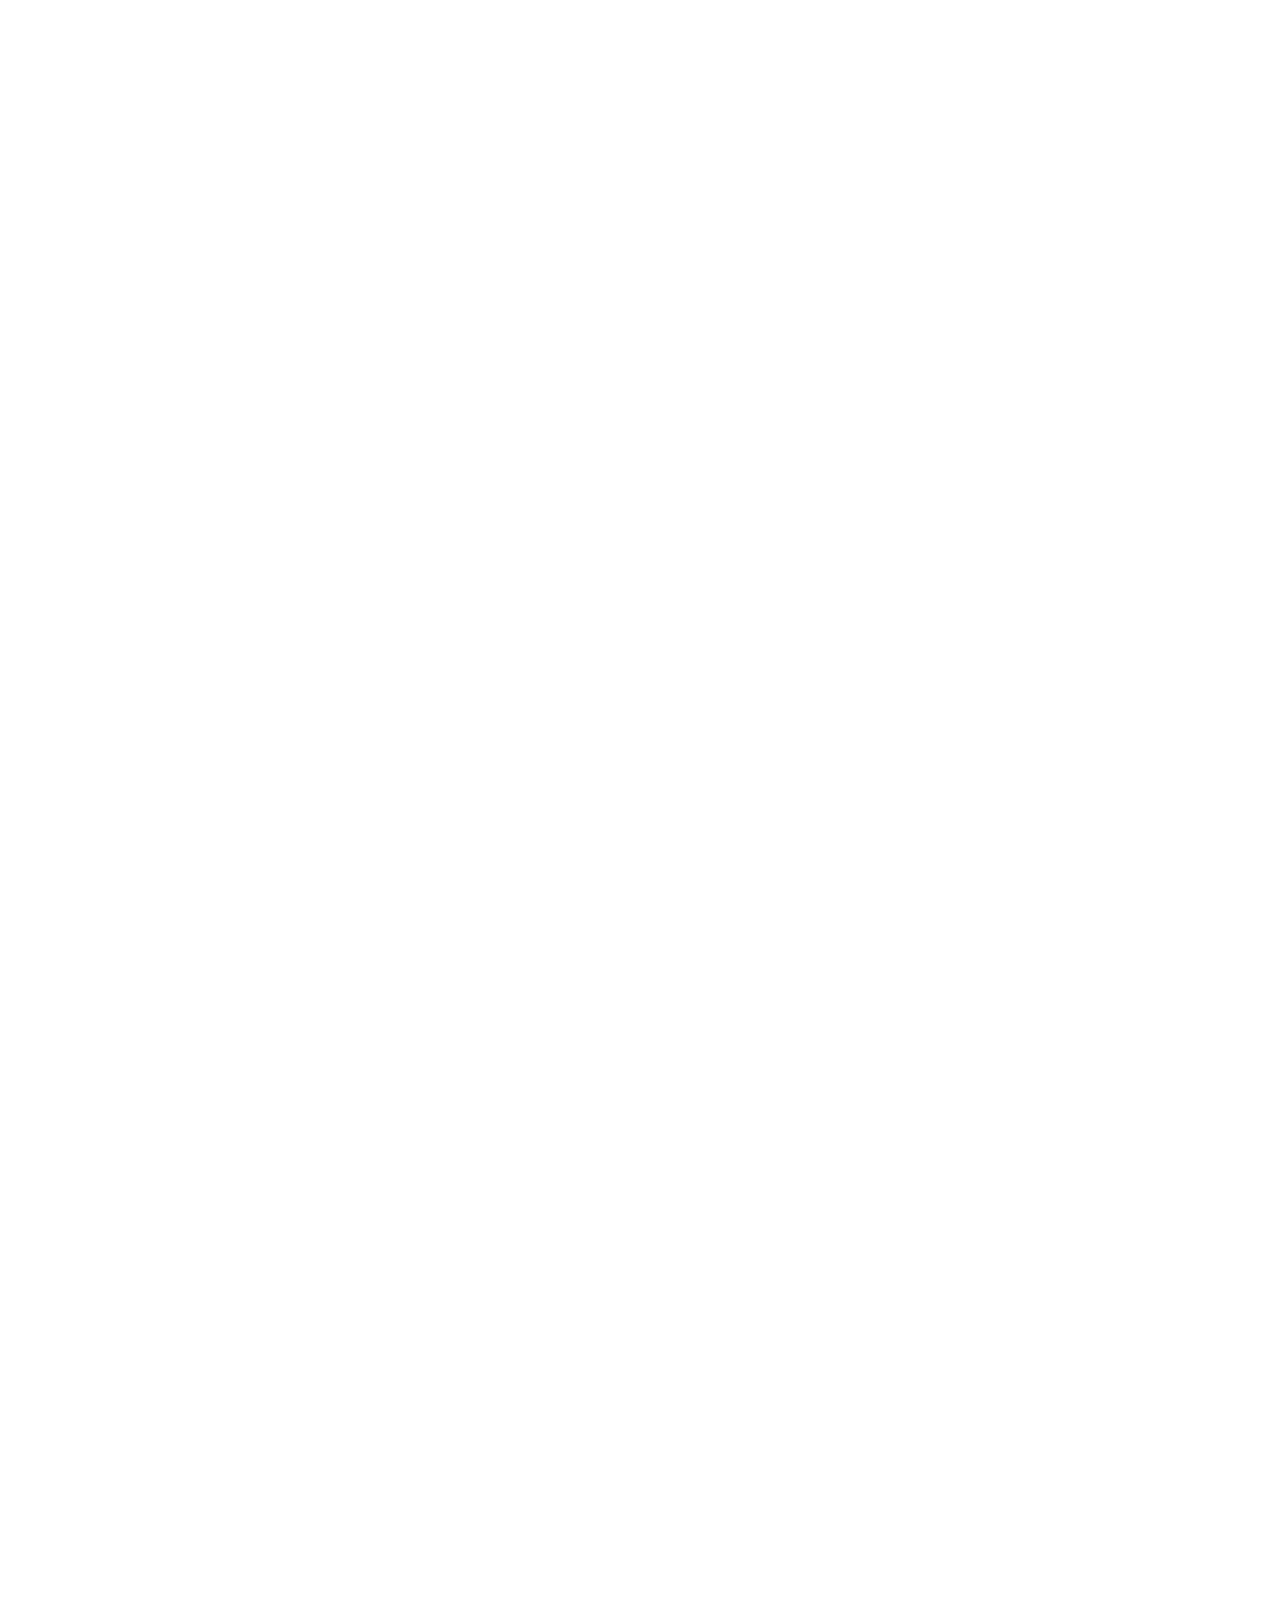
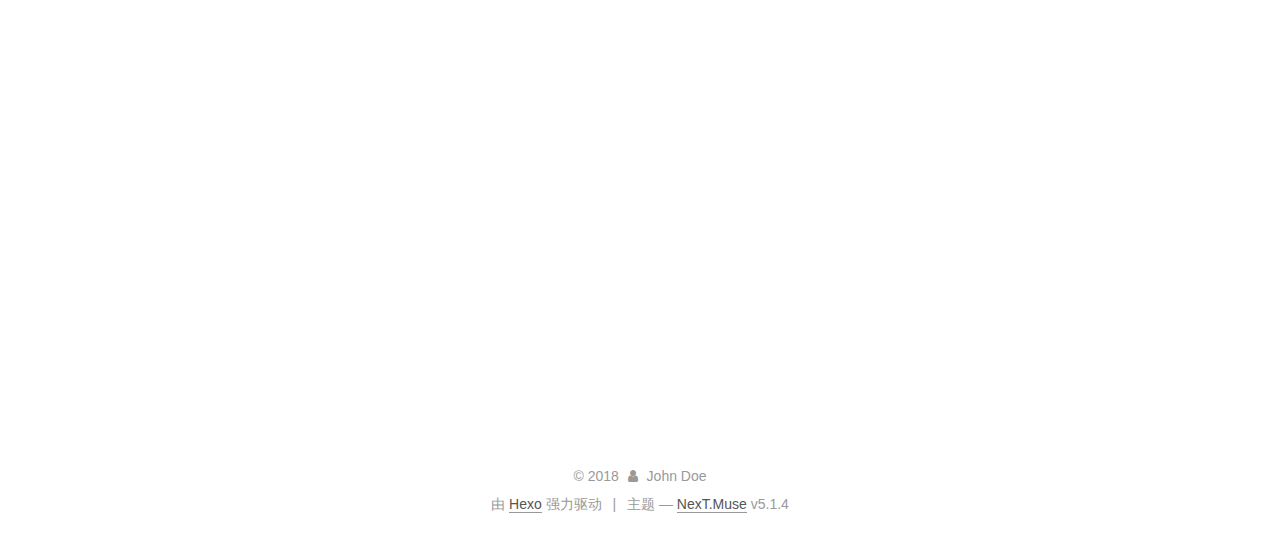
==== commit fb2d9bb2: "Site updated: 2018-11-09 21:21:42" ====
--- a/index.html
+++ b/index.html
@@ -229,6 +229,136 @@
   
   
   <div class="post-block">
+    <link itemprop="mainEntityOfPage" href="http://yoursite.com/2018/11/08/C语言作业2018-11-8/">
+
+    <span hidden itemprop="author" itemscope="" itemtype="http://schema.org/Person">
+      <meta itemprop="name" content="John Doe">
+      <meta itemprop="description" content="">
+      <meta itemprop="image" content="/images/avatar.gif">
+    </span>
+
+    <span hidden itemprop="publisher" itemscope="" itemtype="http://schema.org/Organization">
+      <meta itemprop="name" content="Hexo">
+    </span>
+
+    
+      <header class="post-header">
+
+        
+        
+          <h1 class="post-title" itemprop="name headline">
+                
+                <a class="post-title-link" href="/2018/11/08/C语言作业2018-11-8/" itemprop="url">未命名</a></h1>
+        
+
+        <div class="post-meta">
+          <span class="post-time">
+            
+              <span class="post-meta-item-icon">
+                <i class="fa fa-calendar-o"></i>
+              </span>
+              
+                <span class="post-meta-item-text">发表于</span>
+              
+              <time title="创建于" itemprop="dateCreated datePublished" datetime="2018-11-08T23:57:51+08:00">
+                2018-11-08
+              </time>
+            
+
+            
+
+            
+          </span>
+
+          
+
+          
+            
+          
+
+          
+          
+
+          
+
+          
+
+          
+
+        </div>
+      </header>
+    
+
+    
+    
+    
+    <div class="post-body" itemprop="articleBody">
+
+      
+      
+
+      
+        
+          
+            <p>##c语言作业</p>
+<p>###2018-11-08<br><strong>1.打印一个菱形</strong><br>打印一个菱形：<br>首先明白需要打印什么，即空格和元素符号；然后观察元素和空格所在的位置及规律；判断循环，列出所需循环的条件并且要一一对应所需要打印的。</p>
+<p> #define _CRT_SECURE_NO_WARNINGS 1</p>
+<p> #include &lt;stdio.h&gt;</p>
+<p> #include &lt;stdlib.h&gt;</p>
+<p> #include&lt;windows.h&gt;<br>int main()<br>{<br>    int line = 0;<br>    int i = 0;//行数<br>    int j = 0;<br>    printf(“请输入所需要打印的行数line:\n “);<br>    scanf(“%d”,&amp;line);<br>    //先打印上面的三角形<br>    for (i = 1; i &lt;= line; i++)<br>    {<br>        for (j = 1; j &lt;=line-i; j++)<br>        {<br>            printf(“ “);//打印空格<br>        }<br>        for (j = 0; j &lt; 2 <em> i - 1; j++)<br>        {<br>            printf(“</em>“);<br>        }<br>        printf(“\n”);<br>    }<br>    //打印后半部分倒立三角形<br>    for (i = 1; i &lt; line; i++)<br>    {<br>        for (j = 1; j &lt;= i; j++)<br>        {<br>            printf(“ “);<br>        }<br>        for (j = 1; j &lt;= 2 <em>(line-i)-1 ;j++)<br>        {<br>            printf(“</em>“);<br>        }<br>        printf(“\n”);<br>    }<br>    system(“pause”);<br>    return 0;<br>}<br><strong>2.求两个数的最大公约数</strong></p>
+<p> #define _CRT_SECURE_NO_WARNINGS 1</p>
+<p> #include &lt;stdio.h&gt;</p>
+<p> #include &lt;stdlib.h&gt;</p>
+<p> #include&lt;windows.h&gt;<br>int  main()<br>{<br>    int a = 0;<br>    int b = 0;<br>    int c = 0;<br>    scanf(“%a,%b”, &amp;a, &amp;b);<br>    while (c=a%b)<br>    {<br>        a = b;<br>        b = c;<br>    }<br>    printf(“%d”,b);<br>    return 0;<br>}<br><strong>3.打印一个菱形</strong><br>首先明白需要打印什么，即空格和元素符号；然后观察元素和空格所在的位置及规律；判断循环，列出所需循环的条件并且要一一对应所需要打印的。</p>
+<p>int main()<br>{<br>    int line = 0;<br>    int i = 0;//行数<br>    int j = 0;<br>    printf(“请输入所需要打印的行数line:\n “);<br>    scanf(“%d”,&amp;line);<br>    //先打印上面的三角形<br>    for (i = 1; i &lt;= line; i++)<br>    {<br>        for (j = 1; j &lt;=line-i; j++)<br>        {<br>            printf(“ “);//打印空格<br>        }<br>        for (j = 0; j &lt; 2 <em> i - 1; j++)<br>        {<br>            printf(“</em>“);<br>        }<br>        printf(“\n”);<br>    }<br>    //打印后半部分倒立三角形<br>    for (i = 1; i &lt; line; i++)<br>    {<br>        for (j = 1; j &lt;= i; j++)<br>        {<br>            printf(“ “);<br>        }<br>        for (j = 1; j &lt;= 2 <em>(line-i)-1 ;j++)<br>        {<br>            printf(“</em>“);<br>        }<br>        printf(“\n”);<br>    }<br>    system(“pause”);<br>    return 0;<br>}</p>
+
+          
+        
+      
+    </div>
+    
+    
+    
+
+    
+
+    
+
+    
+
+    <footer class="post-footer">
+      
+
+      
+
+      
+
+      
+      
+        <div class="post-eof"></div>
+      
+    </footer>
+  </div>
+  
+  
+  
+  </article>
+
+
+    
+      
+
+  
+
+  
+  
+  
+
+  <article class="post post-type-normal" itemscope="" itemtype="http://schema.org/Article">
+  
+  
+  
+  <div class="post-block">
     <link itemprop="mainEntityOfPage" href="http://yoursite.com/2018/11/08/New Document/">
 
     <span hidden itemprop="author" itemscope="" itemtype="http://schema.org/Person">
@@ -628,7 +758,7 @@
               
                 <a href="/archives/">
               
-                  <span class="site-state-item-count">3</span>
+                  <span class="site-state-item-count">4</span>
                   <span class="site-state-item-name">日志</span>
                 </a>
               </div>
--- a/css/main.css
+++ b/css/main.css
@@ -1822,7 +1822,7 @@
   width: 4px;
   height: 4px;
   border-radius: 50%;
-  background: #60ffff;
+  background: #6ceb1b;
 }
 .links-of-blogroll {
   font-size: 13px;
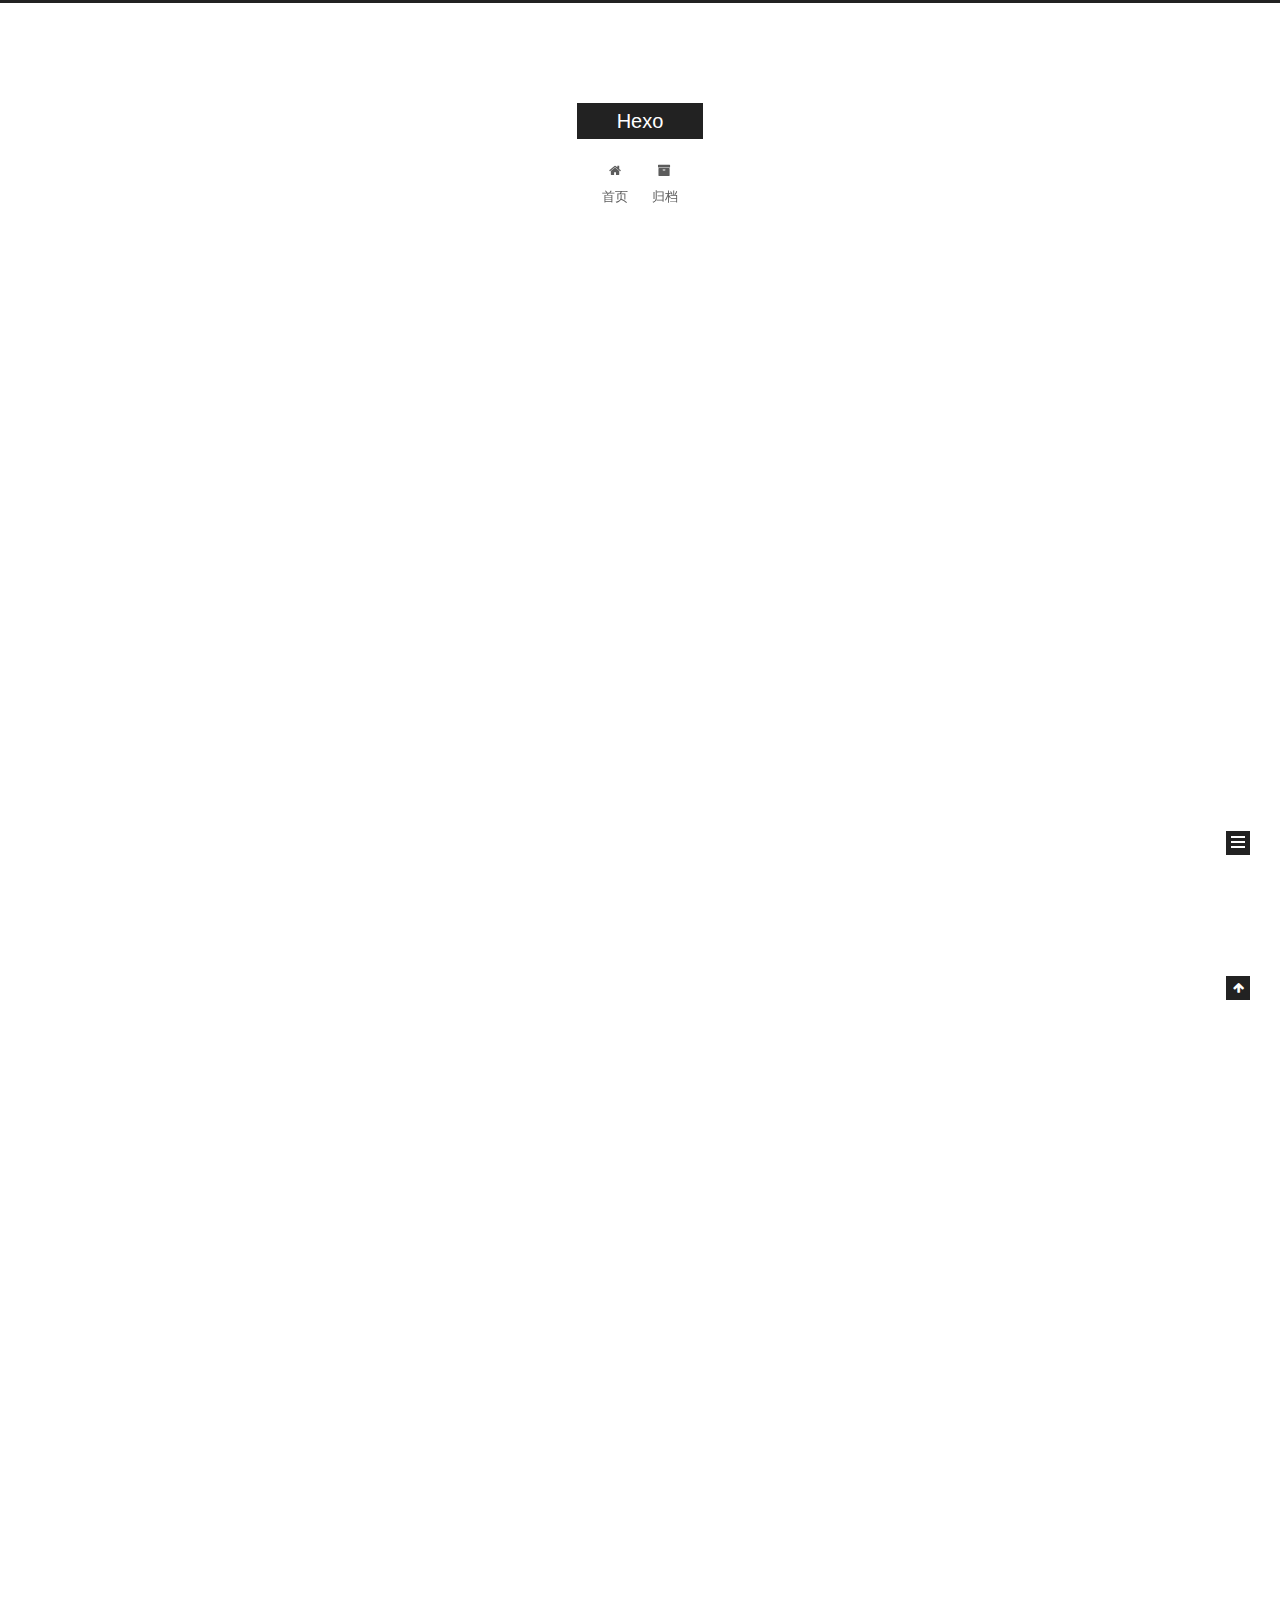
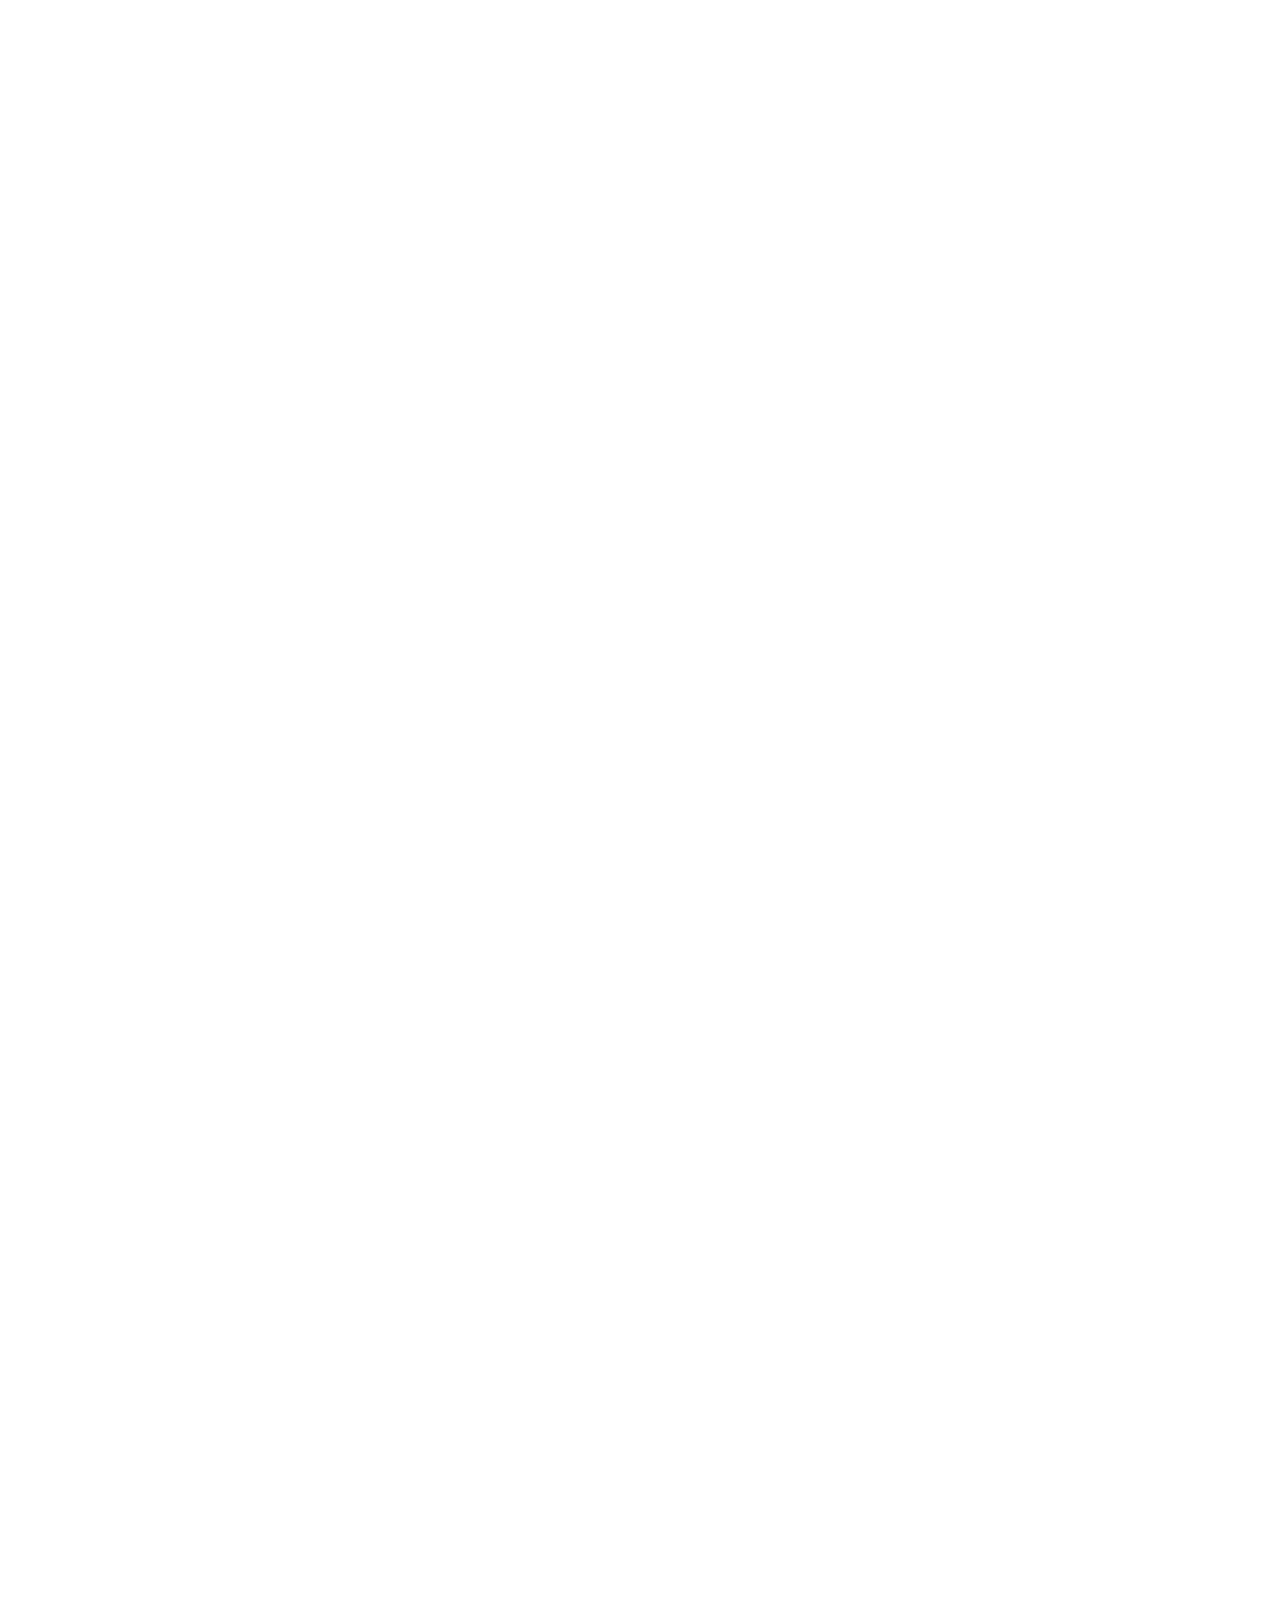
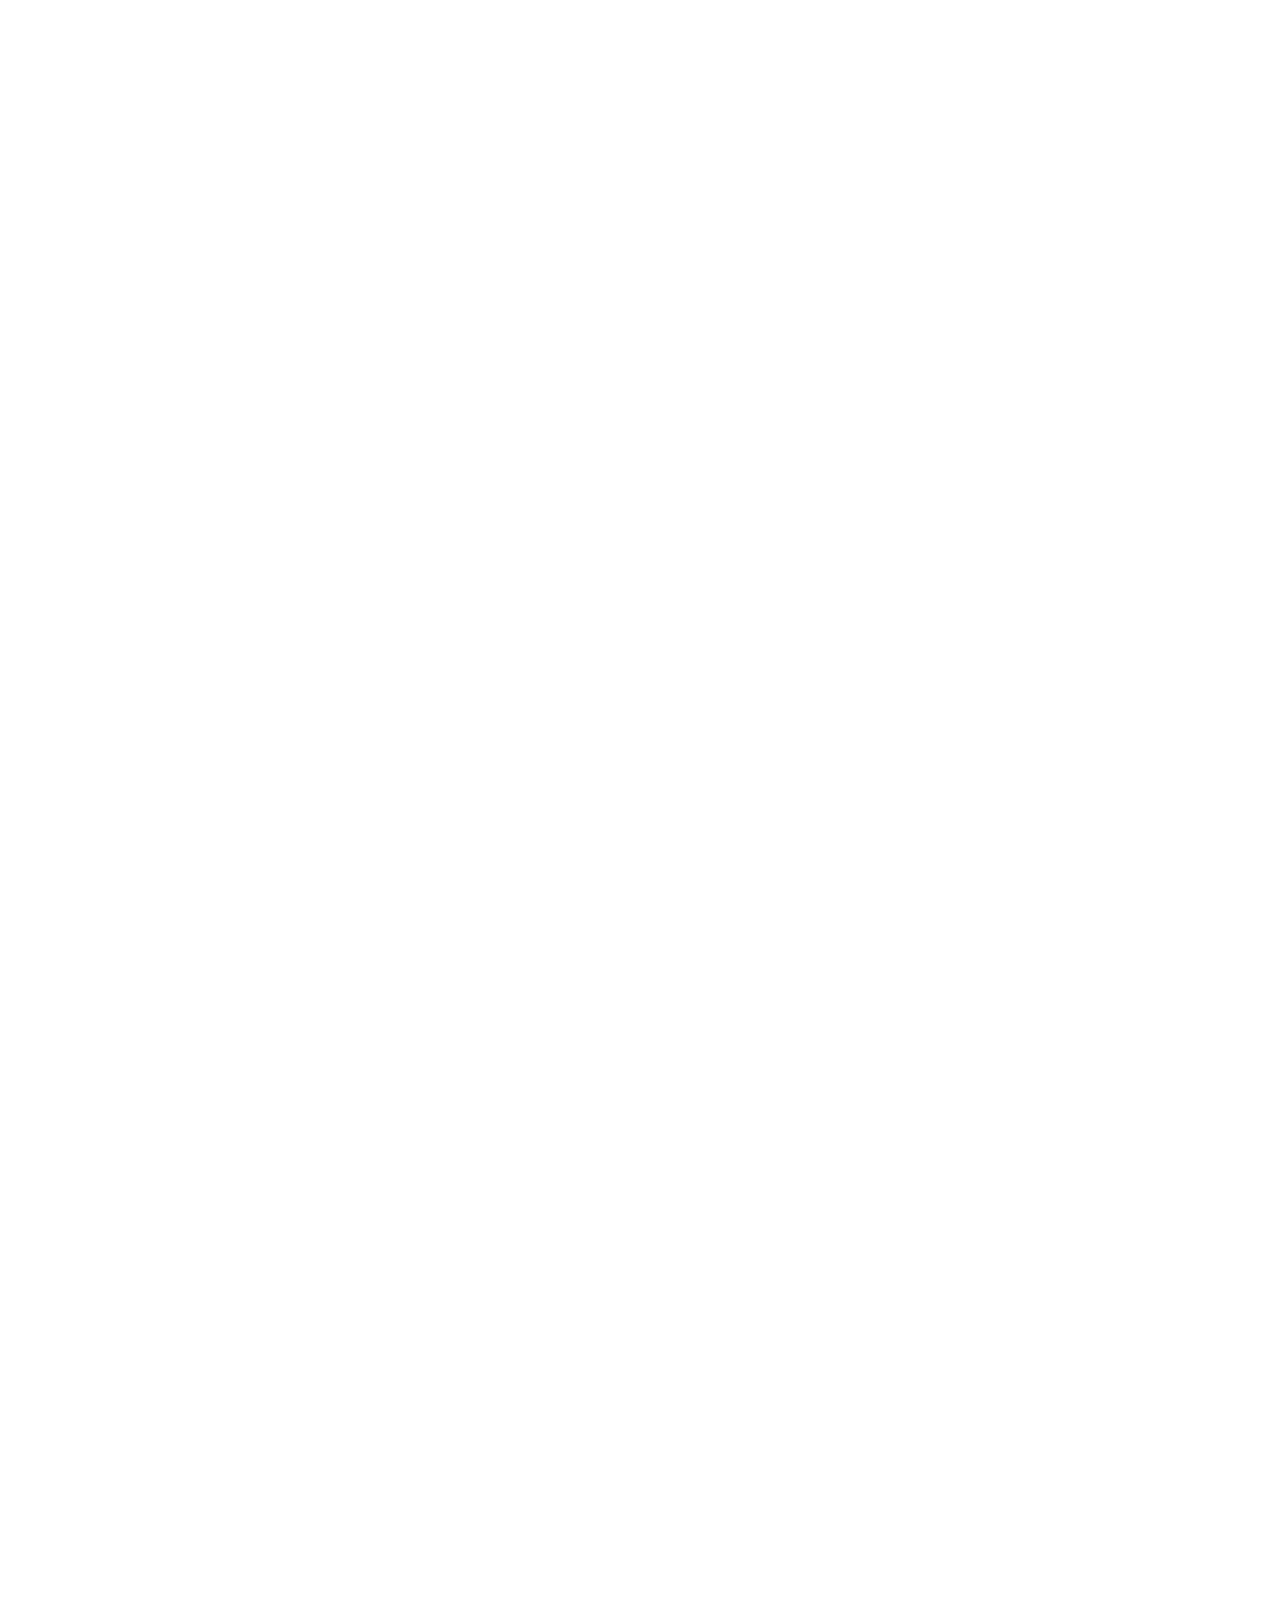
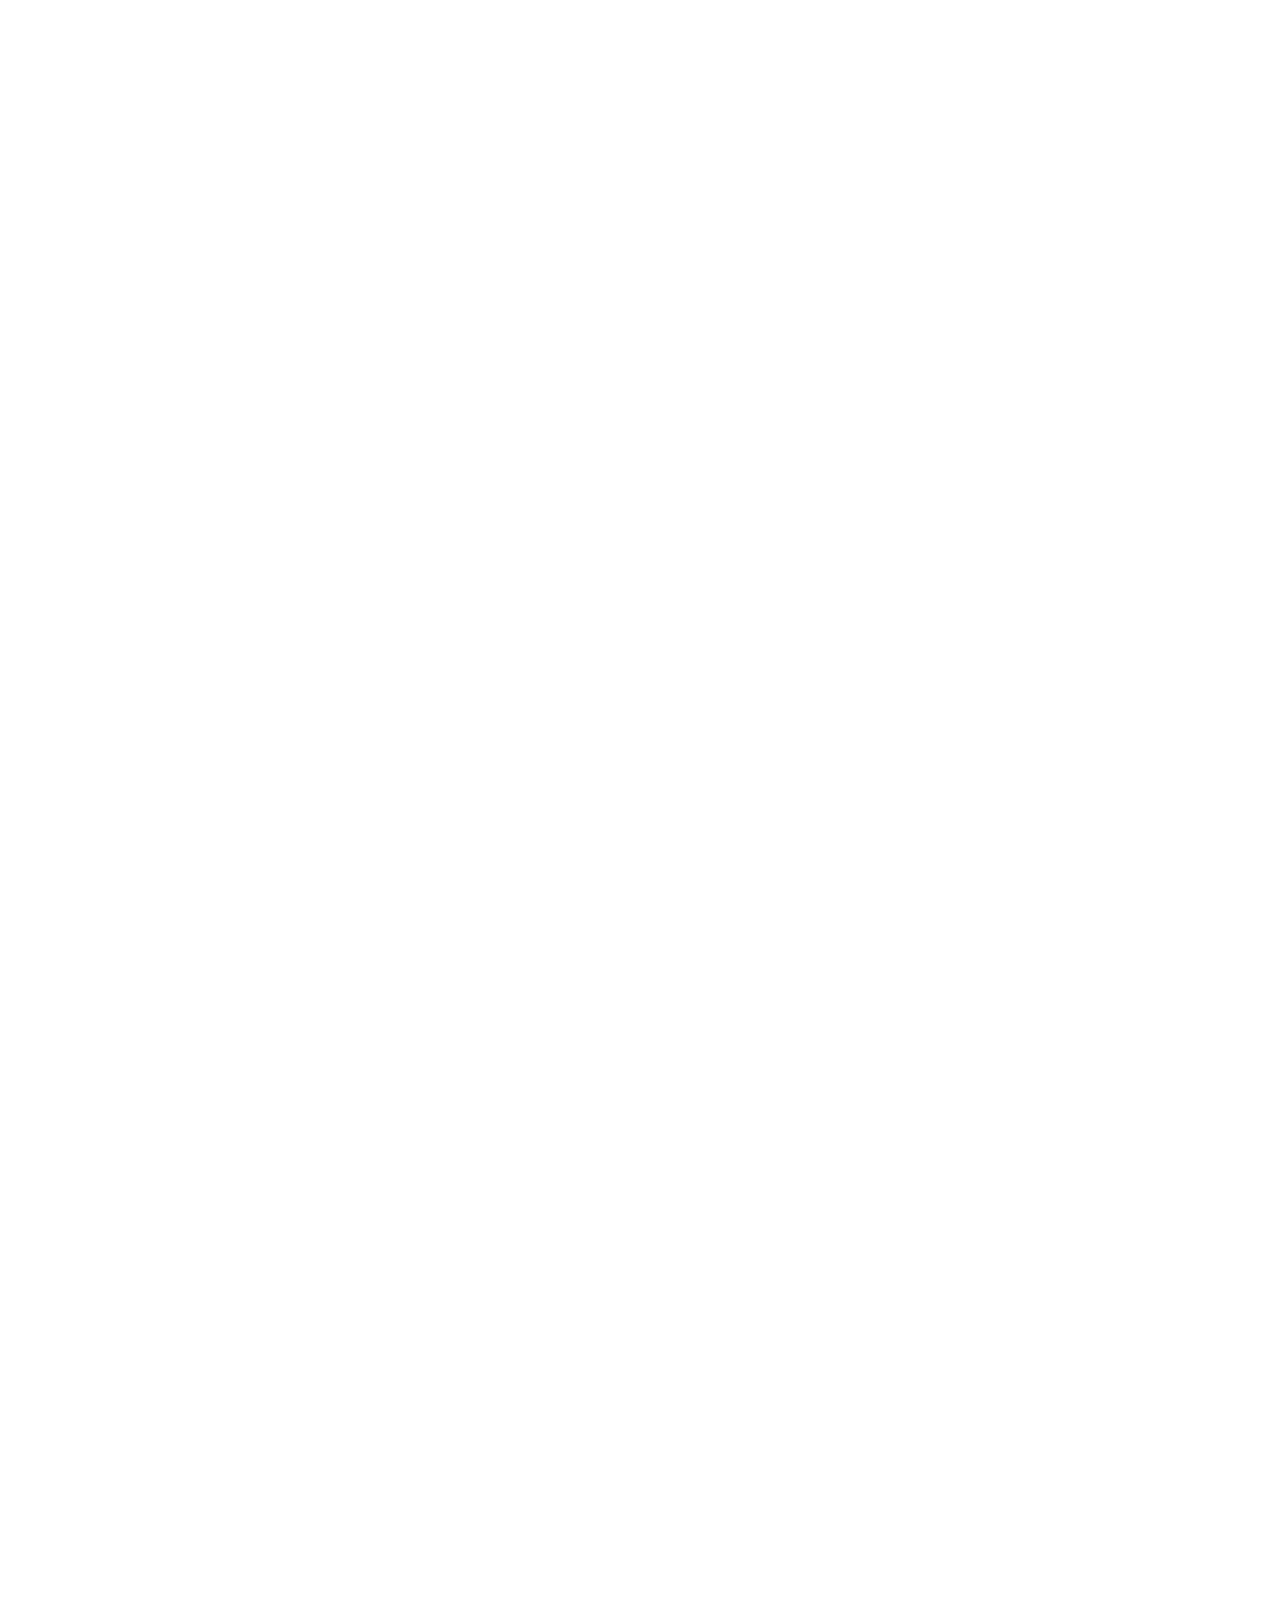
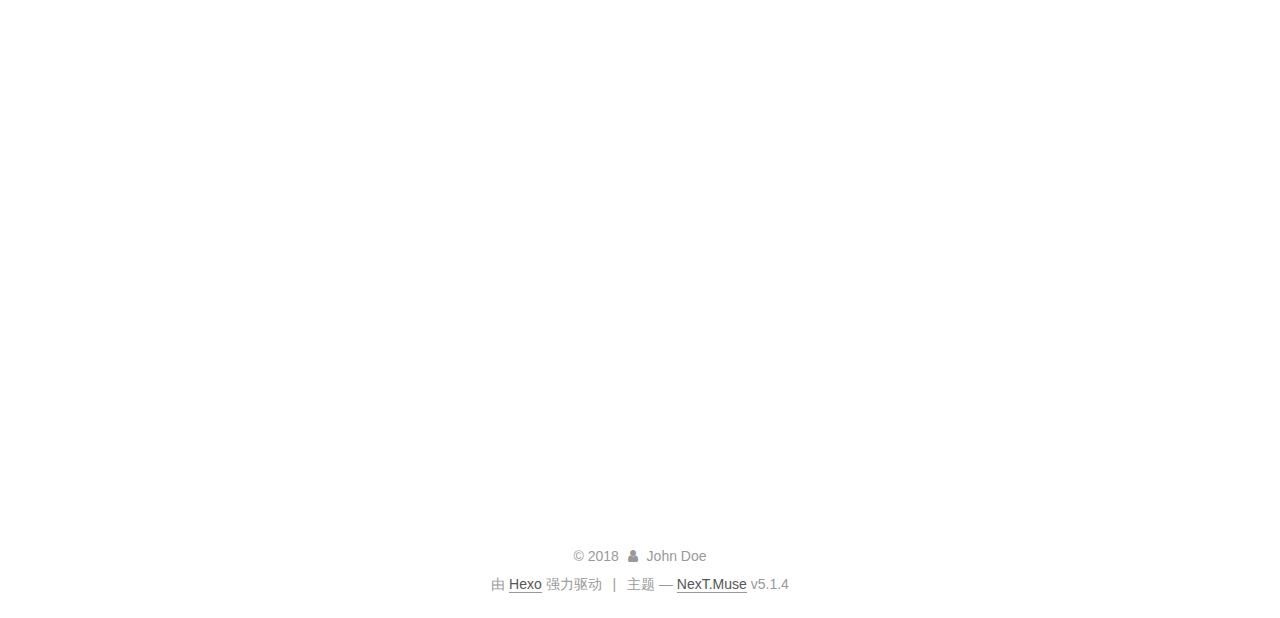
==== commit 0d43f448: "Site updated: 2018-11-09 22:41:10" ====
--- a/index.html
+++ b/index.html
@@ -310,7 +310,7 @@
 <p> #include &lt;stdio.h&gt;</p>
 <p> #include &lt;stdlib.h&gt;</p>
 <p> #include&lt;windows.h&gt;<br>int  main()<br>{<br>    int a = 0;<br>    int b = 0;<br>    int c = 0;<br>    scanf(“%a,%b”, &amp;a, &amp;b);<br>    while (c=a%b)<br>    {<br>        a = b;<br>        b = c;<br>    }<br>    printf(“%d”,b);<br>    return 0;<br>}<br><strong>3.打印一个菱形</strong><br>首先明白需要打印什么，即空格和元素符号；然后观察元素和空格所在的位置及规律；判断循环，列出所需循环的条件并且要一一对应所需要打印的。</p>
-<p>int main()<br>{<br>    int line = 0;<br>    int i = 0;//行数<br>    int j = 0;<br>    printf(“请输入所需要打印的行数line:\n “);<br>    scanf(“%d”,&amp;line);<br>    //先打印上面的三角形<br>    for (i = 1; i &lt;= line; i++)<br>    {<br>        for (j = 1; j &lt;=line-i; j++)<br>        {<br>            printf(“ “);//打印空格<br>        }<br>        for (j = 0; j &lt; 2 <em> i - 1; j++)<br>        {<br>            printf(“</em>“);<br>        }<br>        printf(“\n”);<br>    }<br>    //打印后半部分倒立三角形<br>    for (i = 1; i &lt; line; i++)<br>    {<br>        for (j = 1; j &lt;= i; j++)<br>        {<br>            printf(“ “);<br>        }<br>        for (j = 1; j &lt;= 2 <em>(line-i)-1 ;j++)<br>        {<br>            printf(“</em>“);<br>        }<br>        printf(“\n”);<br>    }<br>    system(“pause”);<br>    return 0;<br>}</p>
+<p>int main()<br>{<br>    int line = 0;<br>    int i = 0;//行数<br>    int j = 0;<br>    printf(“请输入所需要打印的行数line:\n “);<br>    scanf(“%d”,&amp;line);<br>    //先打印上面的三角形<br>    for (i = 1; i &lt;= line; i++)<br>    {<br>        for (j = 1; j &lt;=line-i; j++)<br>        {<br>            printf(“ “);//打印空格<br>        }<br>        for (j = 0; j &lt; 2 <em> i - 1; j++)<br>        {<br>            printf(“</em>“);<br>        }<br>        printf(“\n”);<br>    }<br>    //打印后半部分倒立三角形<br>    for (i = 1; i &lt; line; i++)<br>    {<br>        for (j = 1; j &lt;= i; j++)<br>        {<br>            printf(“ “);<br>        }<br>        for (j = 1; j &lt;= 2 <em>(line-i)-1 ;j++)<br>        {<br>            printf(“</em>“);<br>        }<br>        printf(“\n”);<br>    }<br>    system(“pause”);<br>    return 0;<br>}<br><strong>4.在一个有序数组中查找具体的某个数字n（折半，二分查找</strong><br>做此题也是先要想到所需变量及怎么去表达变量，找到其中的规律，然后考虑所用的语法<br>int main()<br>{<br>    int arr[] = { 1, 2, 3, 4, 5, 6, 7, 8, 9, 10 };<br>    int k = 8;<br>    int left = 0;<br>    int right = sizeof(arr) / sizeof(arr[0] - 1);//整形数组后面没有\0,字符串后面才有<br>    while (left &lt;= right)<br>    {<br>        int mid = (right - left) / 2 + left;<br>        if (arr[mid] &gt; k)<br>        {<br>            right = mid - 1;<br>        }<br>        else if (arr[mid] &lt; k)<br>        {<br>            left = mid + 1;<br>        }<br>        else<br>        {<br>            printf(“找到了，%d\n”,mid);<br>            break;<br>        }<br>    }<br>    if (left&gt;right)<br>    {<br>        printf(“找不到了”);<br>    }<br>    system(“pause”);<br>    return 0;<br>}<br><strong>5.编写代码实现，模拟用户登陆情景，并且只能登陆三次。（只允许输入三次密码，正确提示成功。如三次都错误，推出/程序）</strong><br>int main()<br>{<br>    char password[10] = { 0 };<br>    int i = 0;<br>    for (i = 0; i &lt; 3; i++)<br>    {<br>        printf(“请输入密码!\n”);<br>        scanf(“%s”,password);<br>        if (strcmp(password,”123456”) == 0)<br>        {<br>            printf(“密码正确\n”);<br>            break;<br>        }<br>        else<br>        {<br>            printf(“请在次输入密码!\n”);<br>        }<br>    }<br>    if (i == 3)<br>    {<br>        printf(“结束程序”);<br>    }<br>    system(“pause”);<br>    return 0;<br>}//strcmp比较用来字符串  如比较strcmp（password，”456789”）</p>
 
           
         
@@ -359,7 +359,7 @@
   
   
   <div class="post-block">
-    <link itemprop="mainEntityOfPage" href="http://yoursite.com/2018/11/08/New Document/">
+    <link itemprop="mainEntityOfPage" href="http://yoursite.com/2018/11/08/C语言基本概念/">
 
     <span hidden itemprop="author" itemscope="" itemtype="http://schema.org/Person">
       <meta itemprop="name" content="John Doe">
@@ -378,7 +378,7 @@
         
           <h1 class="post-title" itemprop="name headline">
                 
-                <a class="post-title-link" href="/2018/11/08/New Document/" itemprop="url">未命名</a></h1>
+                <a class="post-title-link" href="/2018/11/08/C语言基本概念/" itemprop="url">未命名</a></h1>
         
 
         <div class="post-meta">
@@ -437,7 +437,7 @@
 <li>变量分为局部变量和全局变量<br> 局部变量的作用域是变量所在的局部范围<br> 全局变量的作用域是整个工程</li>
 <li>常量<br>字面常量<br>枚举常量<br>const修饰的常量<br>#define定义的标识符常量</li>
 </ol>
-<p><strong>字符串+转义字符+注释</strong><br>“hello，word”  字符串，双引号引起的 //字符串的结束标志是\0的转移字符，计算字符串长度的时候，\0不计入<br>转义字符<br>\n,\s,\t,\v,\ddd,\xddd,\?,\’,\,\”</p>
+<p><strong>字符串+转义字符+注释</strong><br>“hello，word”  字符串，双引号引起的 //字符串的结束标志是\0的转移字符，计算字符串长度的时候，\0不计入<br>转义字符<br>\n,\s,\t,\v,\ddd,\xddd,\?,\’,\,\”<br>注！  整形数组后面没有\0,字符串后面才有\0;</p>
 
           
         
--- a/css/main.css
+++ b/css/main.css
@@ -1822,7 +1822,7 @@
   width: 4px;
   height: 4px;
   border-radius: 50%;
-  background: #6ceb1b;
+  background: #4abe62;
 }
 .links-of-blogroll {
   font-size: 13px;
